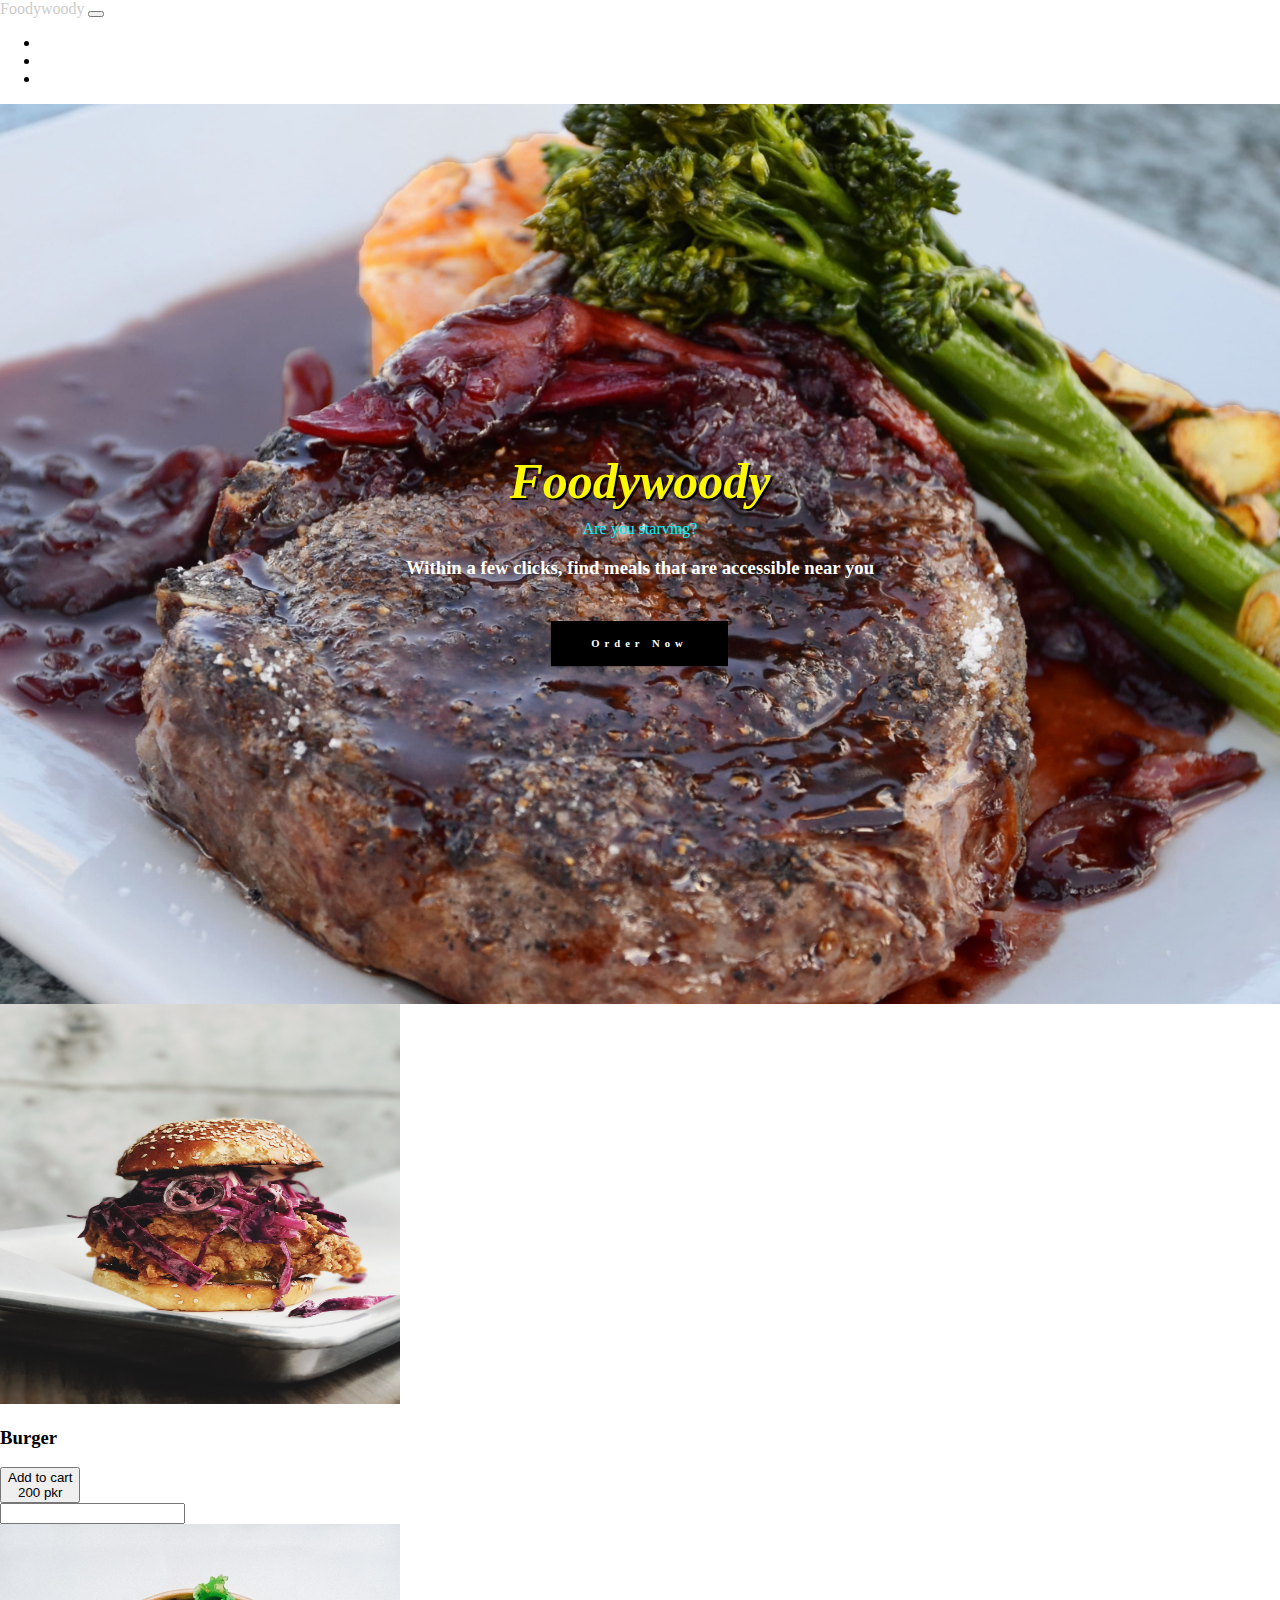
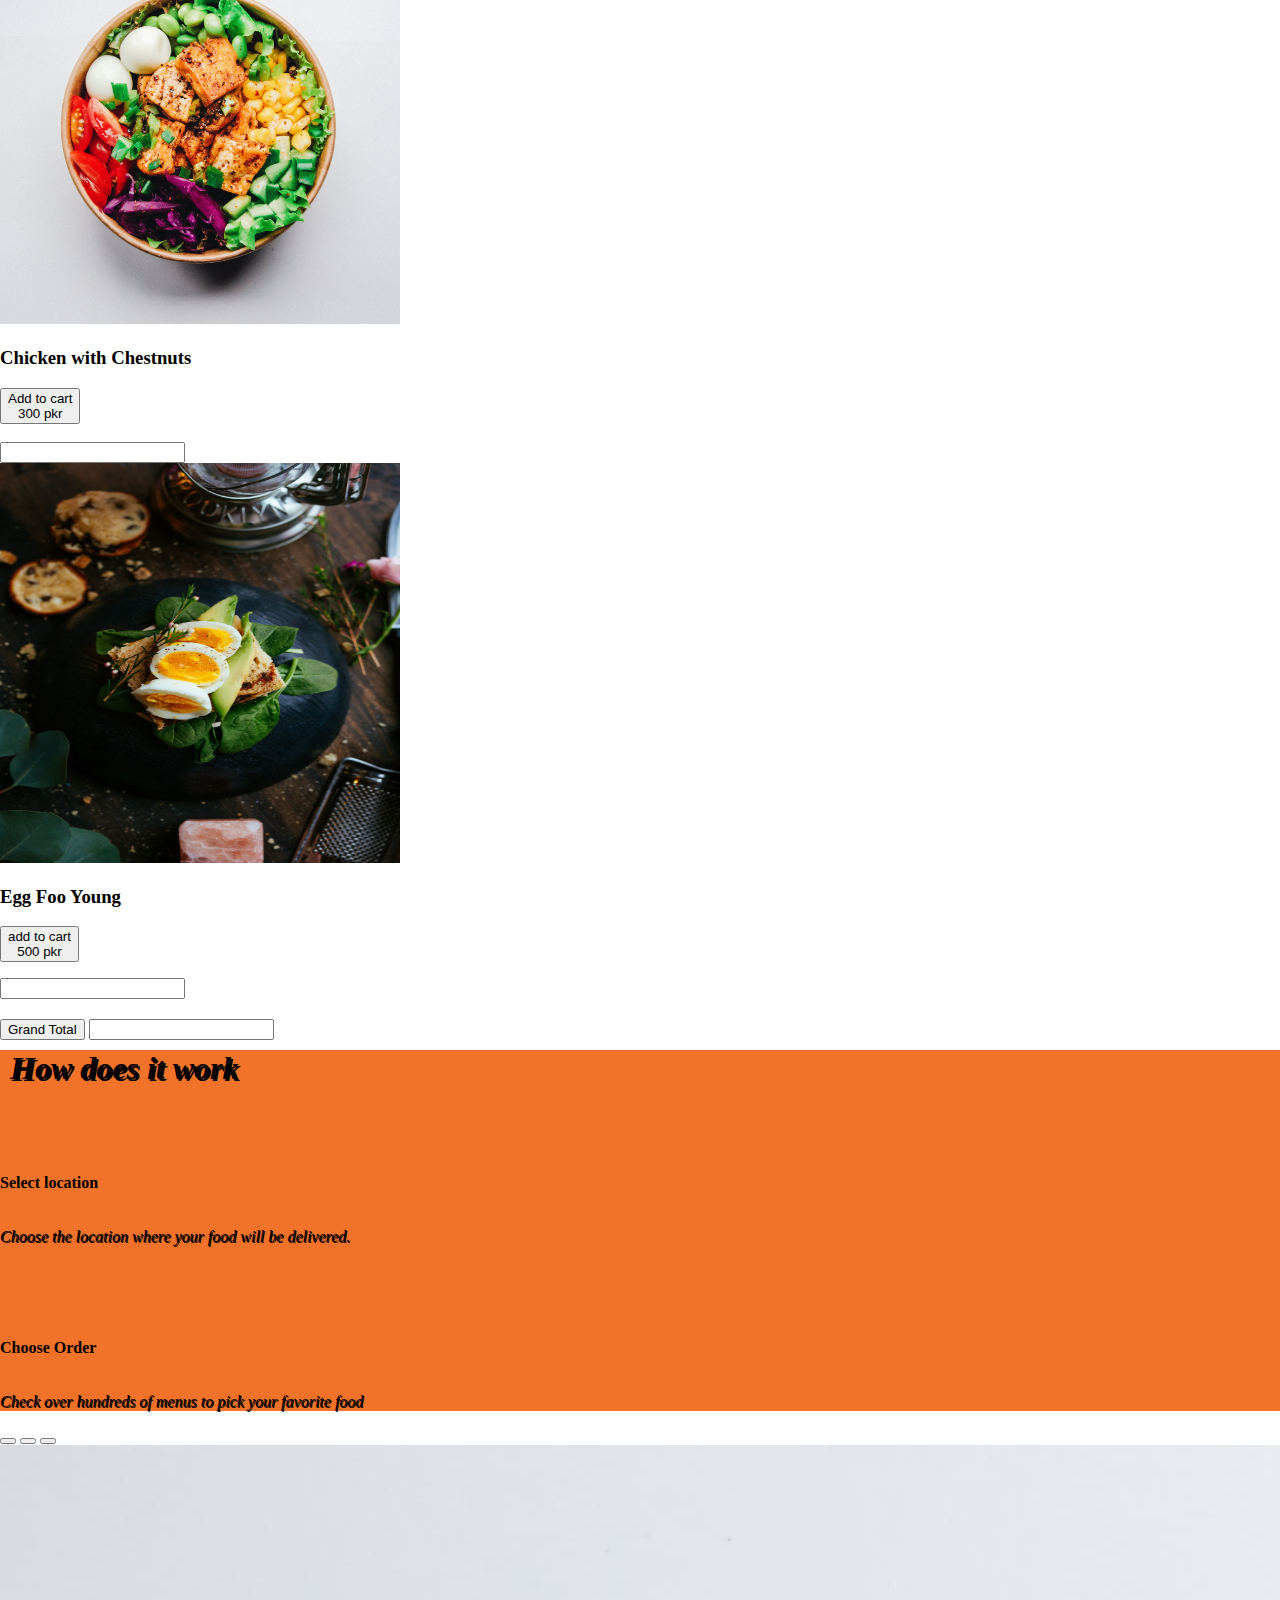
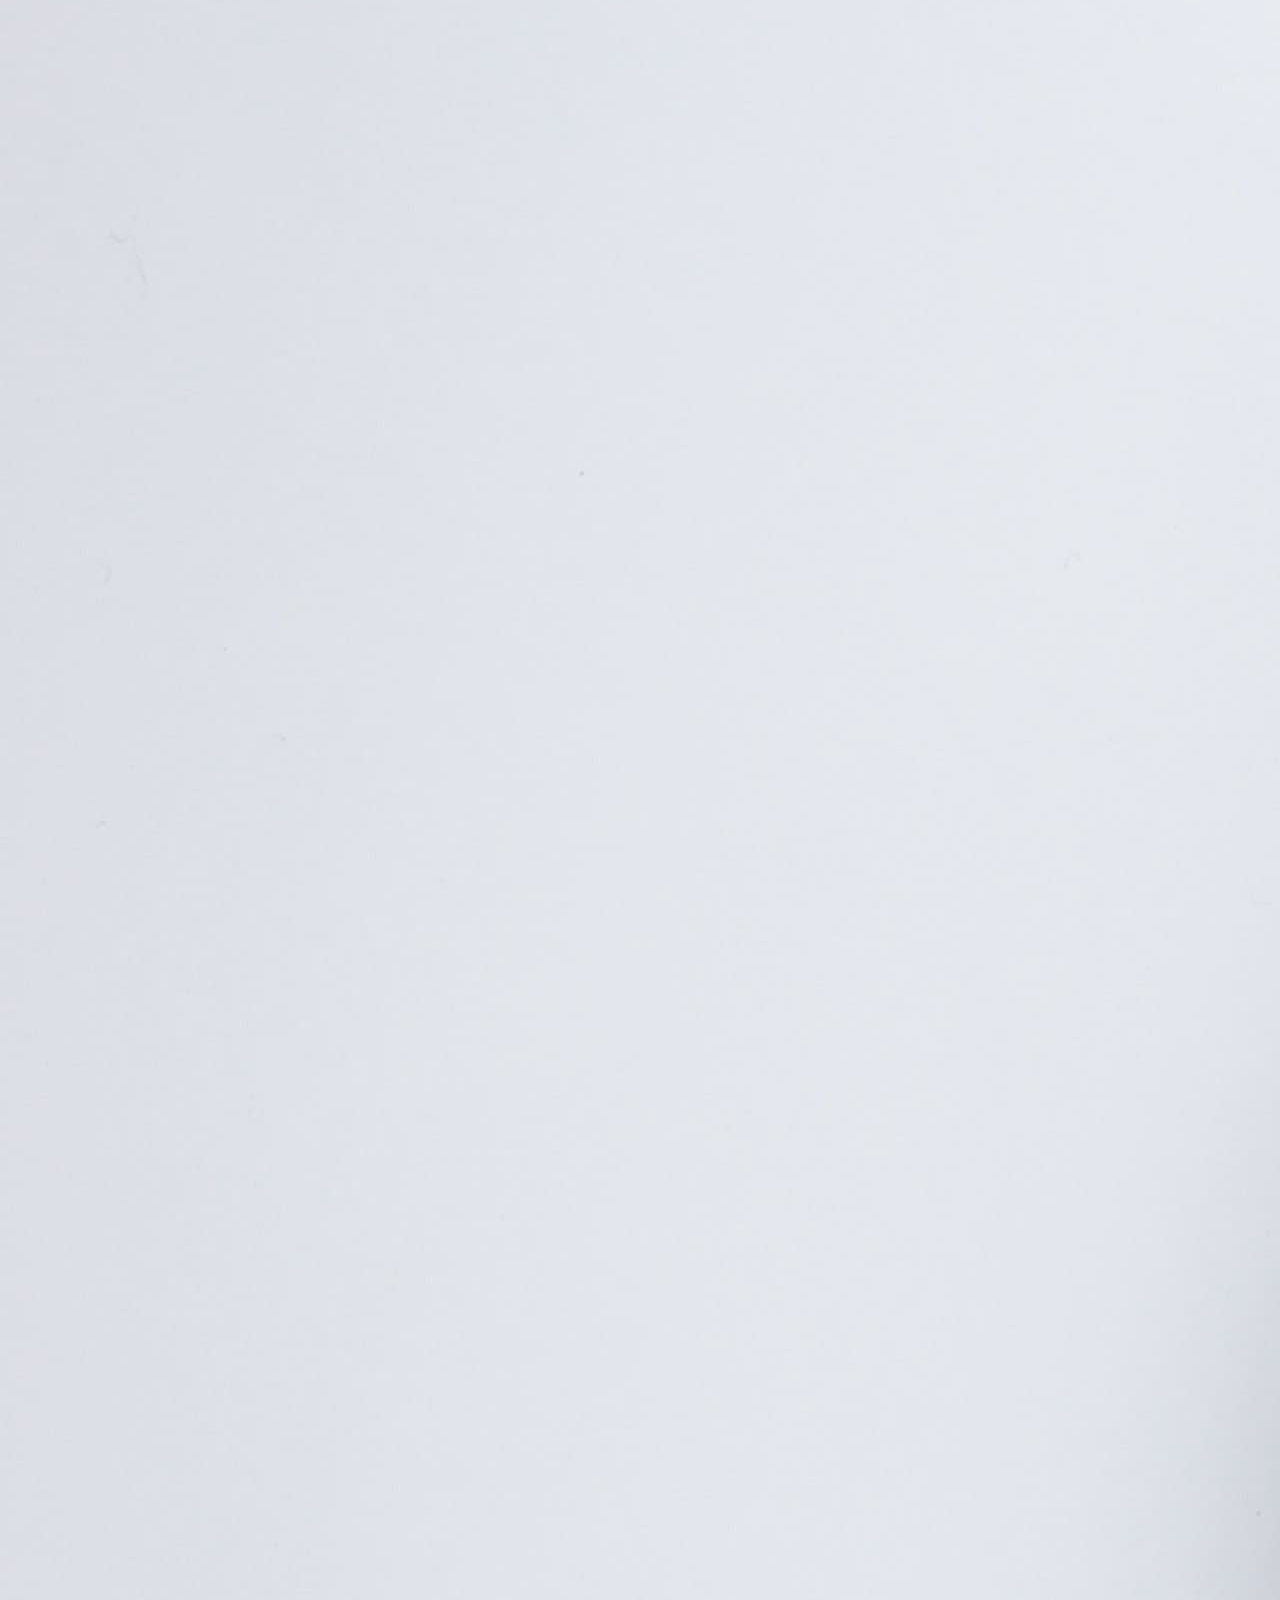
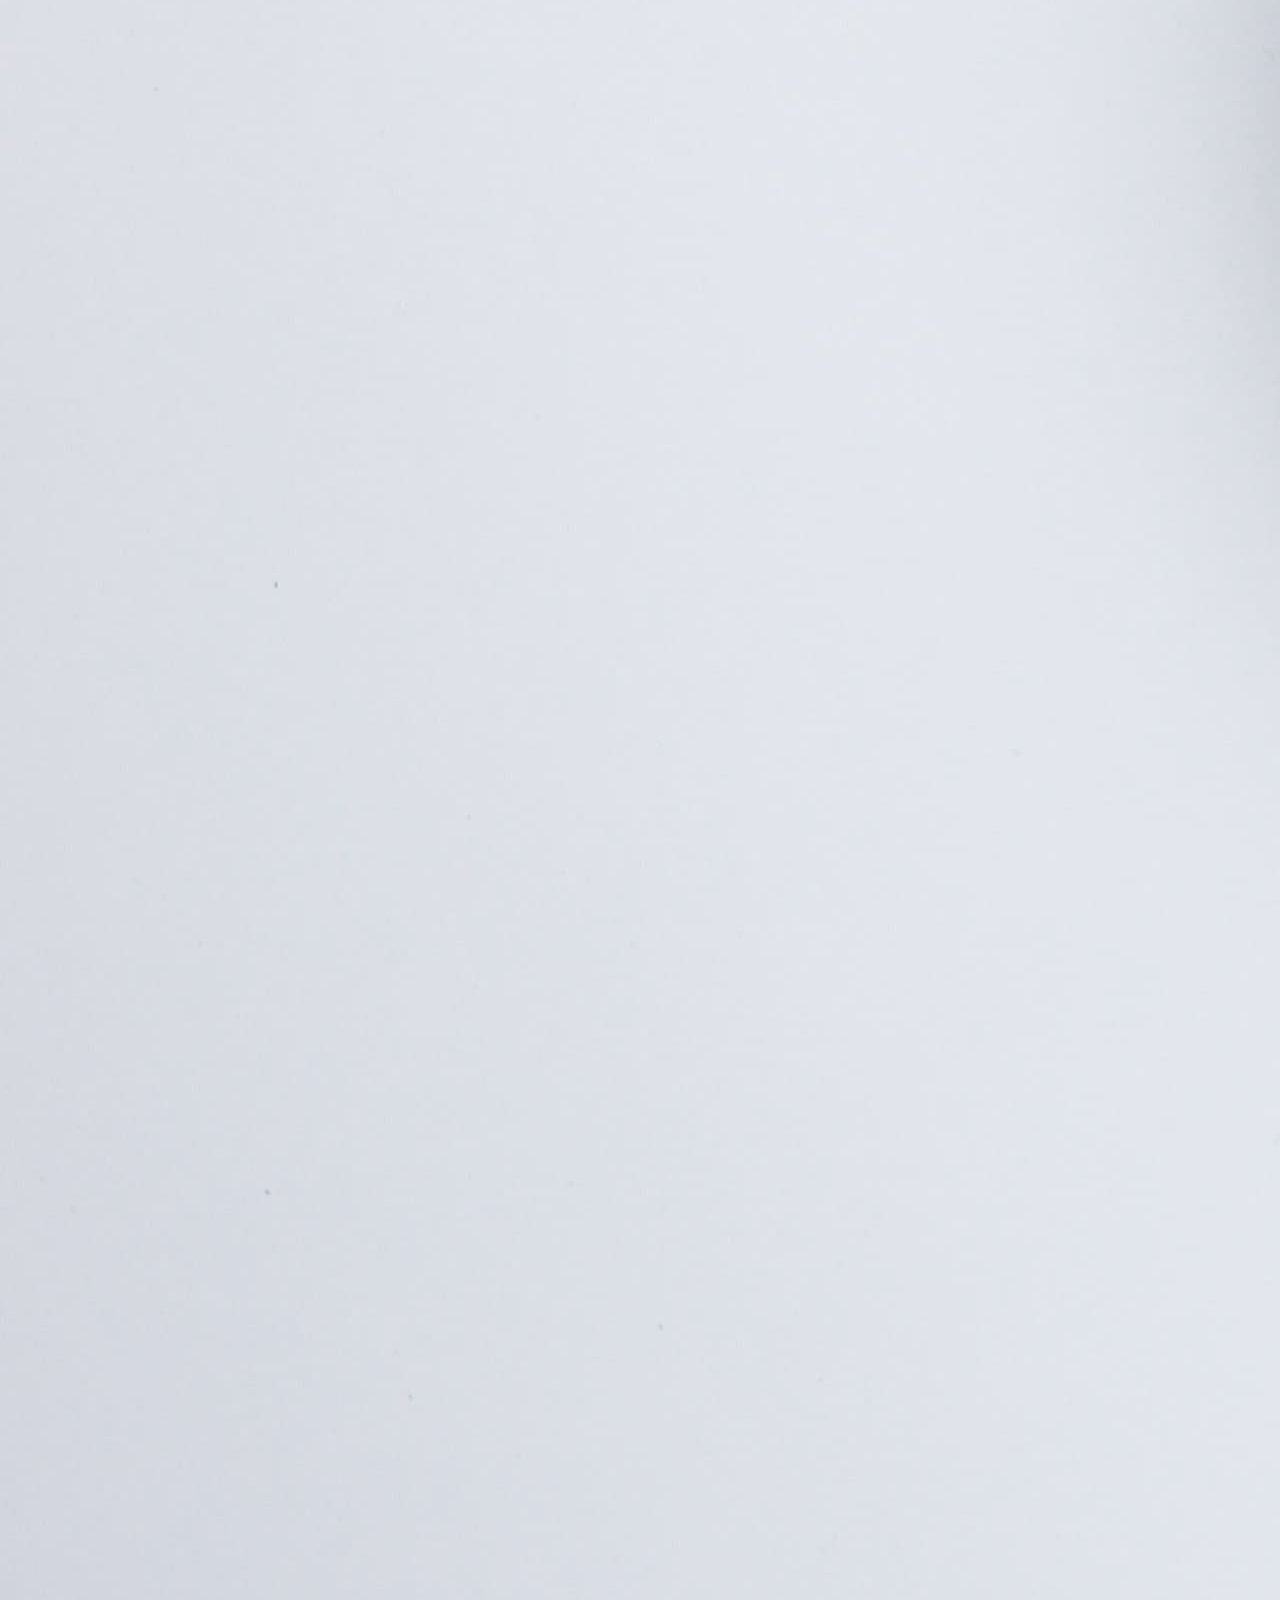
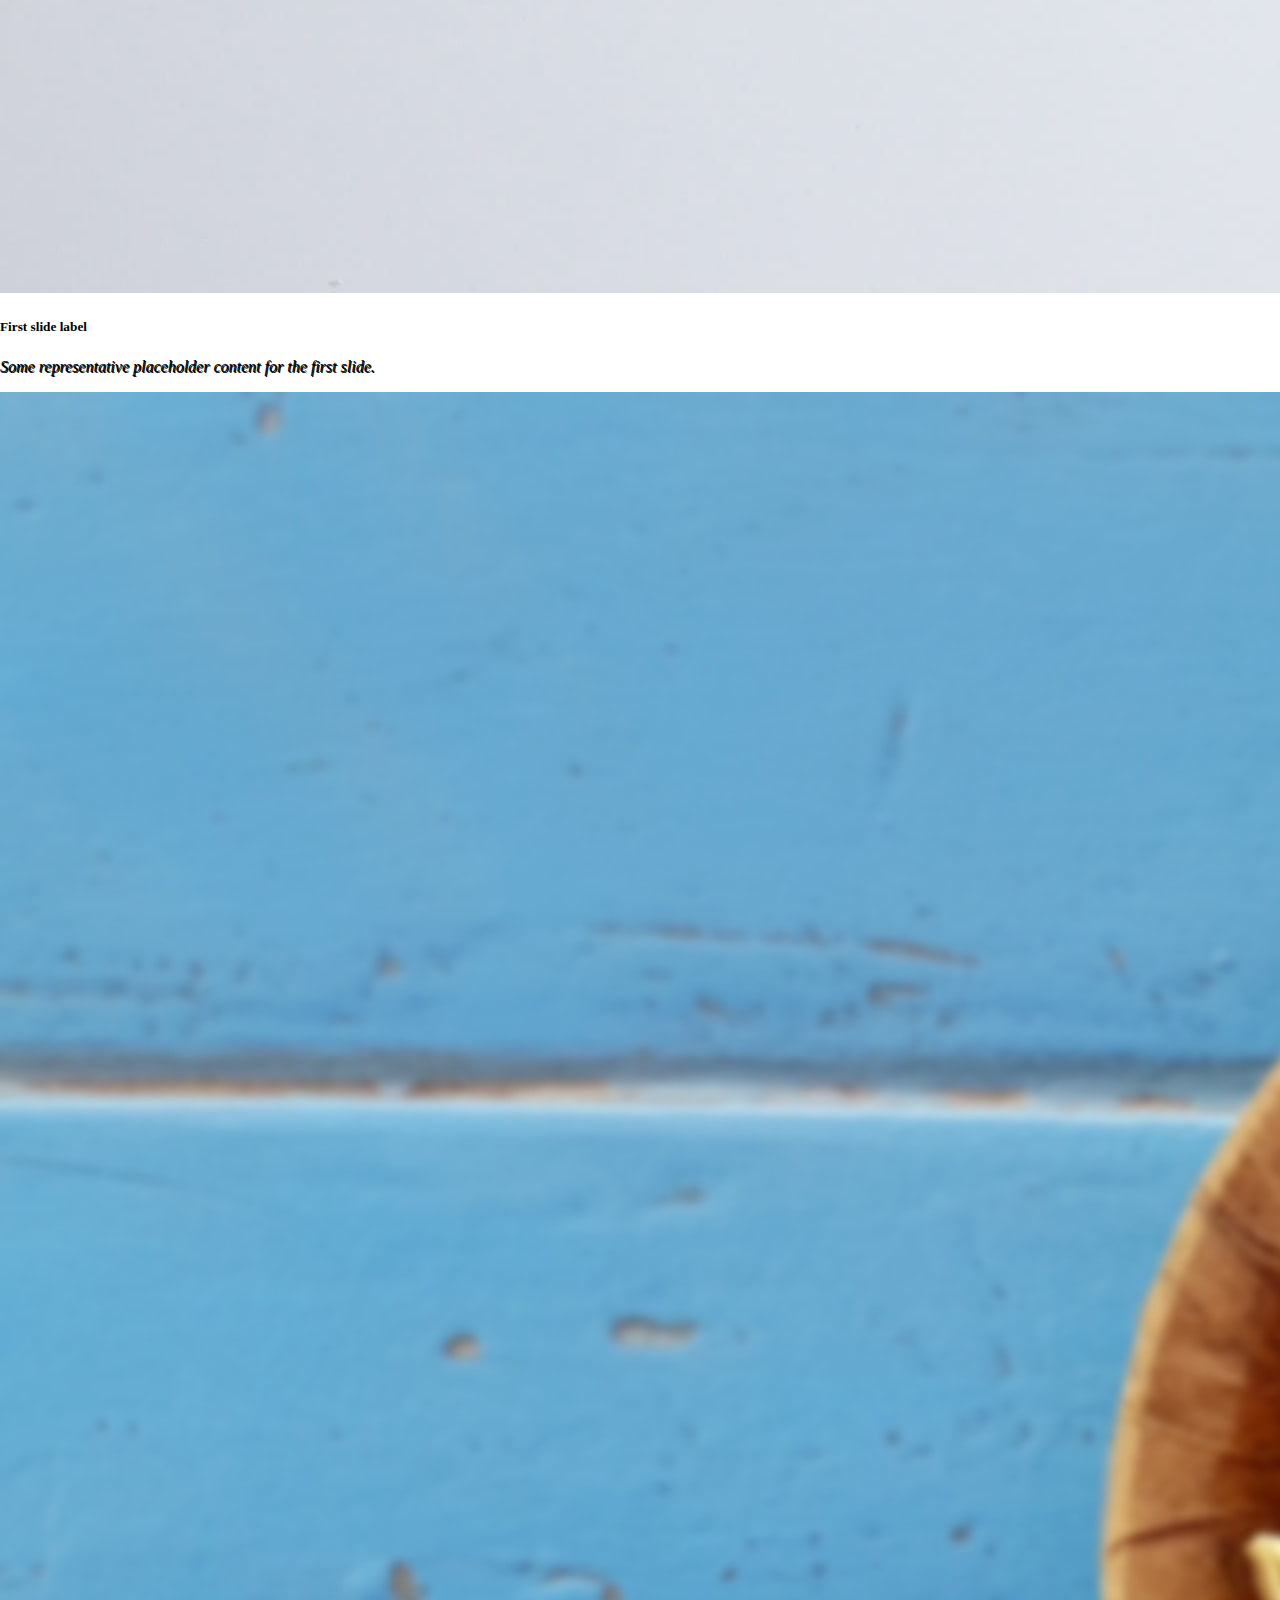
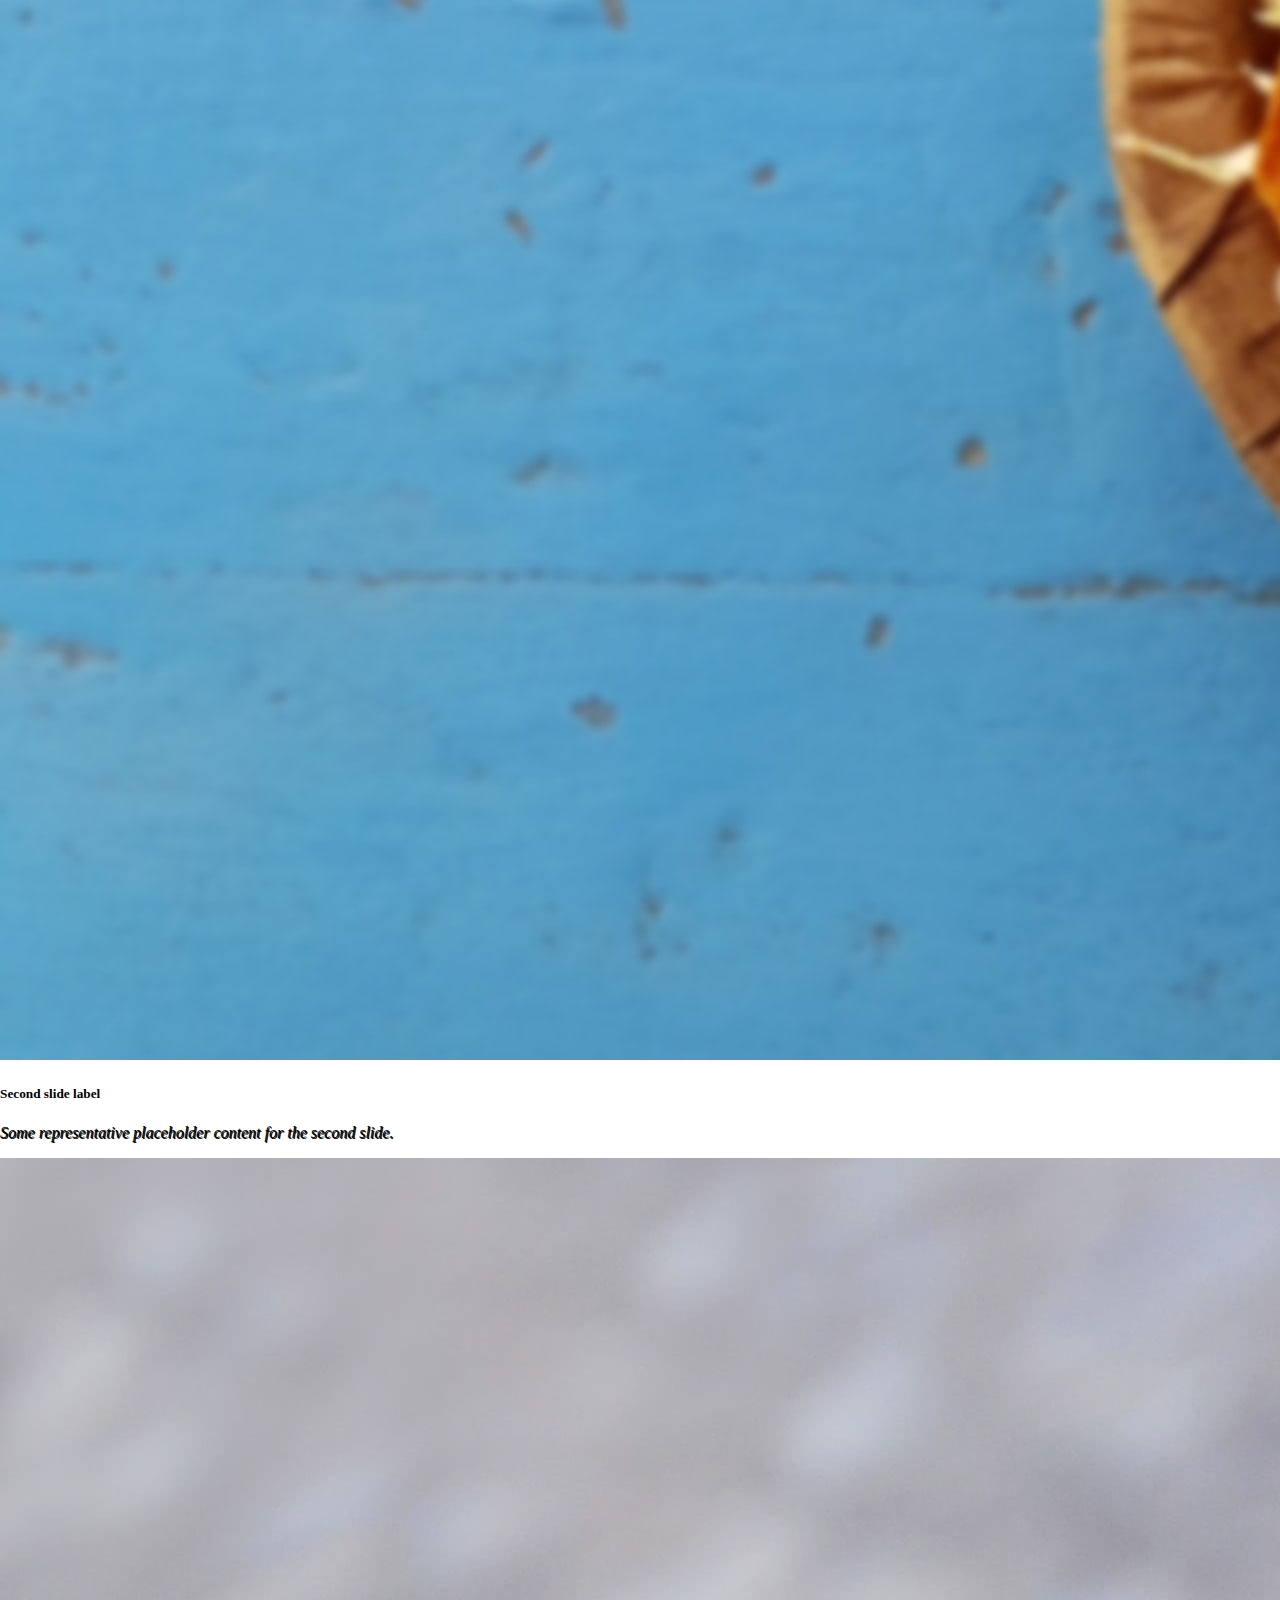
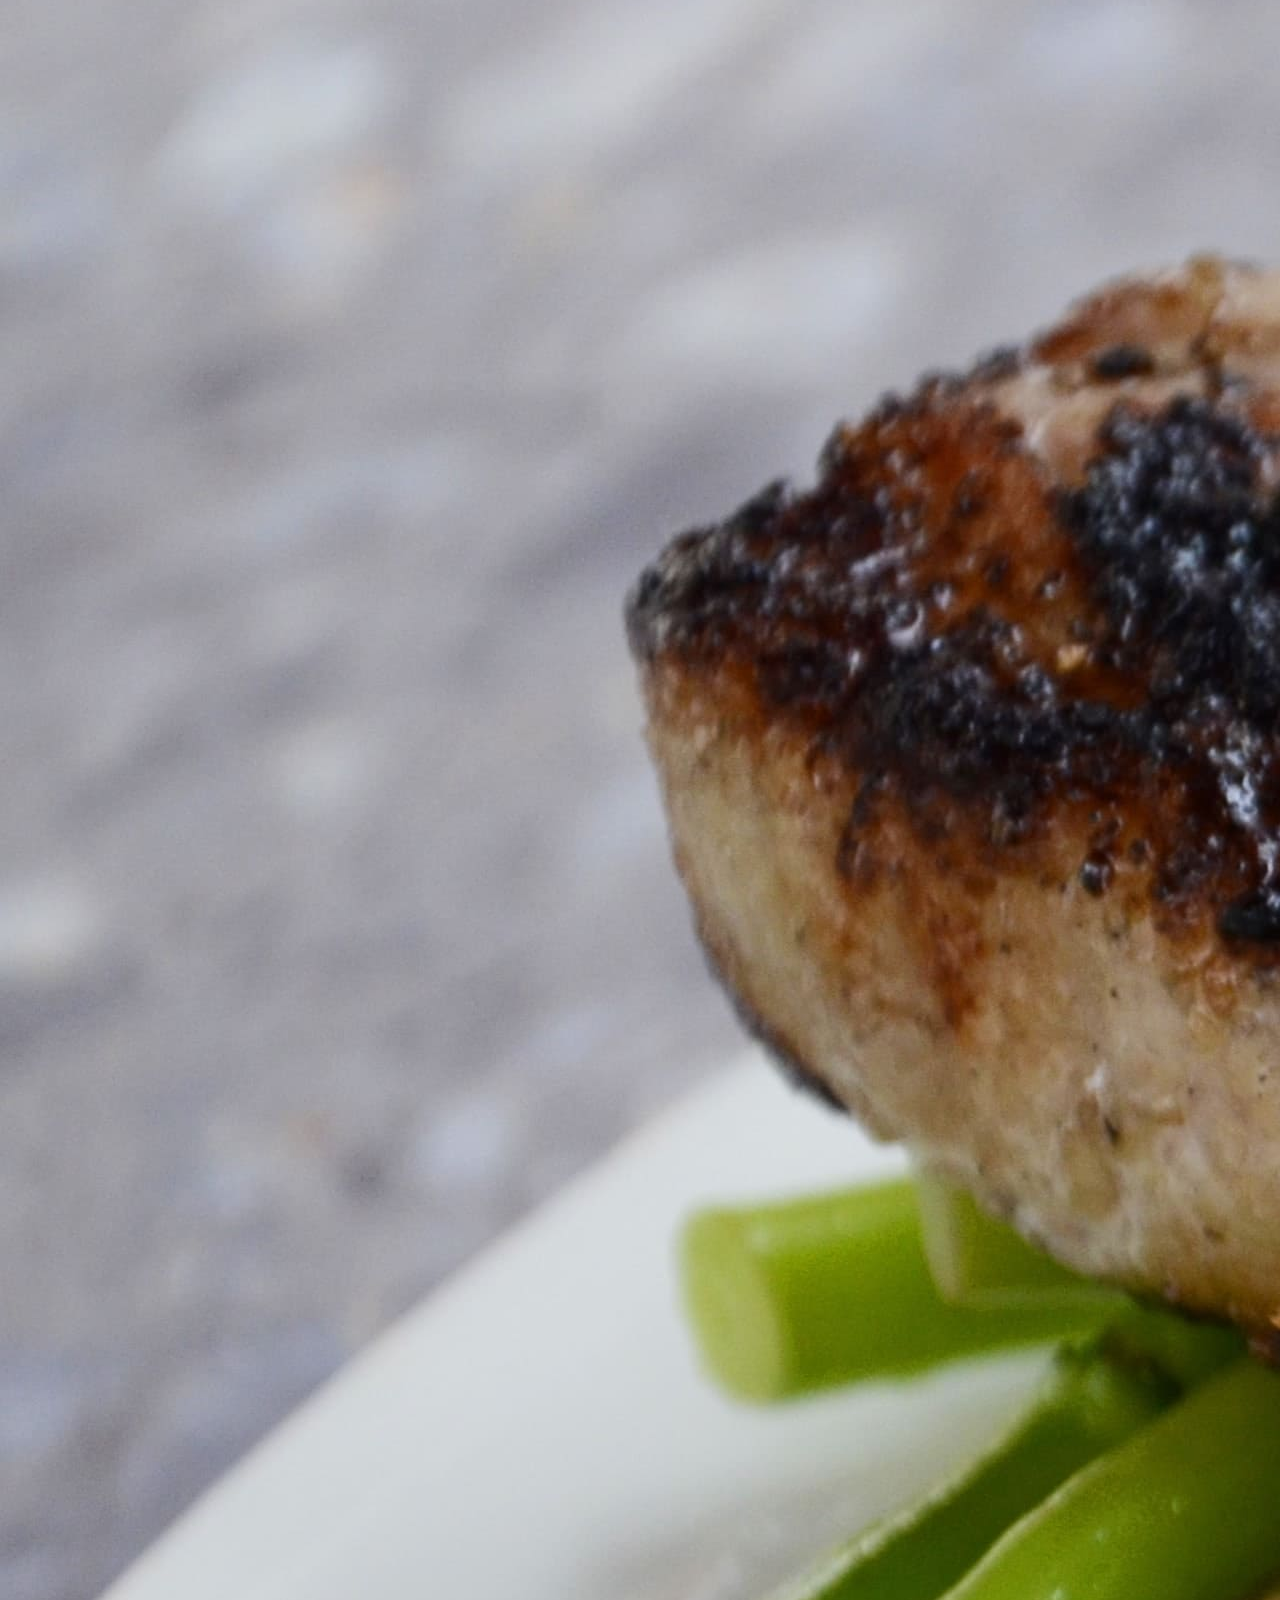
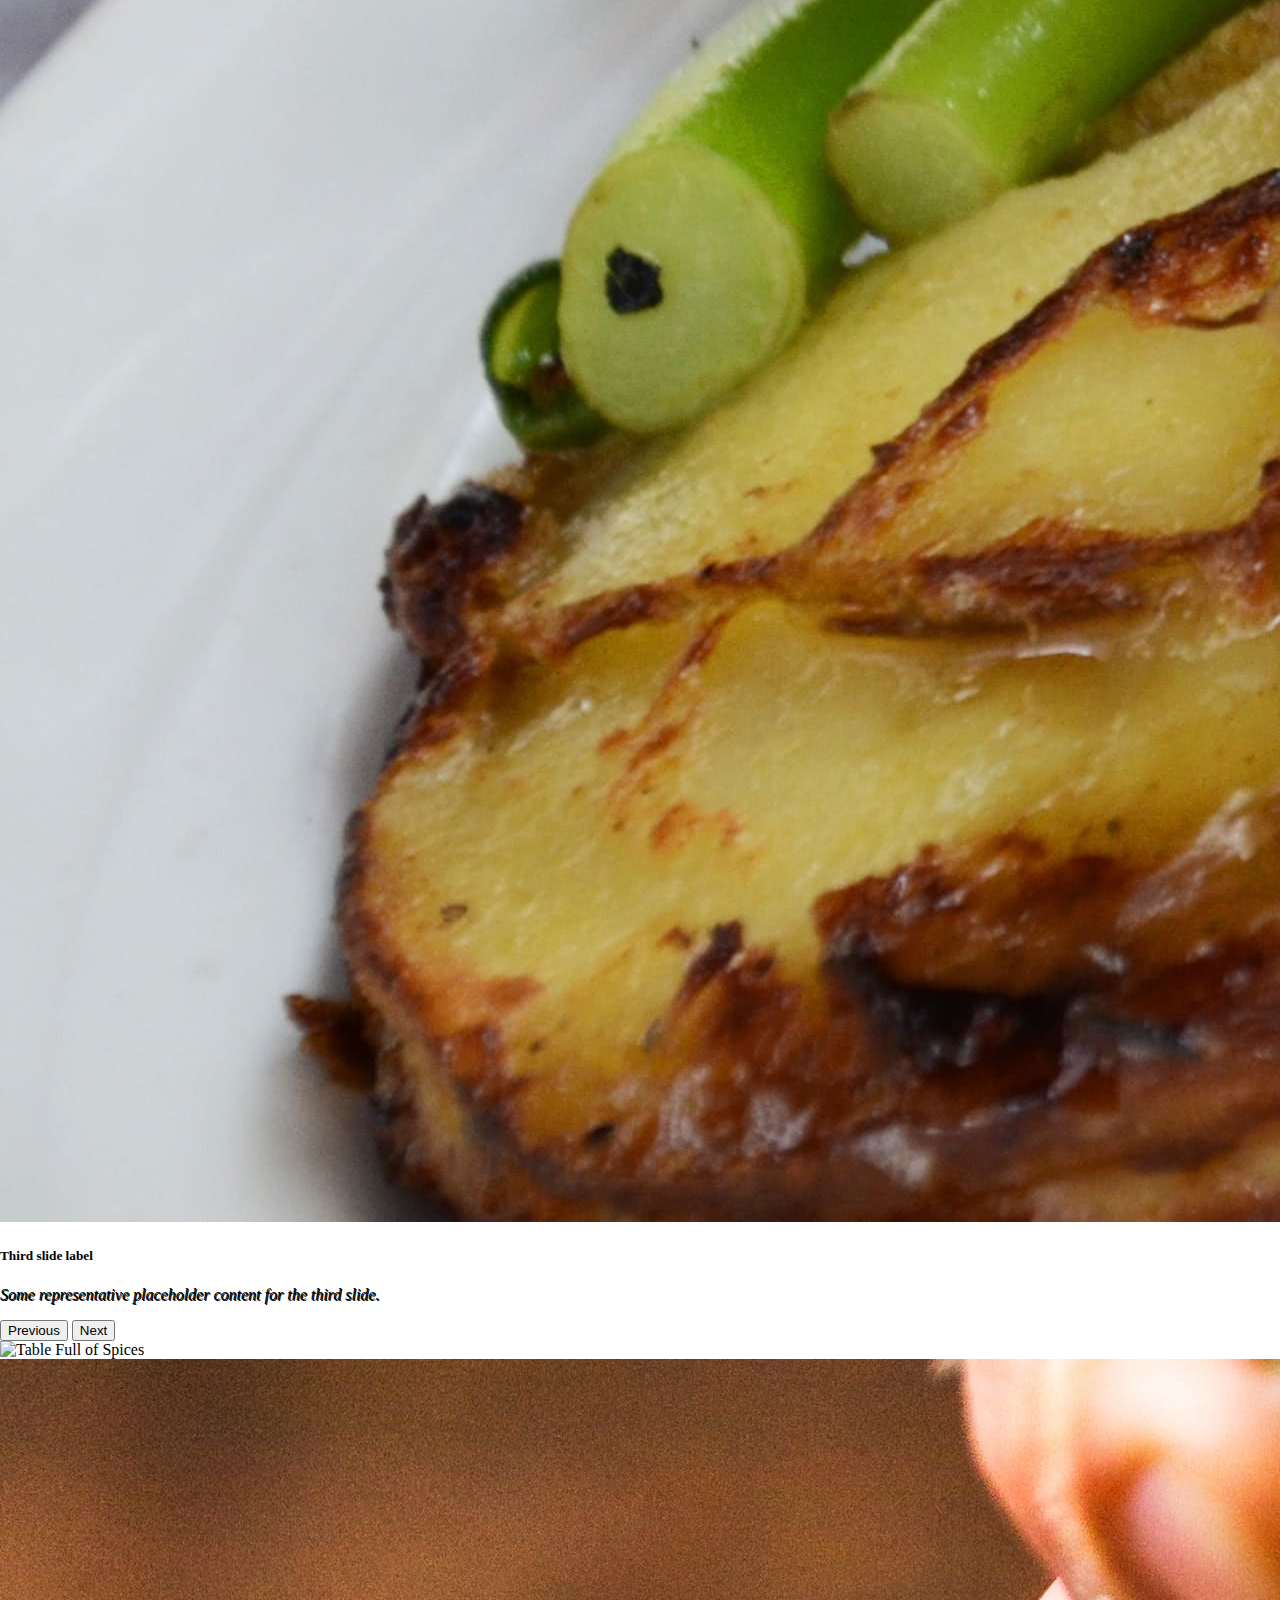
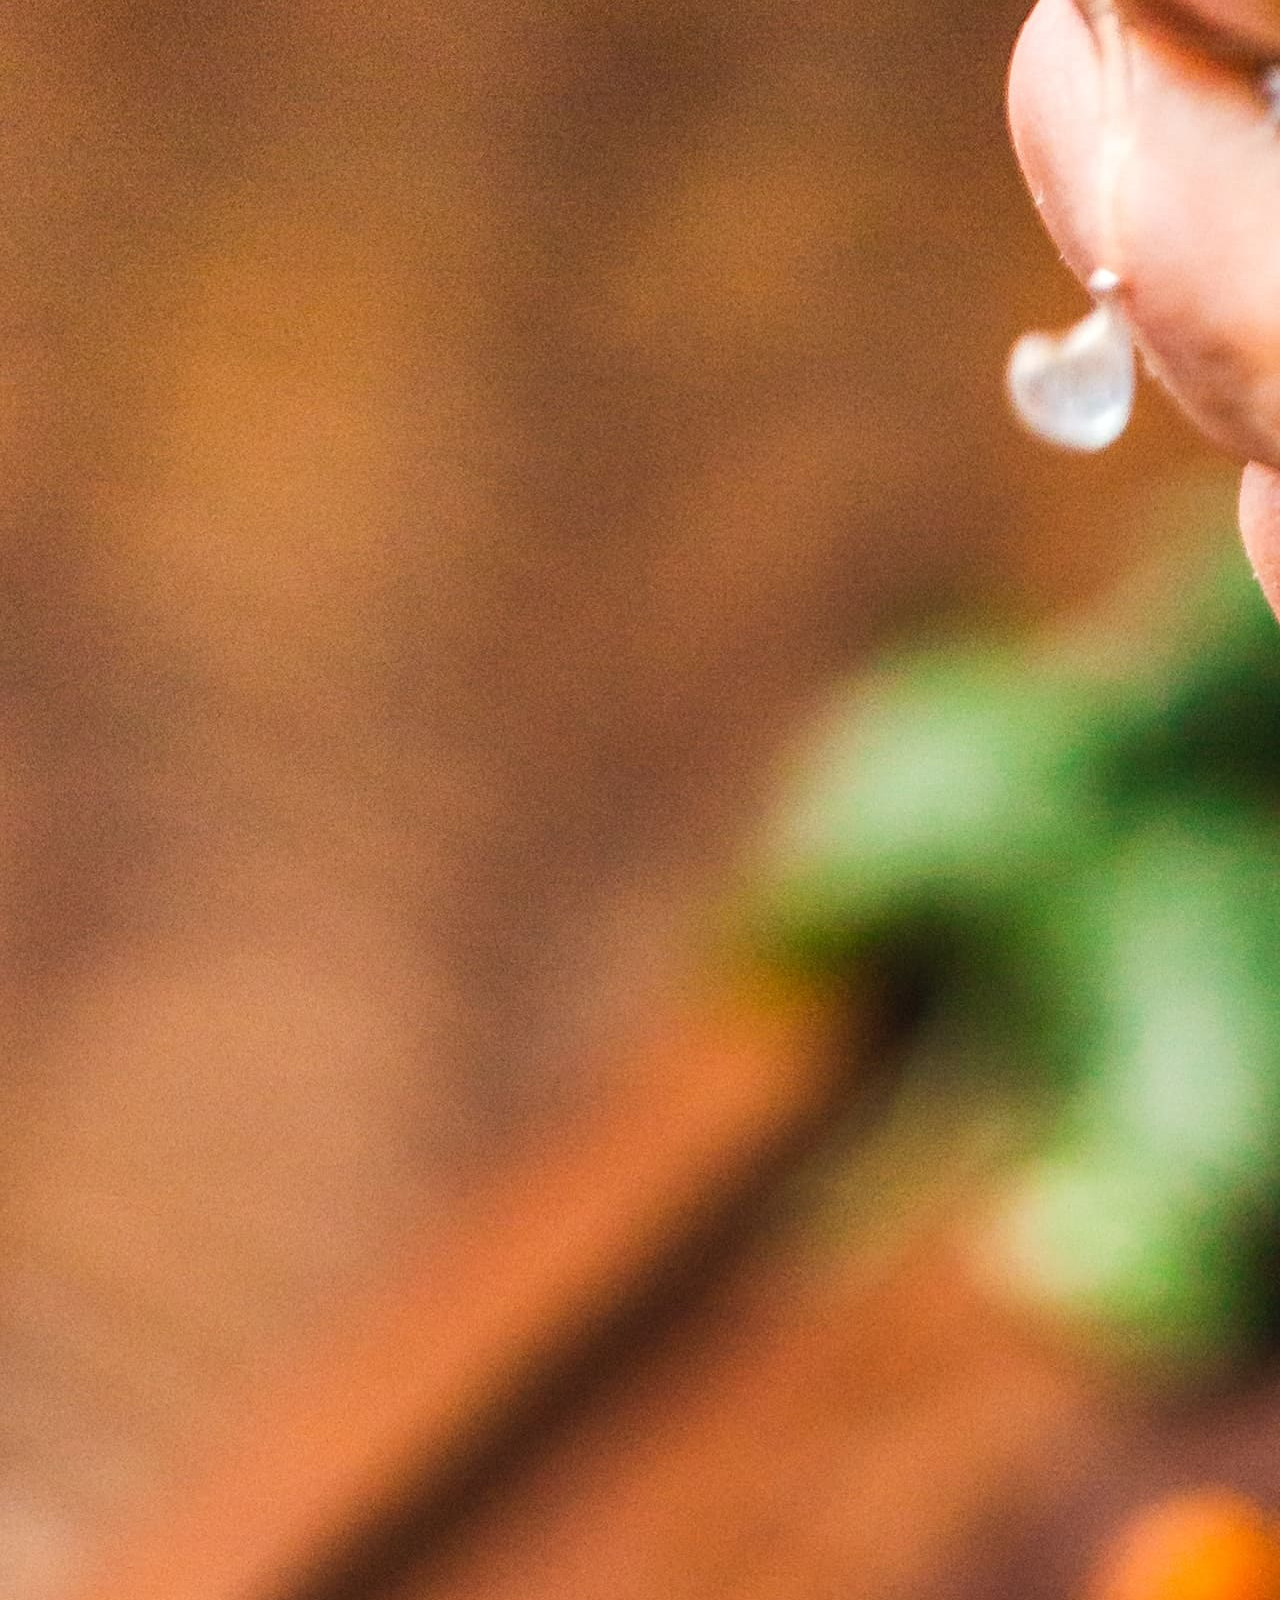
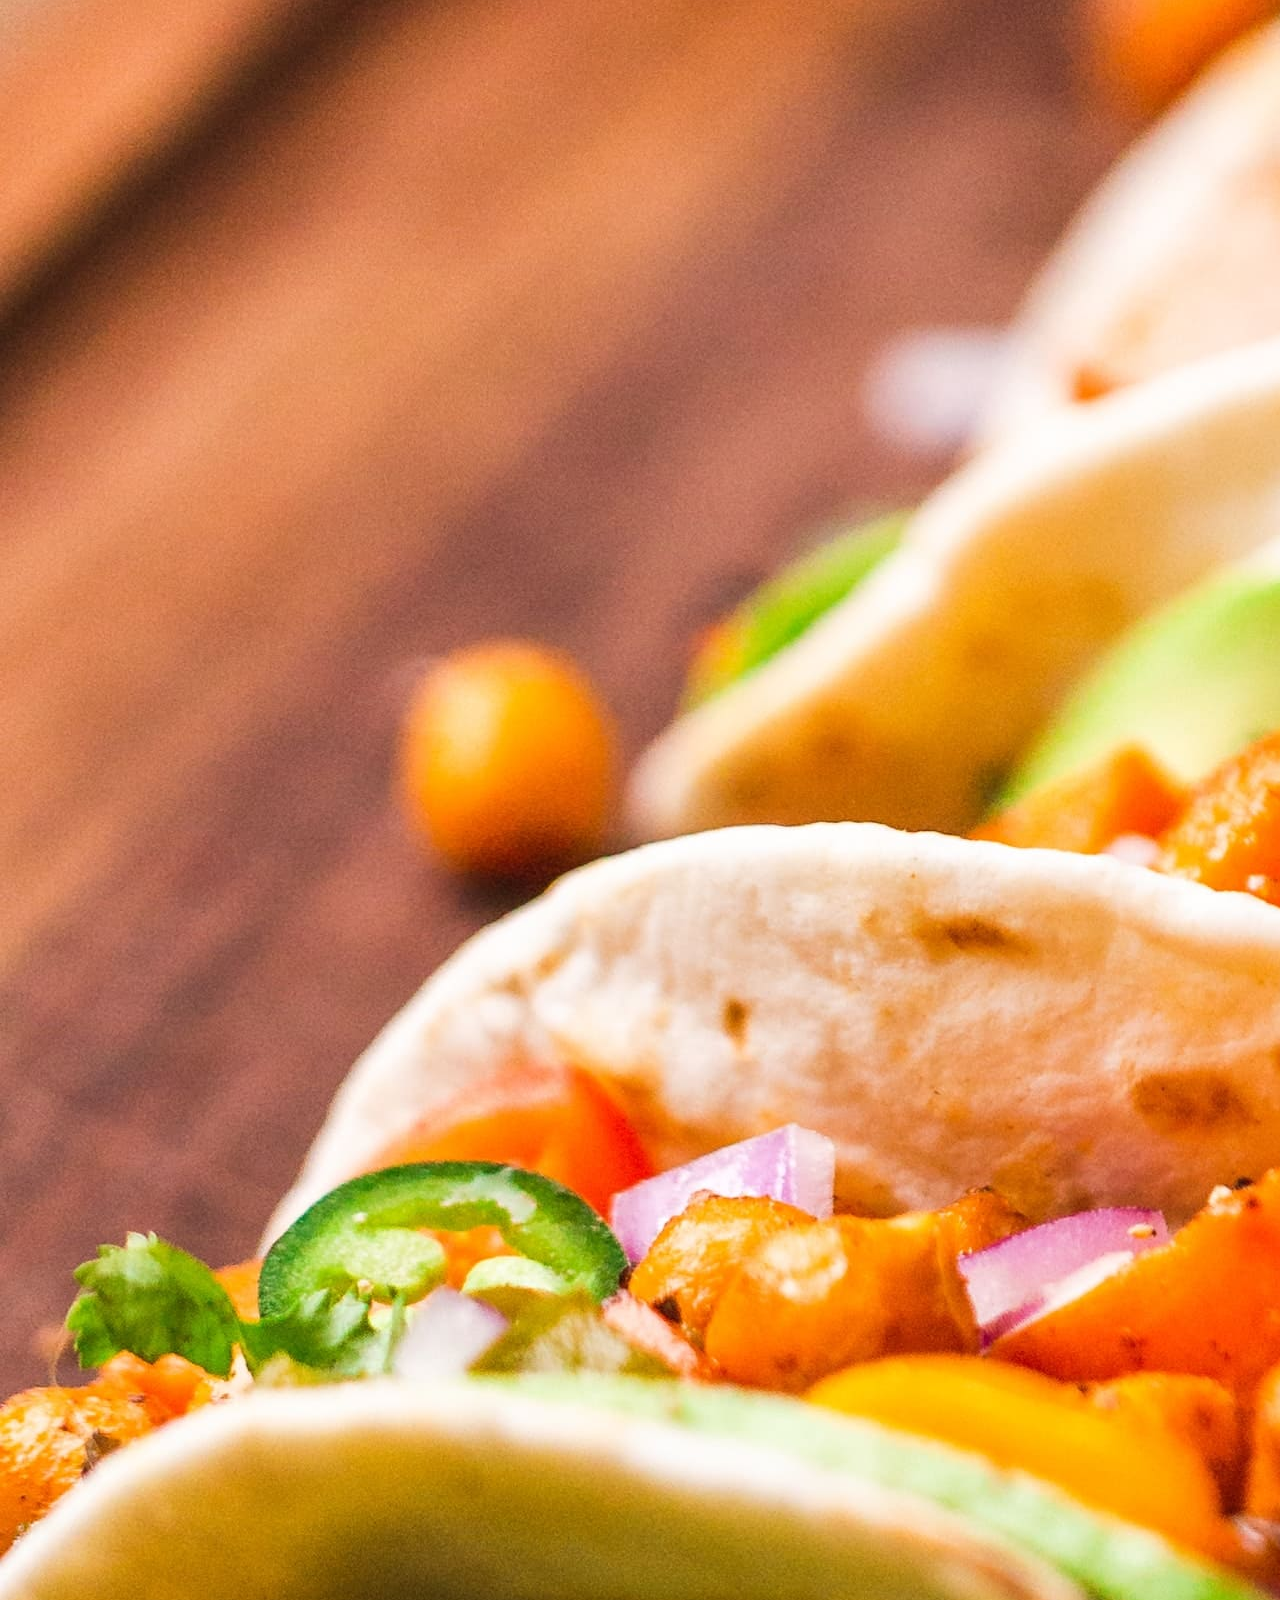
==== index.html @ 295890e5 "commit" ====
<!DOCTYPE html>
<html lang="en">
<head>
    <meta charset="UTF-8">
    <meta http-equiv="X-UA-Compatible" content="IE=edge">
    <meta name="viewport" content="width=device-width, initial-scale=1.0">
    <title>Foodywoody</title>
    <link rel="stylesheet" href="./style.css">
    <link href="https://cdn.jsdelivr.net/npm/bootstrap@5.0.2/dist/css/bootstrap.min.css" rel="stylesheet" integrity="sha384-EVSTQN3/azprG1Anm3QDgpJLIm9Nao0Yz1ztcQTwFspd3yD65VohhpuuCOmLASjC" crossorigin="anonymous">
    <script src="./js/foody.js"></script>
</head>
<body>
    <!-- Navbar -->
   <div class="container">
    <nav class="navbar navbar-expand-lg navbar-light shadow-lg fixed-top ">
        <div class="container-fluid">
          <a class="navbar-brand text-warning  " href="#">Foodywoody</a>
          <button class="navbar-toggler" type="button" data-bs-toggle="collapse" data-bs-target="#navbarSupportedContent" aria-controls="navbarSupportedContent" aria-expanded="false" aria-label="Toggle navigation">
            <span class="navbar-toggler-icon"></span>
          </button>
          <div class="collapse navbar-collapse" id="navbarSupportedContent">
            <ul class="navbar-nav ms-auto mb-2 mb-lg-0">
              <li class="nav-item">
                <a class="nav-link active text-dark " aria-current="page" href="#">Home</a>
              </li>
              <li class="nav-item">
                <a class="nav-link active  text-dark " aria-current="page" href="#">About</a>
              </li>
              <li class="nav-item">
                <a class="nav-link  text-dark " href="#">Login</a>
              </li>
             
          </div>
        </div>
      </nav>
   </div>
    <!-- Hero -->
    <!--Responsive Hero Image with CSS Text + Button + popup Full-Width. If you like my work, please credit author: www.action360.ca @action360ca Enjoy!-->

<meta name="viewport" content="width=device-width, initial-scale=1">

<link href="https://fonts.googleapis.com/css?family=Open+Sans:300,300i,400,700,800" rel="stylesheet">

<div class="hero-image" style="height: 100%;">
  <div class="hero-text">
    <h1 style="font-style: Georgia; color: rgb(252, 248, 0); font-size:50px;">Foodywoody</h1>
    <div class="display-3 ">Are you starving?</div>
    <h3 class=" mt-3 ">Within a few clicks, find meals that
        are accessible near you</h3>
        <button type="button" class="btn btn-primary">Order Now</button>
  </div>


  <div id="popup1" class="overlay">
    <div class="popup">
      <a class="close" href="#">&times;</a>
      <div class="content">
        <br><br>
        <h2>Promotional Information & Exclusions</h2>
        This is a list of exclusions
        <br><br><br>
      </div>
    </div>
  </div>
  <!--lightbox style popup goes here-->
</div>
<!-- card -->

  <div class="container mt-5">
    <div class="row">
        <div class="col-md-4"><div class="card shadow-lg " >
            <img src="./assects/8-min (1).jpg" class="card-img-top  " alt="Sunset Over the Sea"/>
            <div class="card-body">
              <h3 class=" my-2" >Burger</h3>
              <button type="button" class="btn btn-outline-primary my-3" onclick="GetButtonvalue1()" >Add to cart <br><span class="text-center value1" data-value="200"  >200 pkr</span></button> <br>                        
              <input type="text" name="" id="" class="one" placeholder=""  readonly>
              
              
            </div>
          </div></div>
        <div class="col-md-4"><div class="card shadow-lg " >
            <img src="./assects/3-min.jpg" class="card-img-top" alt="Sunset Over the Sea"/>
            <div class="card-body">
              <h3>Chicken with Chestnuts</h3>
              <button type="button" class="btn btn-outline-primary" onclick="GetButtonvalue2()" >Add to cart <br> <span class="text-center value2" data-value="300">300 pkr</span>  </button>
              <br><br>
              <input type="text" name="" id="" class="two" placeholder="" readonly>

            </div>
          </div></div>
        <div class="col-md-4"><div class="card shadow-lg " style="width: 18rem;">
            <img src="./assects/9-min.jpg" class="card-img-top" alt="Sunset Over the Sea"/>
            <div class="card-body">
              <h3>Egg Foo Young</h3>
              <button type="button" class="btn btn-outline-primary" onclick="GetButtonvalue3()">add to cart  <br><span class="text-center value3" data-value="500" >500 pkr</span></button>
              <p class="card-text"></p>
              <input type="text" name="" id="" class="three" placeholder="" readonly>
            </div>
          </div></div>
      
    </div>
  </div>
<div class="container">
  <section>  
    <button type="button" class="btn btn-outline-primary mx-auto" onclick="CalculatePrice()">Grand Total</button readonly>
    
    <input type="text" name="" id="" class="tenten" placeholder="" readonly>
 

  </section>
</div>
  <!-- next -->
  <footer>
    
  <div class="container mt-5">
    <div class="row " id="one">
       <h1 class="text-center" > How does it work</h1>
        <div class="col-md-6">
            <div class="card p-5 mt-5 shadow-lg ">
                <i class="fa-solid fa-location-dot text-center "></i>
                <strong class="text-center">Select location</strong>
                <p class="text-center">Choose the location where your food will be delivered.</p>
            </div>
        </div>
        <div class="col-md-6 p-5 ">
            <div class="card p-5 shadow-lg  ">
                <i class="fa-solid fa-bowl-food text-center "></i>
                <strong class="text-center mt-5" >Choose Order</strong>
                <p class="text-center mt-3">Check over hundreds of menus to pick your favorite food</p>
               
            </div>
        </div>
       
       
        </div>
    </div>
  </footer>
  </div>
  <!-- carousel -->
  <div class="container mt-5">
    <div id="carouselExampleCaptions" class="carousel slide" data-bs-ride="carousel">
        <div class="carousel-indicators">
          <button type="button" data-bs-target="#carouselExampleCaptions" data-bs-slide-to="0" class="active" aria-current="true" aria-label="Slide 1"></button>
          <button type="button" data-bs-target="#carouselExampleCaptions" data-bs-slide-to="1" aria-label="Slide 2"></button>
          <button type="button" data-bs-target="#carouselExampleCaptions" data-bs-slide-to="2" aria-label="Slide 3"></button>
        </div>
        <div class="carousel-inner">
          <div class="carousel-item active">
            <img src="./assects/7-min (1).jpg" class="d-block w-100" alt="...">
            <div class="carousel-caption d-none d-md-block">
              <h5>First slide label</h5>
              <p>Some representative placeholder content for the first slide.</p>
            </div>
          </div>
          <div class="carousel-item">
            <img src="./assects/4-min (1).jpg" class="d-block w-100  "   alt="...">
            <div class="carousel-caption d-none d-md-block">
              <h5>Second slide label</h5>
              <p>Some representative placeholder content for the second slide.</p>
            </div>
          </div>
          <div class="carousel-item">
            <img src="./assects/2-min.jpg" class="d-block w-100" alt="...">
            <div class="carousel-caption d-none d-md-block">
              <h5>Third slide label</h5>
              <p>Some representative placeholder content for the third slide.</p>
            </div>
          </div>
        </div>
        <button class="carousel-control-prev" type="button" data-bs-target="#carouselExampleCaptions" data-bs-slide="prev">
          <span class="carousel-control-prev-icon" aria-hidden="true"></span>
          <span class="visually-hidden">Previous</span>
        </button>
        <button class="carousel-control-next" type="button" data-bs-target="#carouselExampleCaptions" data-bs-slide="next">
          <span class="carousel-control-next-icon" aria-hidden="true"></span>
          <span class="visually-hidden">Next</span>
        </button>
      </div>
  </div>
  <header>
    <div class="container mt-5 ">
        <div class="lightbox  ">
            <div class="row     ">
              <div class="col-lg-6">
                <img
                  src="https://mdbcdn.b-cdn.net/img/Photos/Thumbnails/Slides/1.webp"
                  data-mdb-img="https://mdbcdn.b-cdn.net/img/Photos/Slides/1.webp"
                  alt="Table Full of Spices"
                  class="w-100 mb-2 mb-md-4 shadow-1-strong rounded"
                />
                <img
                  src="./assects/5-min.jpg"
                  data-mdb-img="https://mdbcdn.b-cdn.net/img/Photos/Square/1.webp"
                  alt="Coconut with Strawberries"
                  class="w-100 shadow-1-strong rounded  "
                />
              </div>
              <div class="col-lg-6">
                <img
                  src="./assects/6-min.jpg"
                  data-mdb-img="https://mdbcdn.b-cdn.net/img/Photos/Vertical/1.webp"
                  alt="Dark Roast Iced Coffee"
                  class="w-100 shadow-1-strong rounded"
                />
              </div>
            </div>
          </div>
         
      </div>
  </header>
  <!-- footer -->
  <footer class="bg-light text-center text-white">
    <!-- Grid container -->
    <div class="container-fluid p-4 pb-0">
      <!-- Section: Social media -->
      >
  
    <!-- Copyright -->
    <div class="text-center p-3" style="background-color: rgba(0, 0, 0, 0.913);">
     <div class="display-5" style=" color: rgb(252, 248, 0); ">FoodyWoody.com.pk</div>
   
    </div>
    <!-- Copyright -->
  </footer>
    
</body>



<script src="https://kit.fontawesome.com/e3aeb00768.js" crossorigin="anonymous"></script>
<script src="https://cdn.jsdelivr.net/npm/bootstrap@5.0.2/dist/js/bootstrap.bundle.min.js" integrity="sha384-MrcW6ZMFYlzcLA8Nl+NtUVF0sA7MsXsP1UyJoMp4YLEuNSfAP+JcXn/tWtIaxVXM" crossorigin="anonymous"></script>
</html>
---- style.css ----
body,
html {
  height: 100%;
  margin: 0;
}

h1 {
  font-family: Georgia;
  font-weight: bold;
  font-style: italic;
  margin: 10px;
  text-shadow: 2px 2px #000;
}

p {
  font-family: Georgia;
  font-style: italic;
  text-shadow: 1px 1px #000;
}

.exclusions {
  font-family: Georgia;
  font-size: 8pt;
  letter-spacing: 1px;
  text-shadow: none;
  font-style: normal;
}

.hero-image {
  background-image: url("./assects/1-min.jpg");
  height: 30%;
  background-position: center;
  background-repeat: no-repeat;
  background-size: cover;
  position: relative;
}

.hero-text {
  text-align: center;
  position: absolute;
  top: 50%;
  left: 50%;
  transform: translate(-50%, -50%);
  color: white;
}

.hero-exclusions {
  position: fixed;
  text-align: center;
  top: 88%;
  left: 50%;
  transform: translate(-50%, -50%);
  color: white;
}

.hero-text button {
  border: none;
  outline: 0;
  display: inline-block;
  padding: 12px 35px;
  color: white;
  background-color: #000;
  text-align: center;
  cursor: pointer;
  border: 5px solid black;
  margin-left: -1px;
  margin-top: 5%;
  font-size: 8pt;
  letter-spacing: 5px;
  font-weight: bold;
  font-family: Geogia;
  font-syle: italic;
}

.hero-text button:hover {
  background-color: transparent;
  color: white;
  border: 5px solid black;
  text-shadow: 2px 2px #000;
}

/*start of popup*/
.exclusions {
  font-family: Georgia;
  font-size: 8pt;
  letter-spacing: 1px;
  text-shadow: none;
  font-style: normal;
}

.box {
  width: 40%;
  margin: 0 auto;
  background: rgba(255, 255, 255, 0.2);
  padding: 35px;
  border: 2px solid #fff;
  border-radius: 20px/50px;
  background-clip: padding-box;
  text-align: center;
}

/*.button {
  font-size: 1em;
  padding: 10px;
  color: #fff;
  border: 2px solid #06D85F;
  border-radius: 20px/50px;
  text-decoration: none;
  cursor: pointer;
  transition: all 0.3s ease-out;
}
.button:hover {
  background: #06D85F;
}*/


.overlay {
  position: fixed;
  top: 0;
  bottom: 0;
  left: 0;
  right: 0;
  background: rgba(0, 0, 0, 0.7);
  transition: opacity 500ms;
  visibility: hidden;
  opacity: 0;
}
.overlay:target {
  visibility: visible;
  opacity: 1;
}

.popup {
  margin: 70px auto;
  padding: 20px;
  background: #fff;
  border-radius: 2px;
  width: 60%;
  position: relative;
  transition: all 5s ease-in-out;
}

.popup h2 {
  margin-top: 0;
  color: #333;
  font-family: Georgia, sans-serif;
  font-style: italic;
}

.popup .close {
  position: fixed;
  top: 90px;
  left: 50%;
  transition: all 200ms;
  font-size: 30px;
  font-weight: bold;
  text-decoration: none;
  color: #333;
}
.popup .close:hover {
  color: #a6a6a6;
}
.popup .content {
  max-height: 30%;
  overflow: auto;
  padding-top: 30px;
}

@media screen and (max-width: 700px) {
  .box {
    width: 70%;
  }
  .popup {
    width: 70%;
  }
}

/* unvisited link */
a:link {
  color: #fff;
  text-decoration: none;
}

/* visited link */
a:visited {
  color: #fff;
}

/* mouse over link */
a:hover {
  color: #ccc;
  text-decoration: none;
}

/* selected link */
a:active {
  color: #fff;
}

.nav-item:hover{
background-color: rgb(255, 208, 0); 
border-radius: 10px 10px  10px 10px;
transition: 1.0s all;
}
.display-3{
    color: rgb(0, 242, 255);
}
.fa-location-dot{
    height: 200px;
    font-size:100px ;
    color: rgba(222, 0, 0, 0.7);
}
.fa-bowl-food{
    height: 100px;
    font-size: 100px;
    color: rgb(255, 242, 0);
}
footer{
    background-color:#F17228;
}
.card-img-top{
  width: 400px;
  height: 400px;
}
section{

margin-top: 20px;

  
}
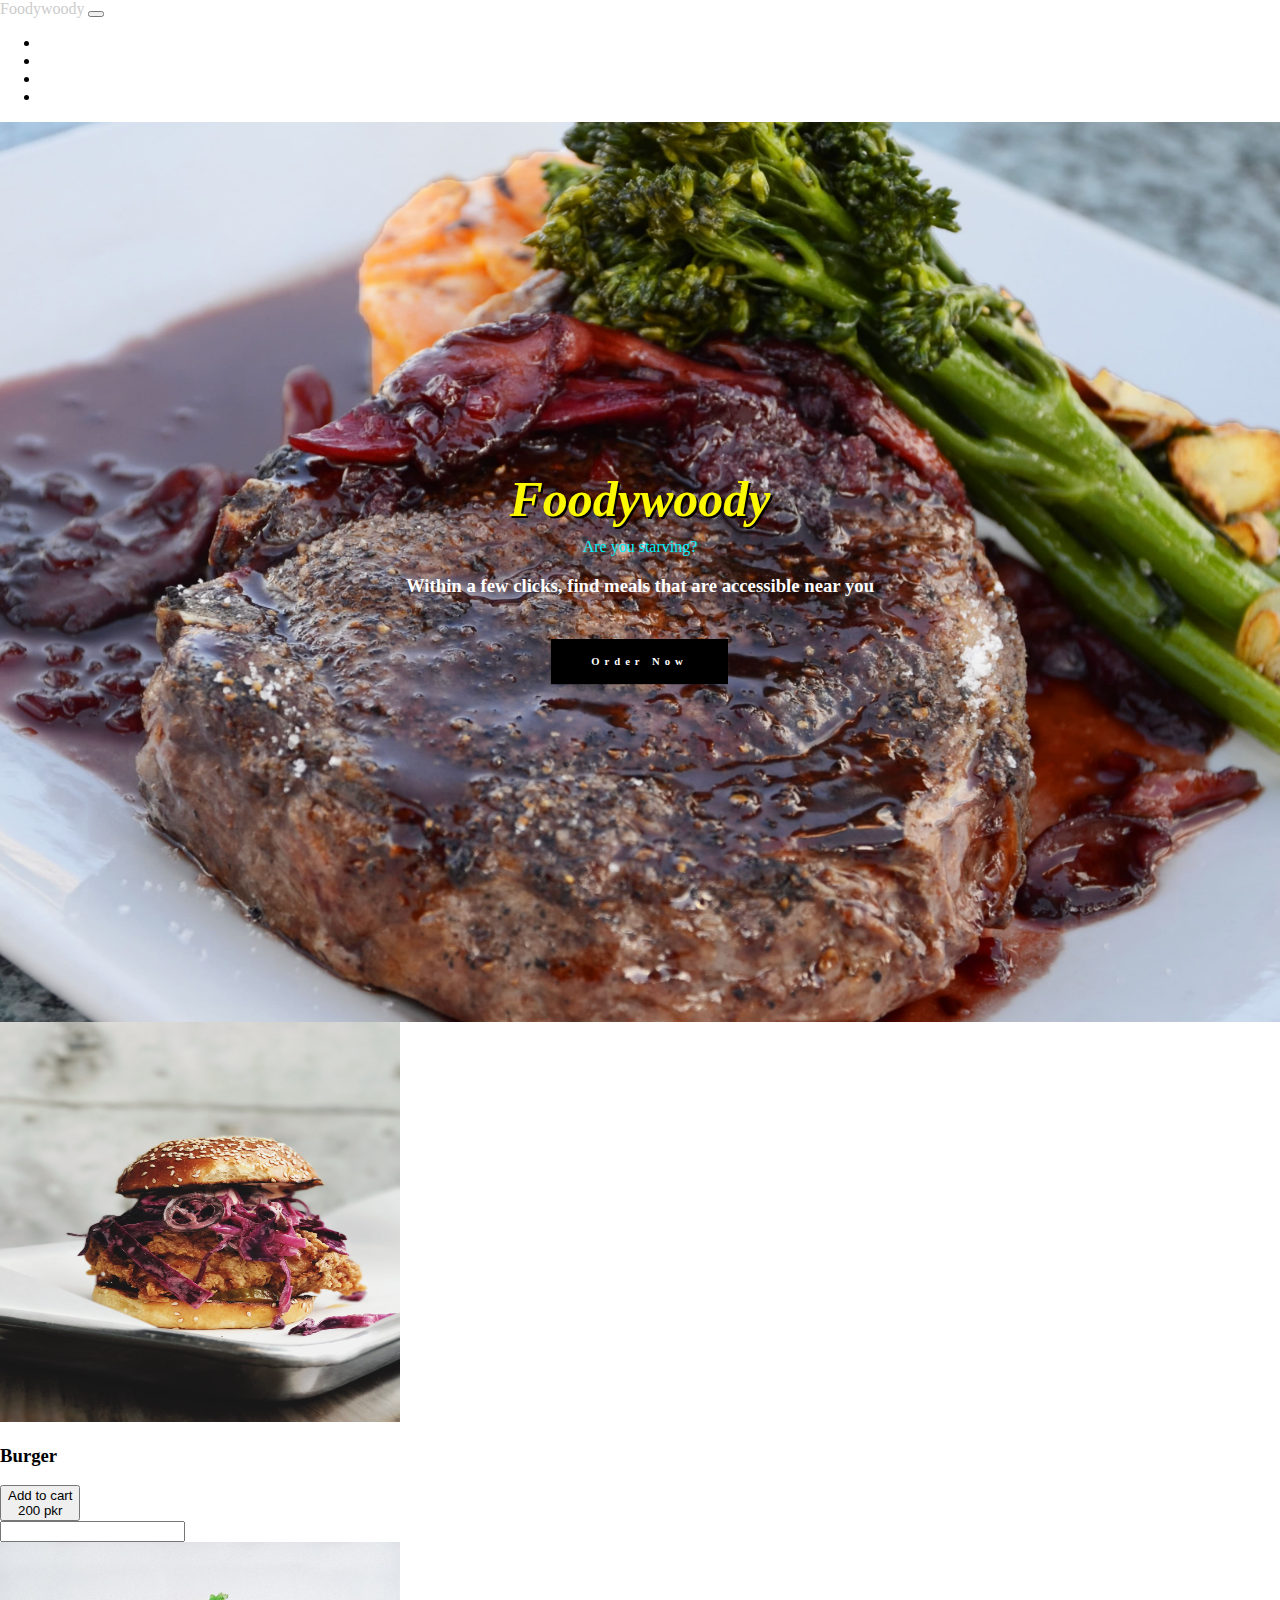
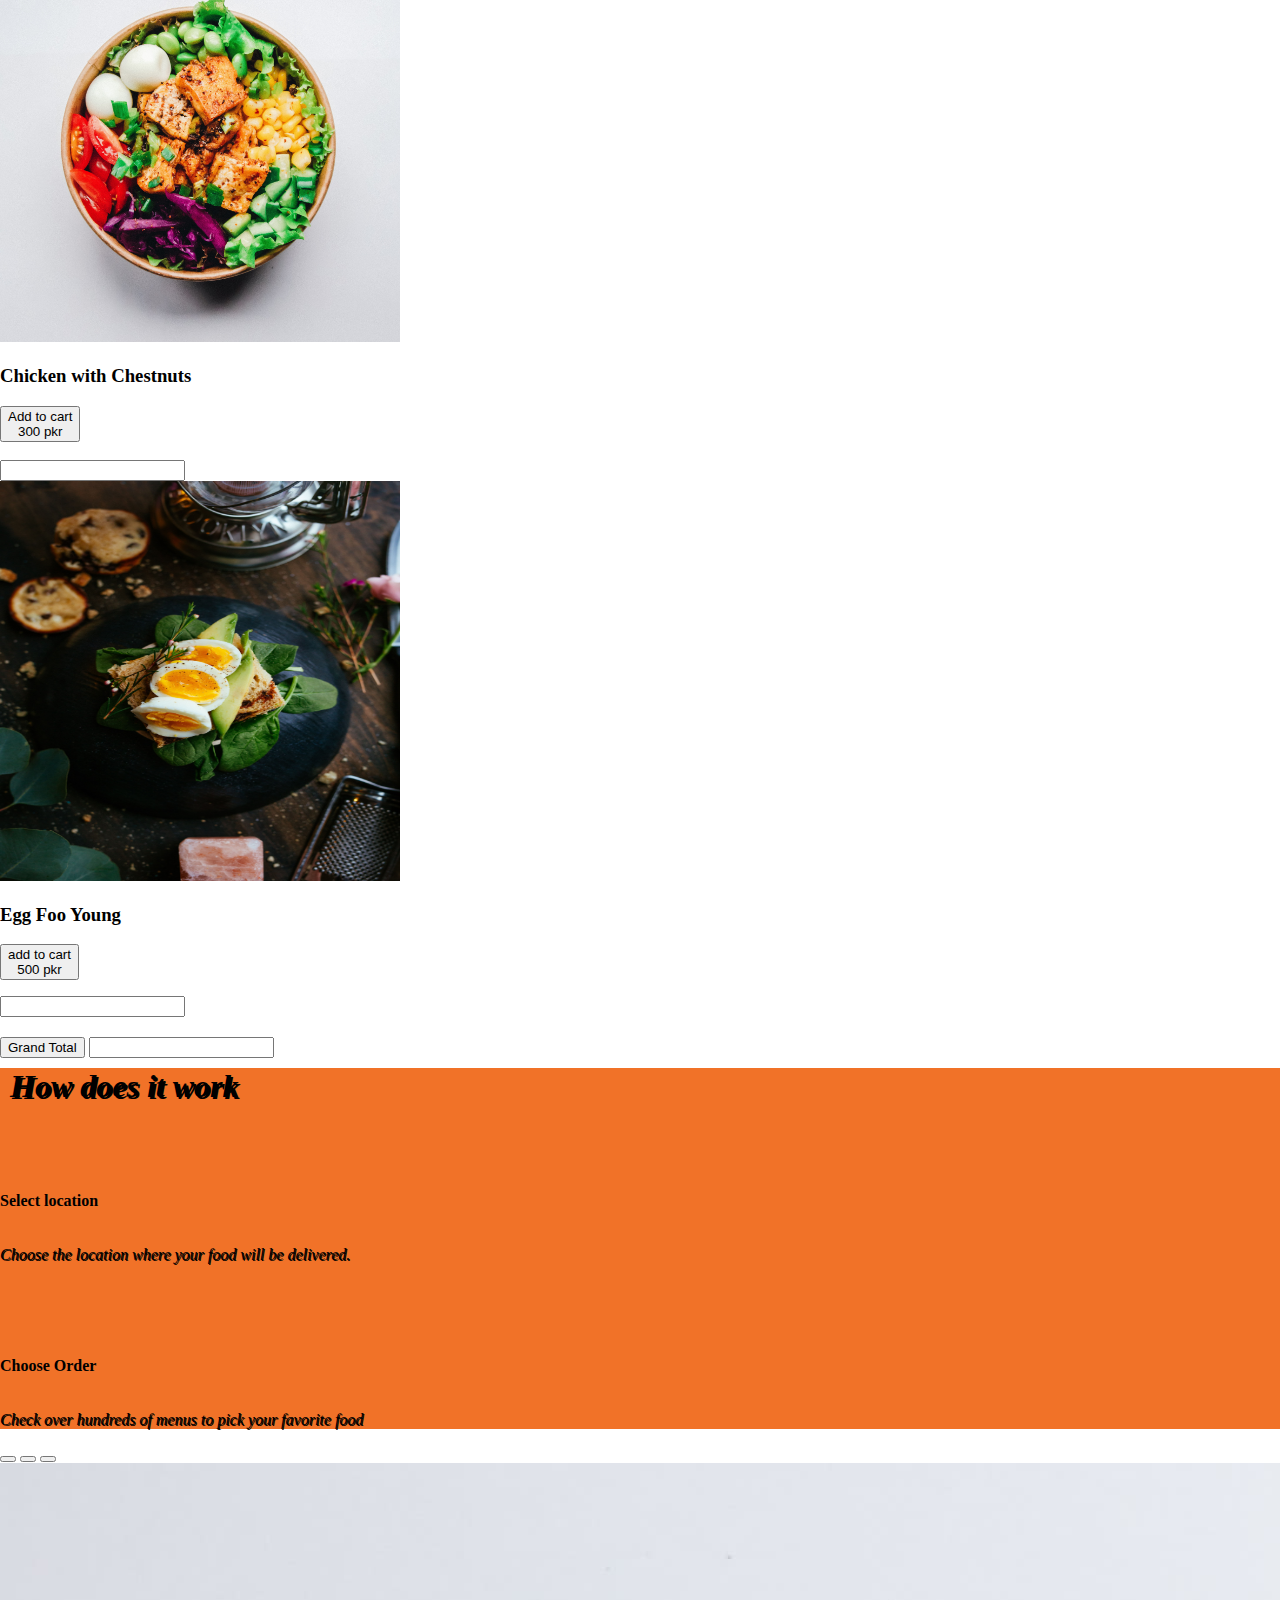
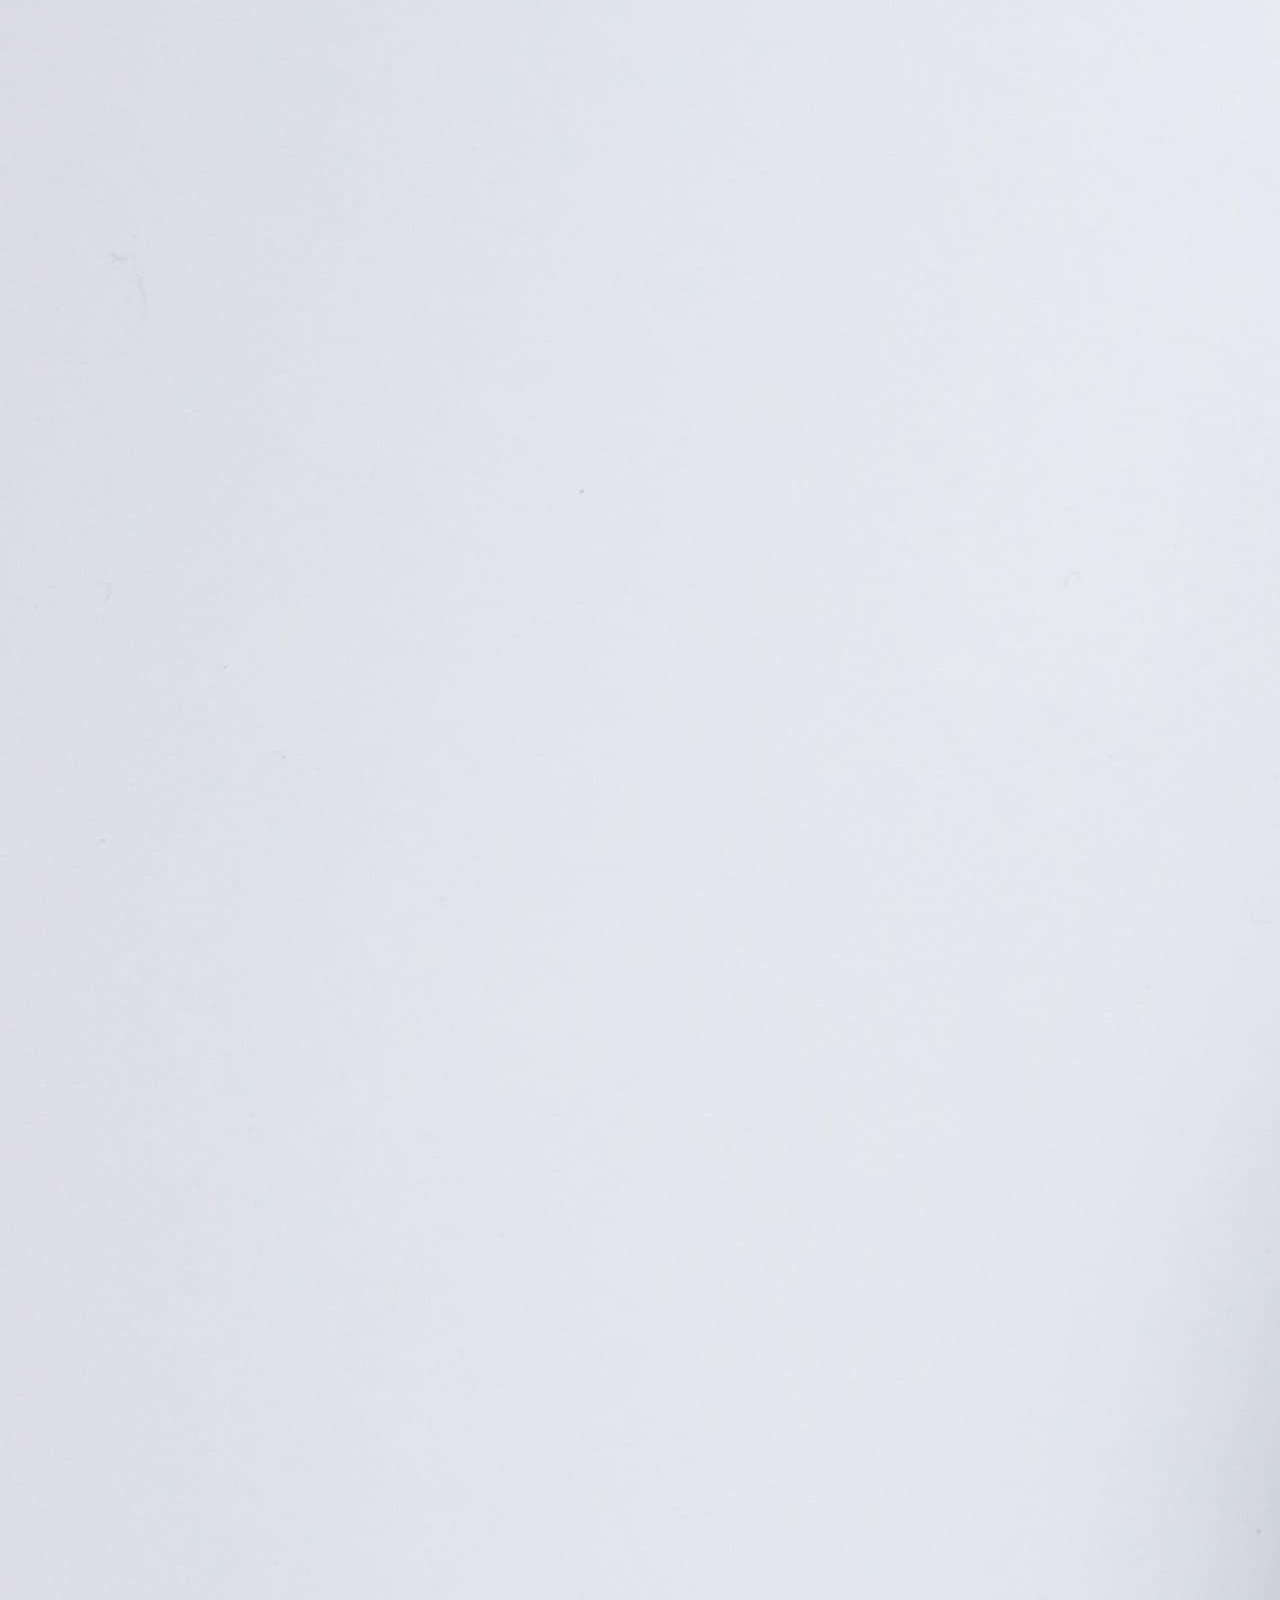
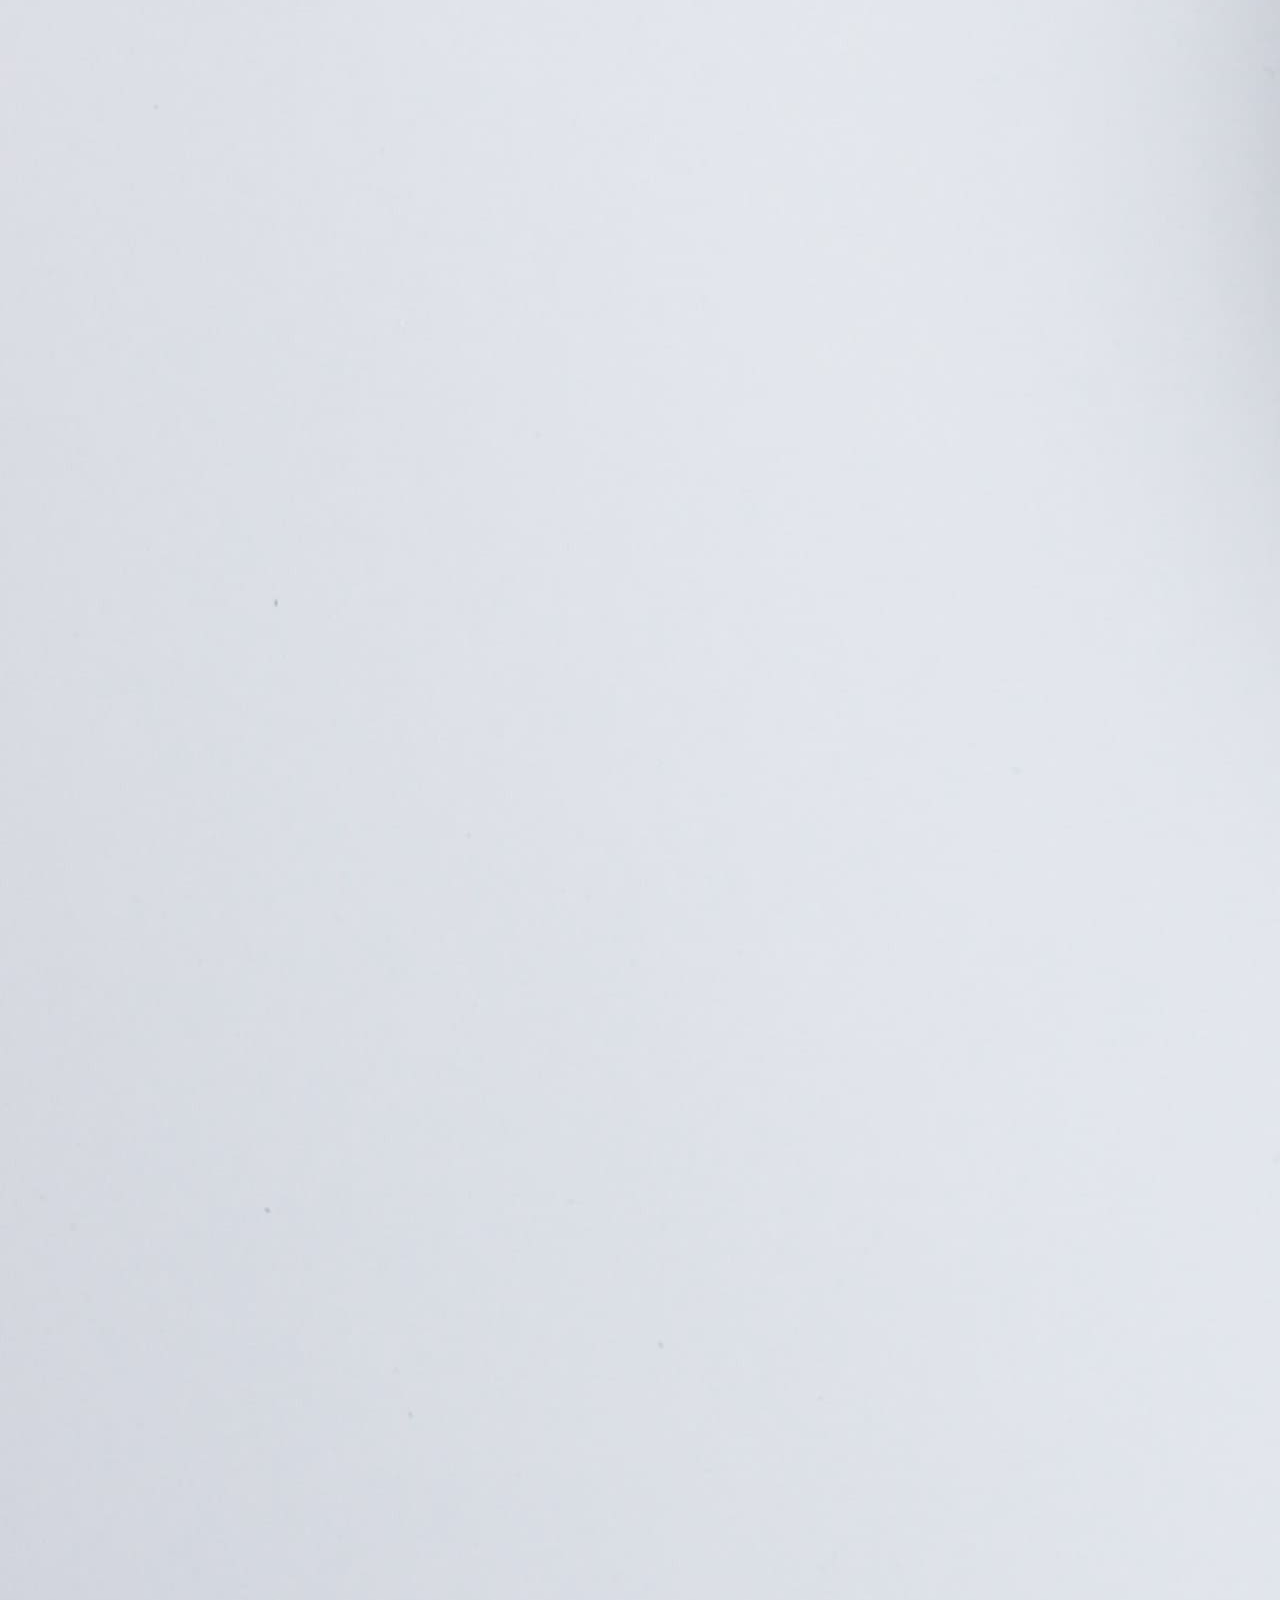
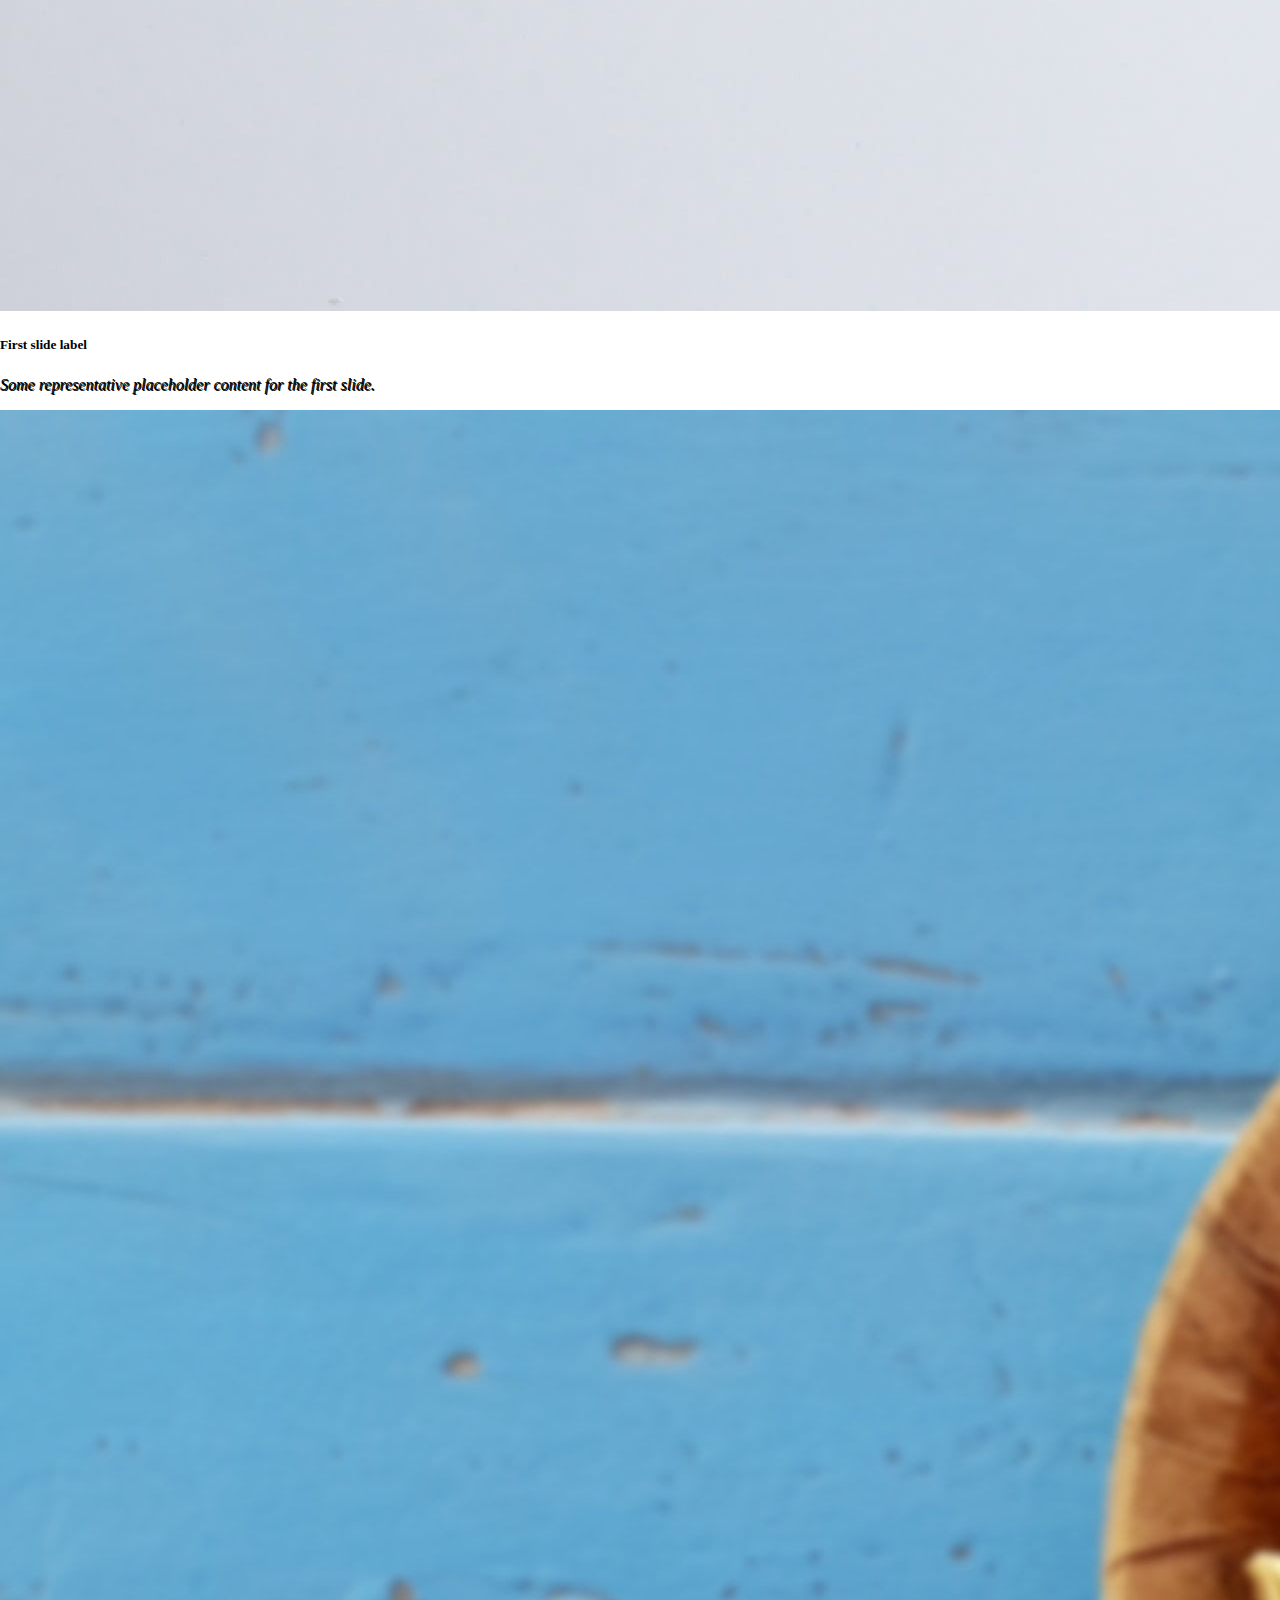
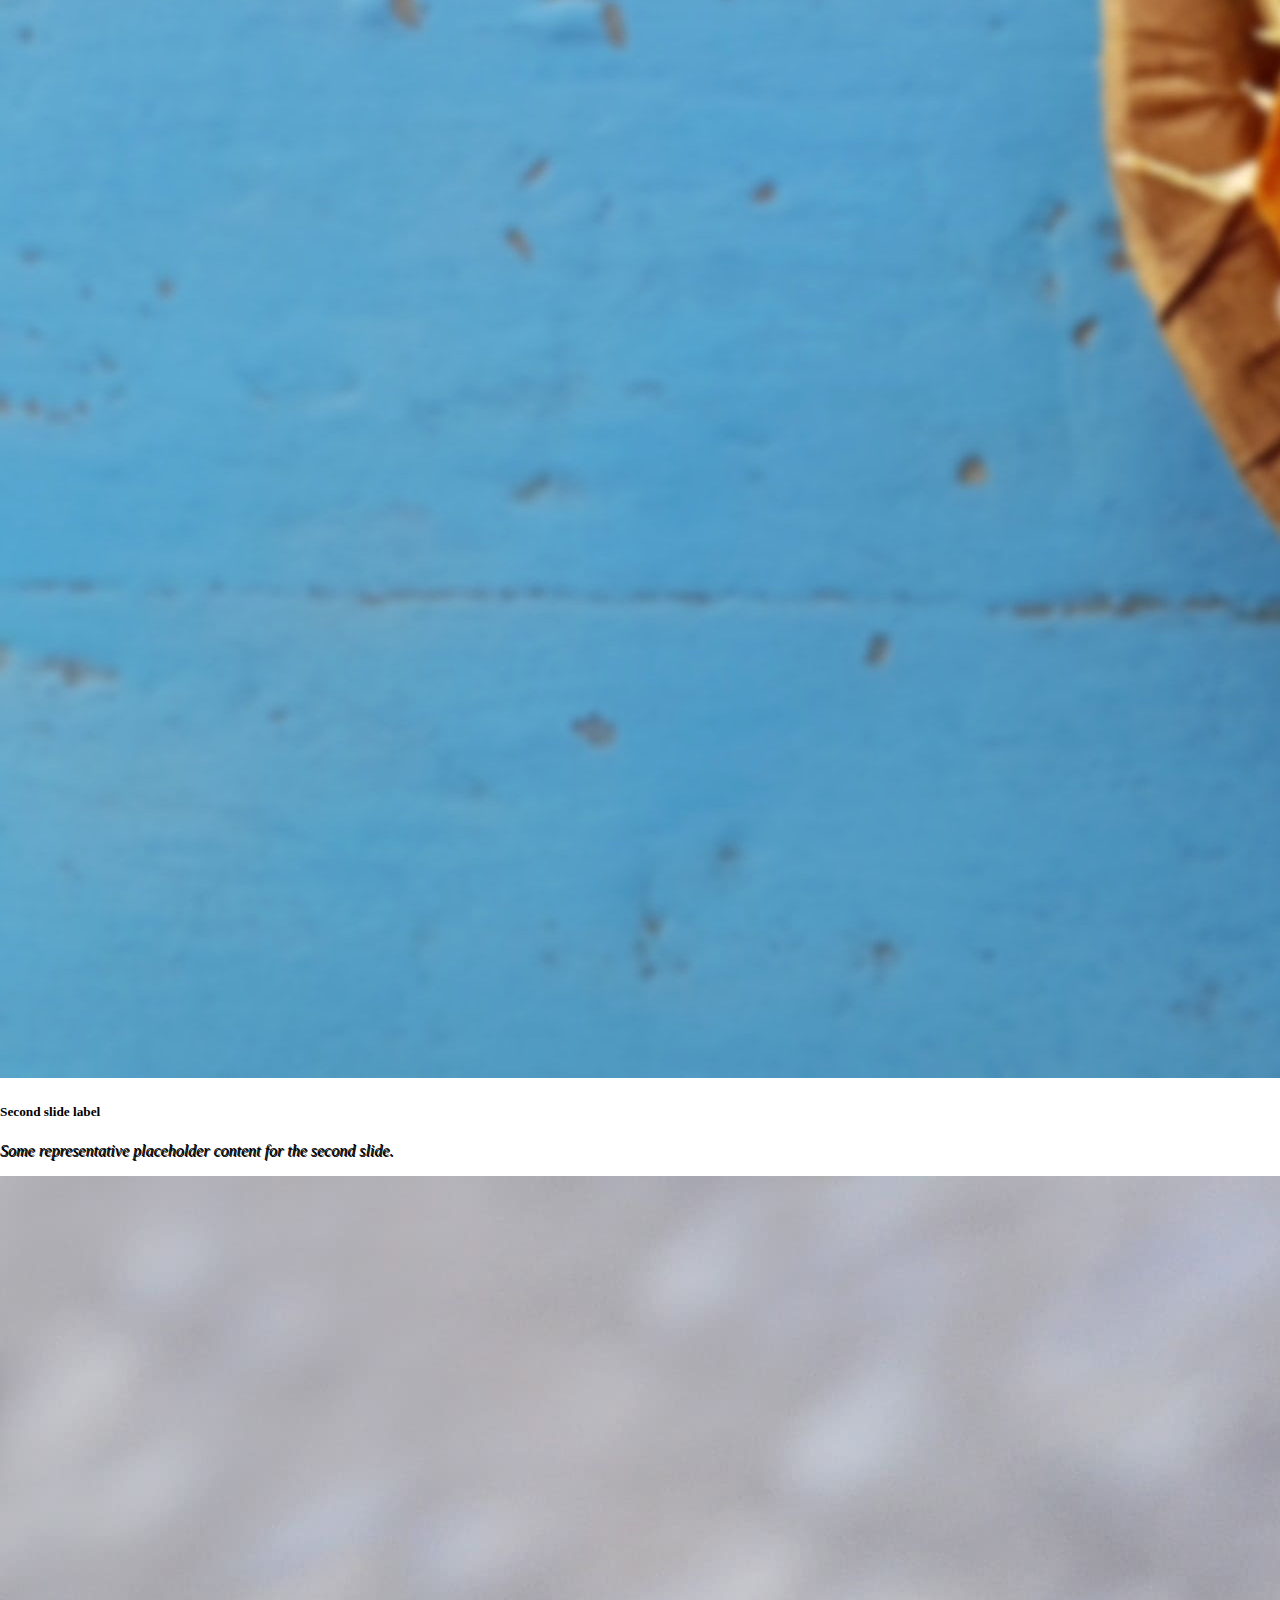
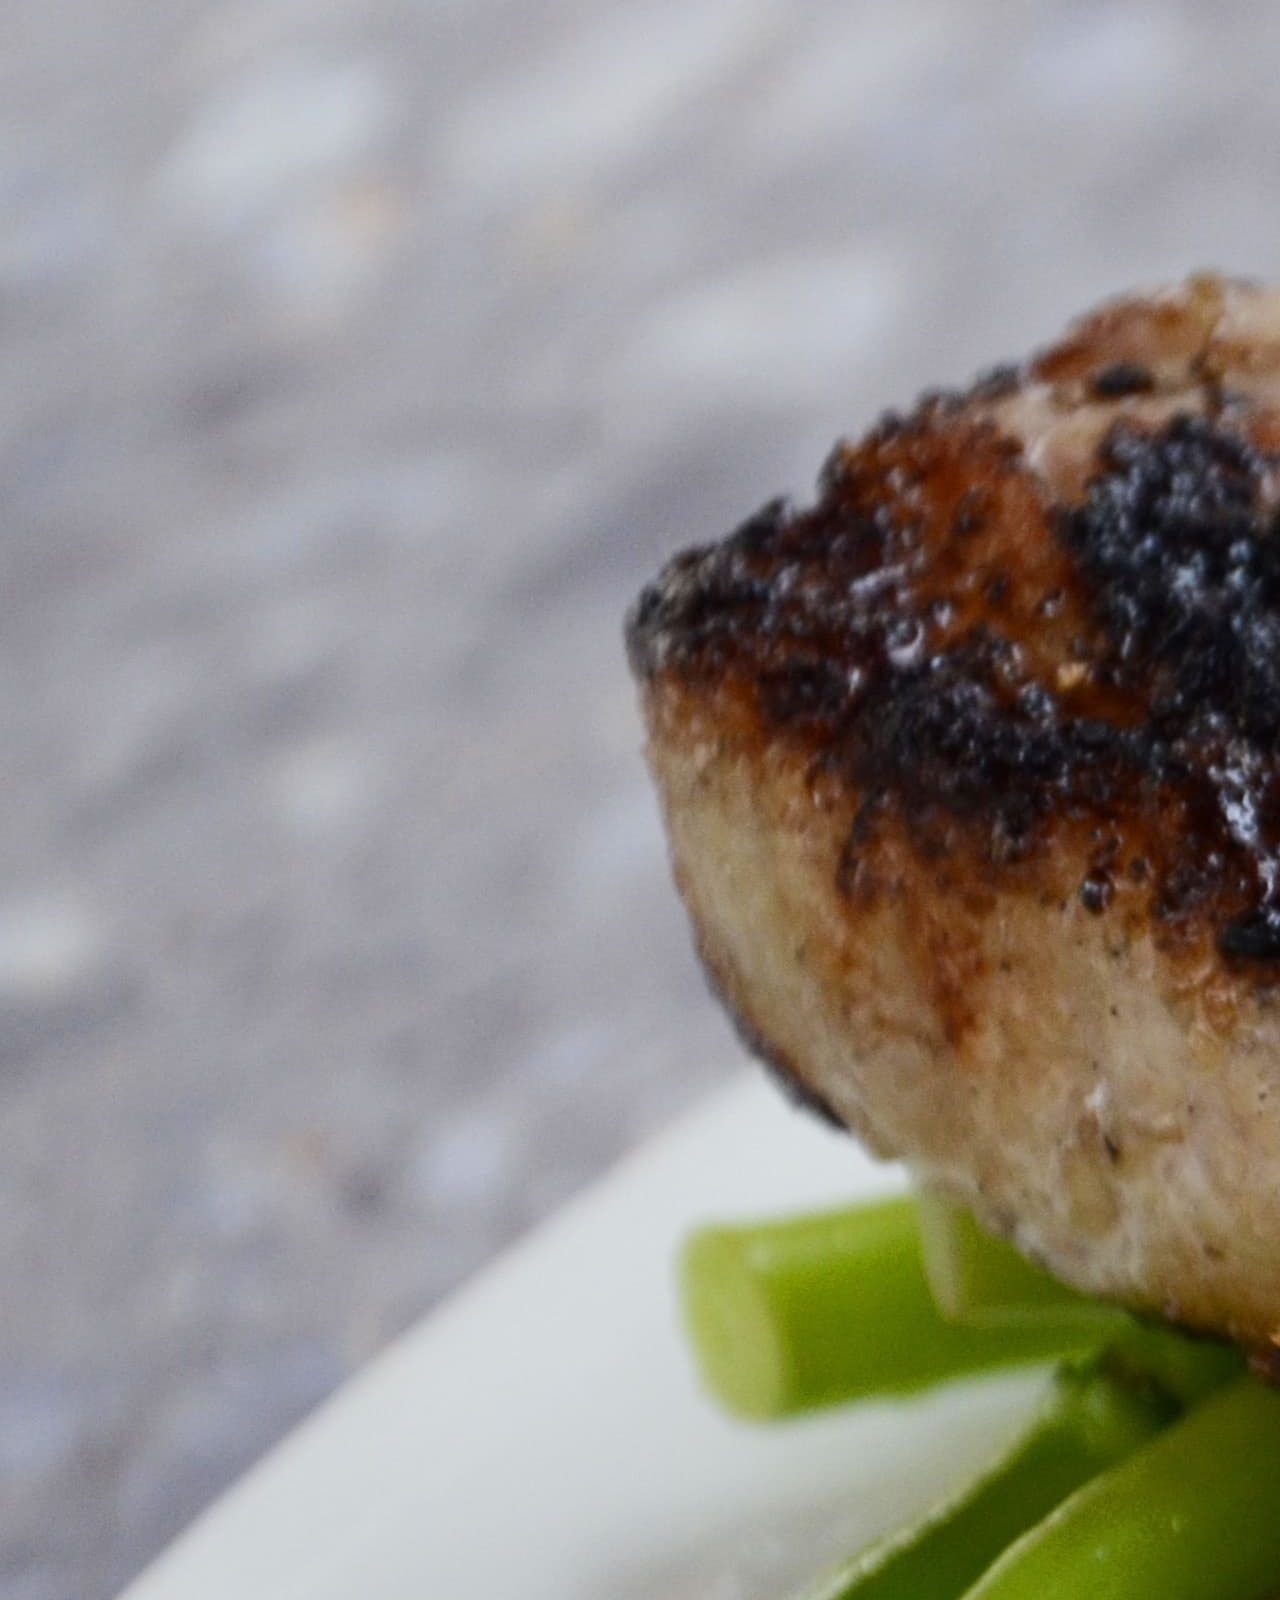
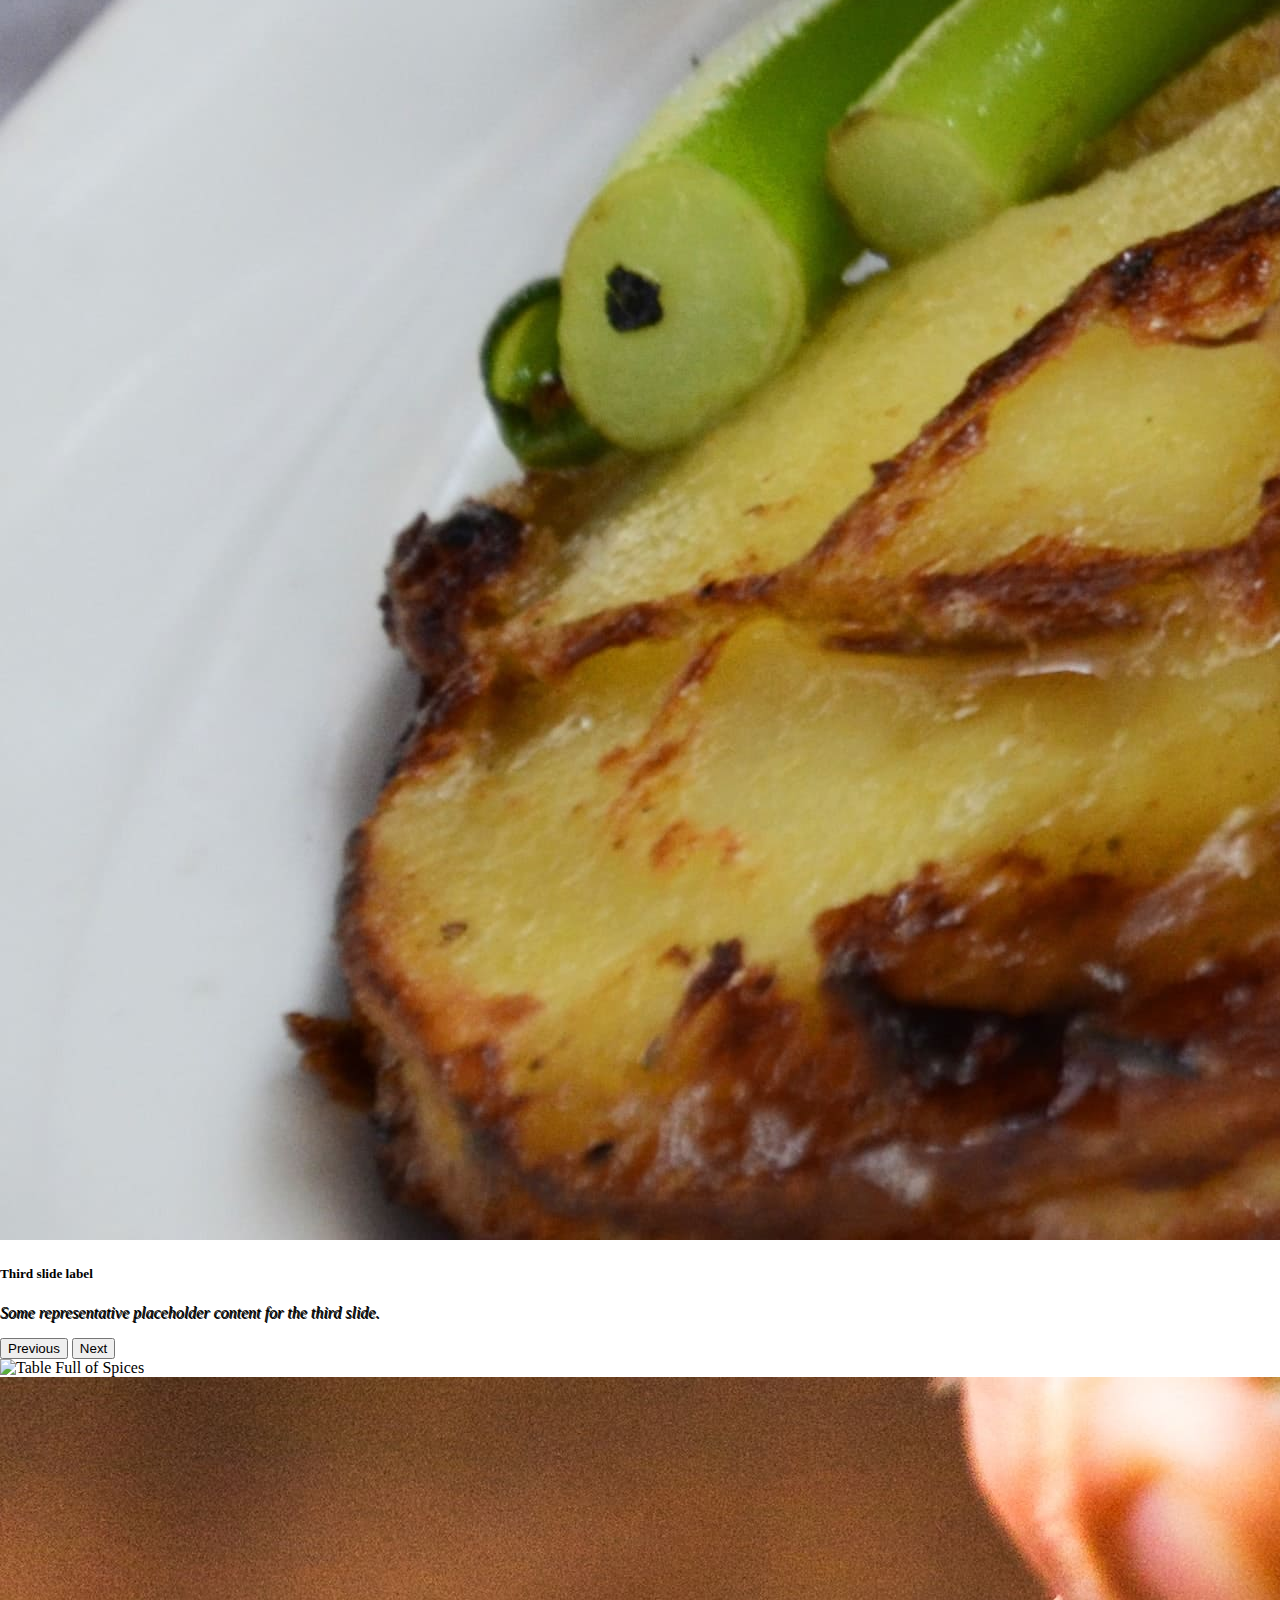
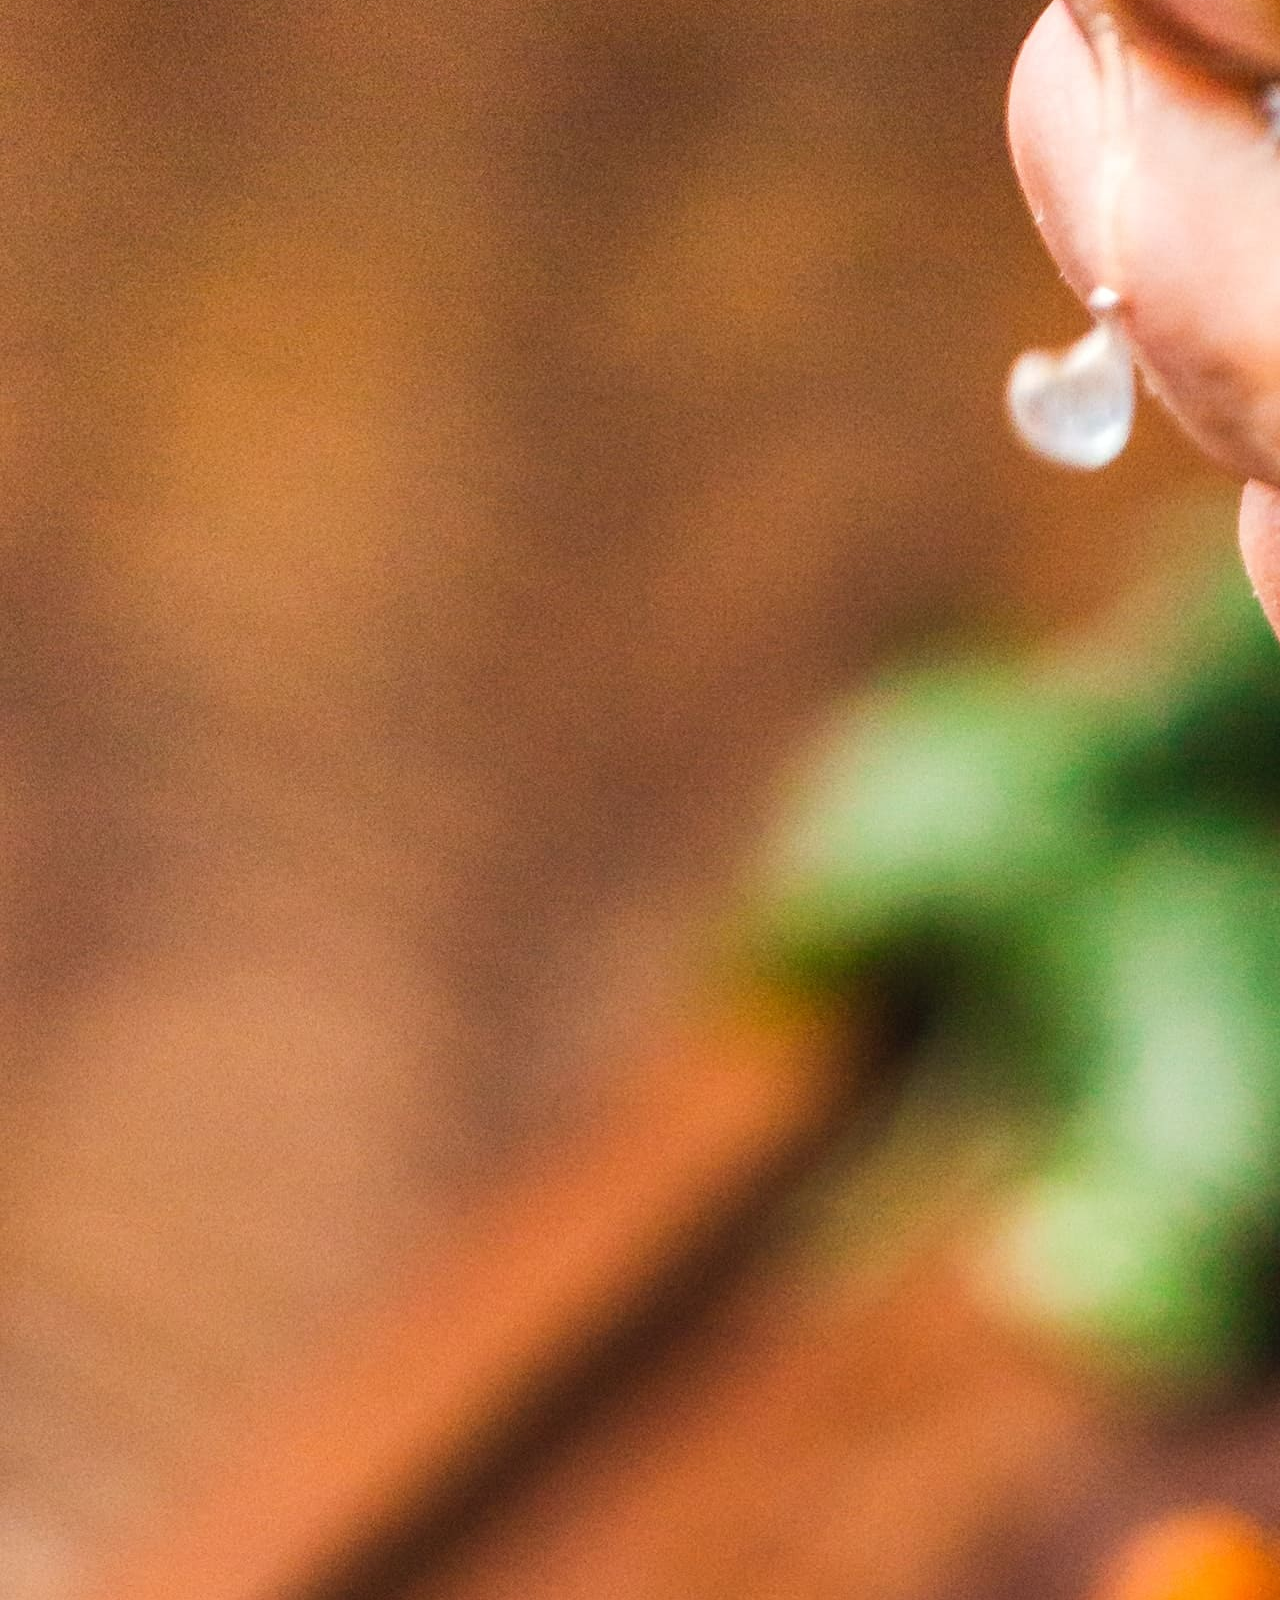
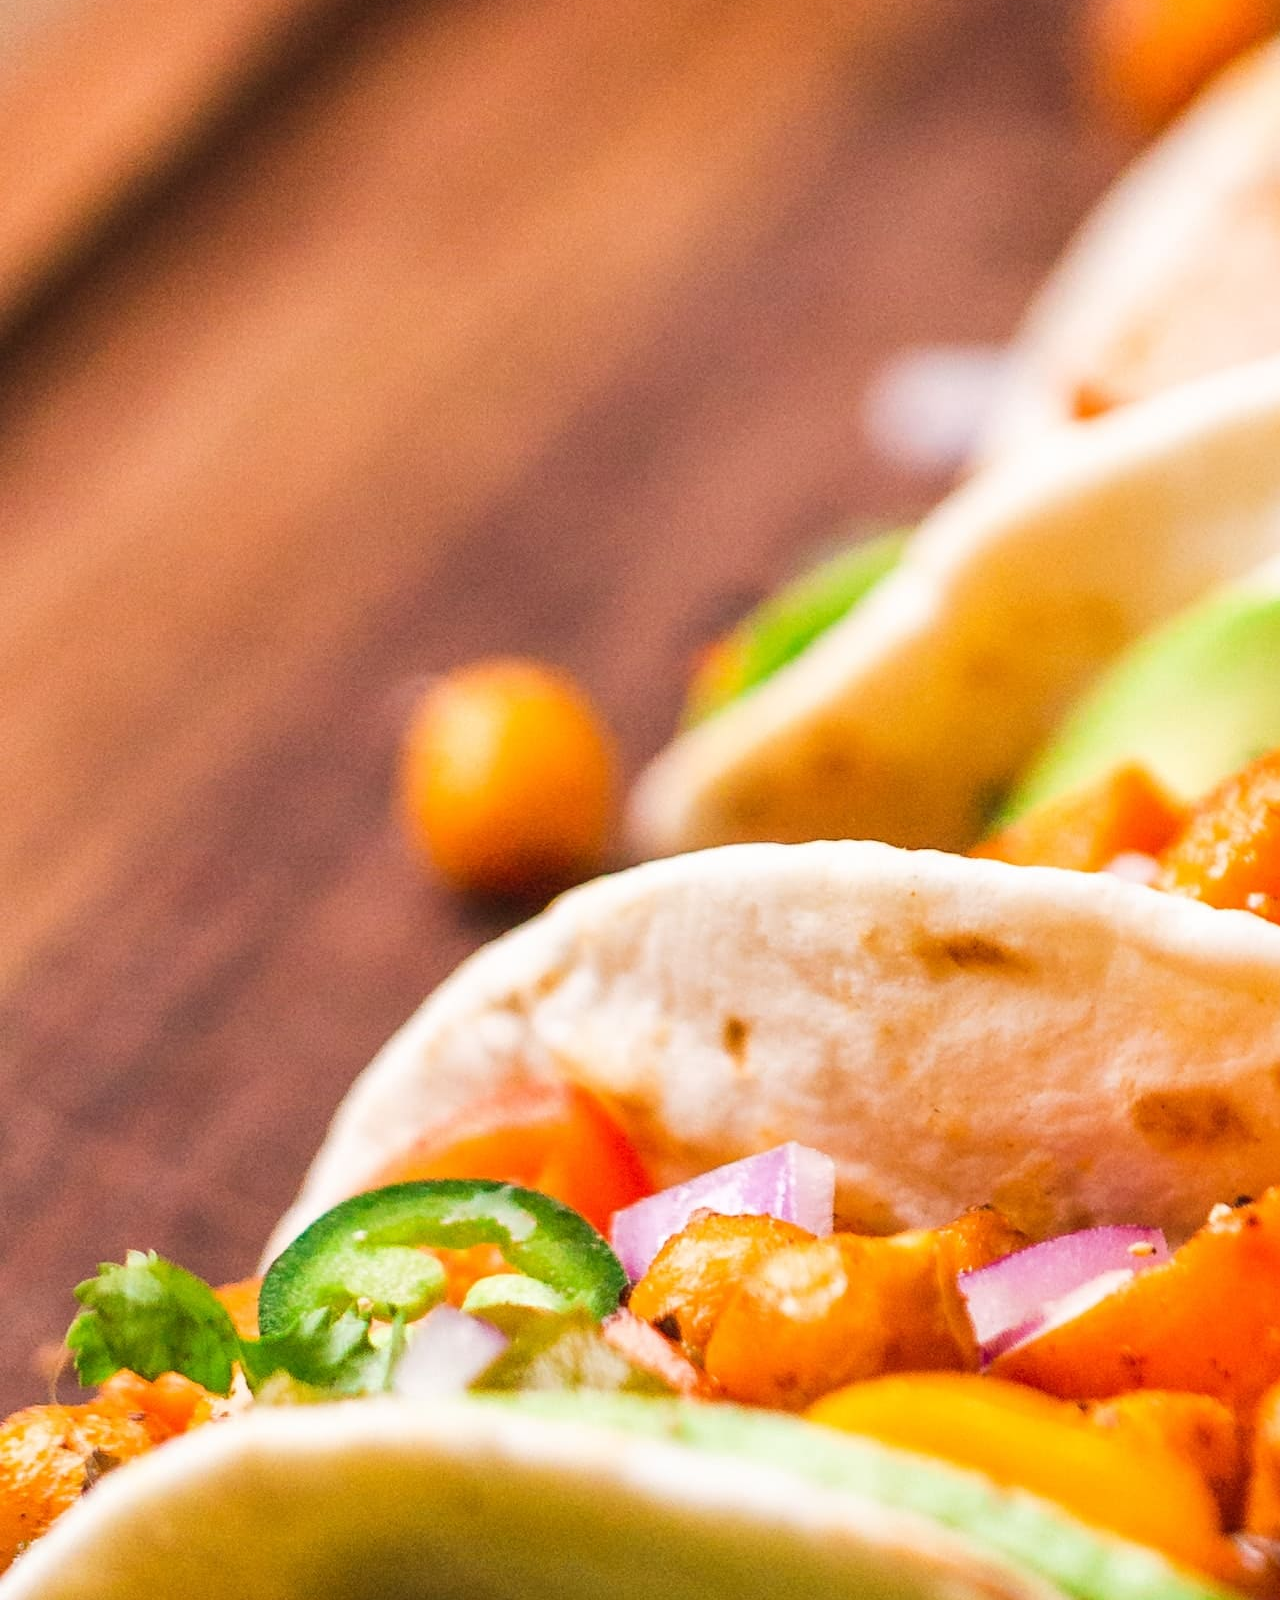
==== commit b94edc34: "sas" ====
--- a/index.html
+++ b/index.html
@@ -14,17 +14,20 @@
    <div class="container">
     <nav class="navbar navbar-expand-lg navbar-light shadow-lg fixed-top ">
         <div class="container-fluid">
-          <a class="navbar-brand text-warning  " href="#">Foodywoody</a>
+          <a class="navbar-brand text-warning  " href="./index.html">Foodywoody</a>
           <button class="navbar-toggler" type="button" data-bs-toggle="collapse" data-bs-target="#navbarSupportedContent" aria-controls="navbarSupportedContent" aria-expanded="false" aria-label="Toggle navigation">
             <span class="navbar-toggler-icon"></span>
           </button>
           <div class="collapse navbar-collapse" id="navbarSupportedContent">
             <ul class="navbar-nav ms-auto mb-2 mb-lg-0">
               <li class="nav-item">
-                <a class="nav-link active text-dark " aria-current="page" href="#">Home</a>
+                <a class="nav-link active text-dark " aria-current="page" href="./index.html">Home</a>
+              </li>  <li class="nav-item">
+                <a class="nav-link active  text-dark " aria-current="page" href="./product/product.html">Product</a>
               </li>
+
               <li class="nav-item">
-                <a class="nav-link active  text-dark " aria-current="page" href="#">About</a>
+                <a class="nav-link active  text-dark " aria-current="page" href="./About/About.html">About</a>
               </li>
               <li class="nav-item">
                 <a class="nav-link  text-dark " href="#">Login</a>
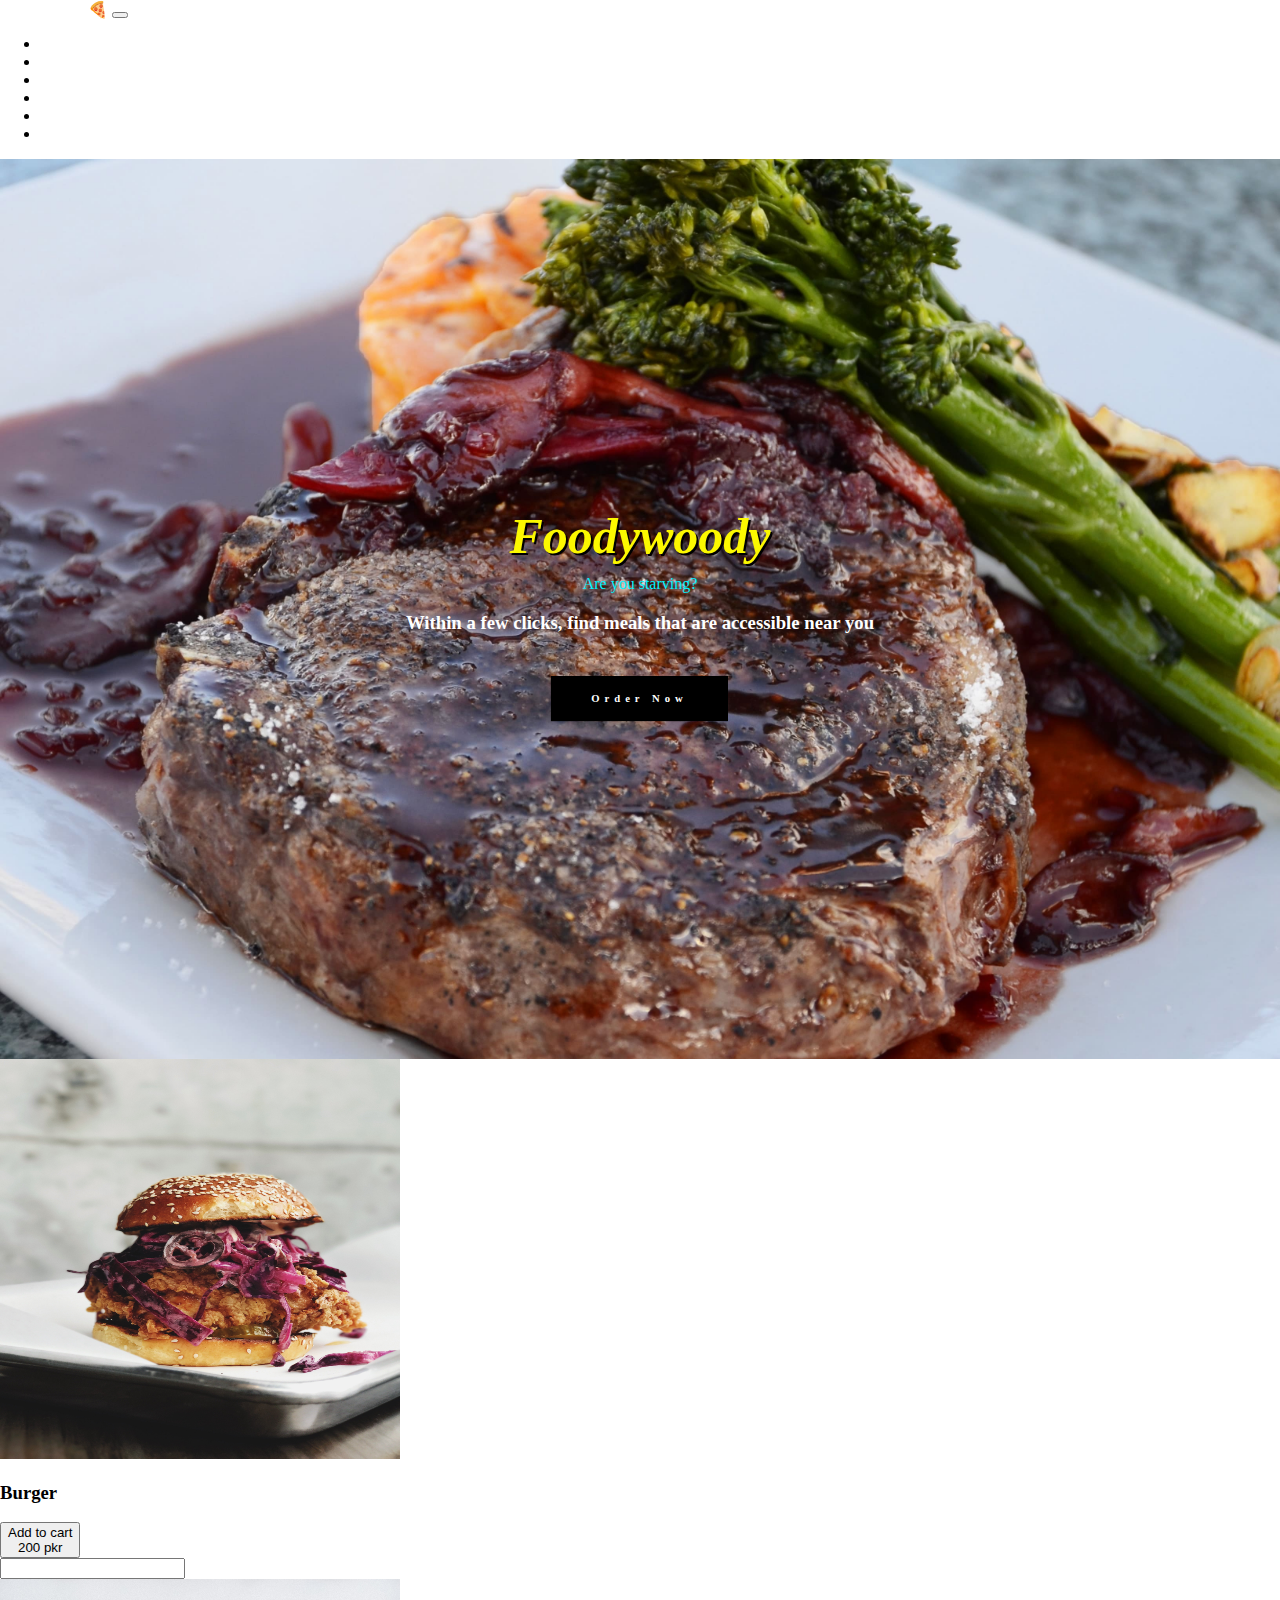
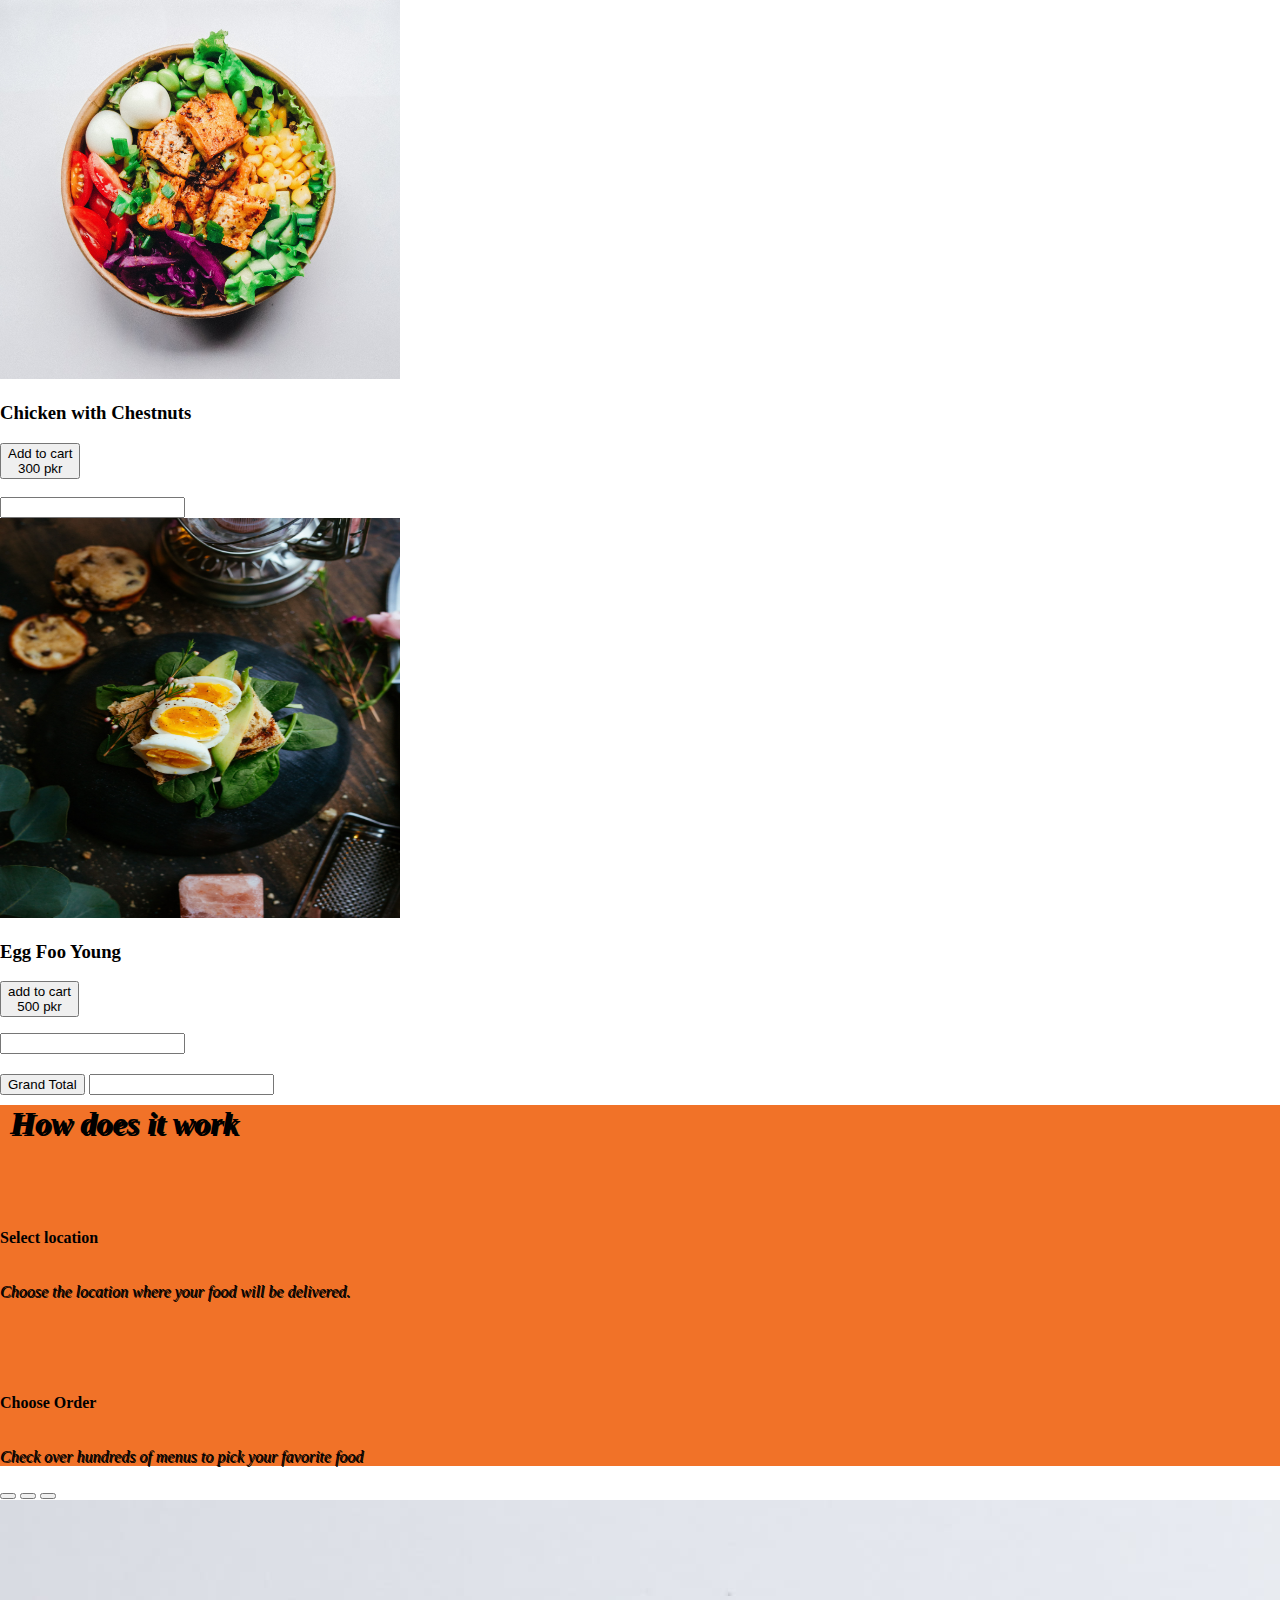
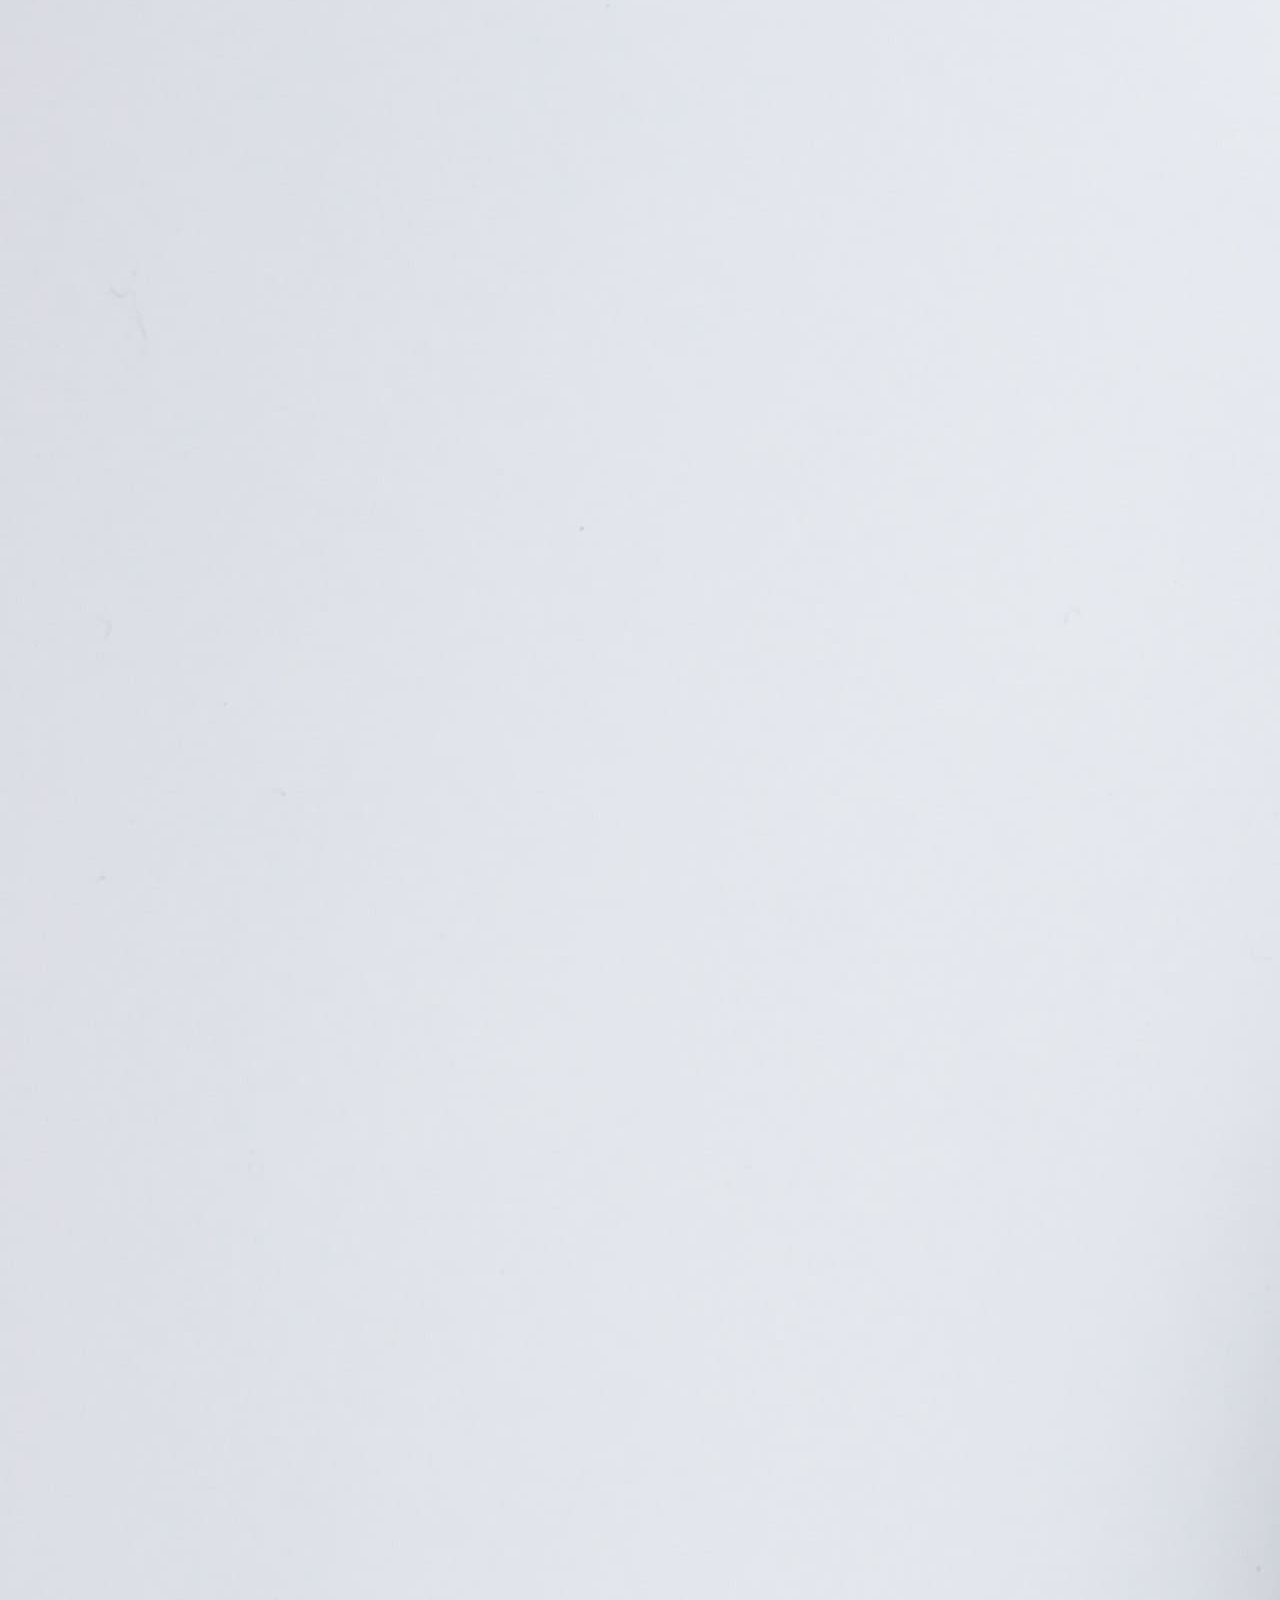
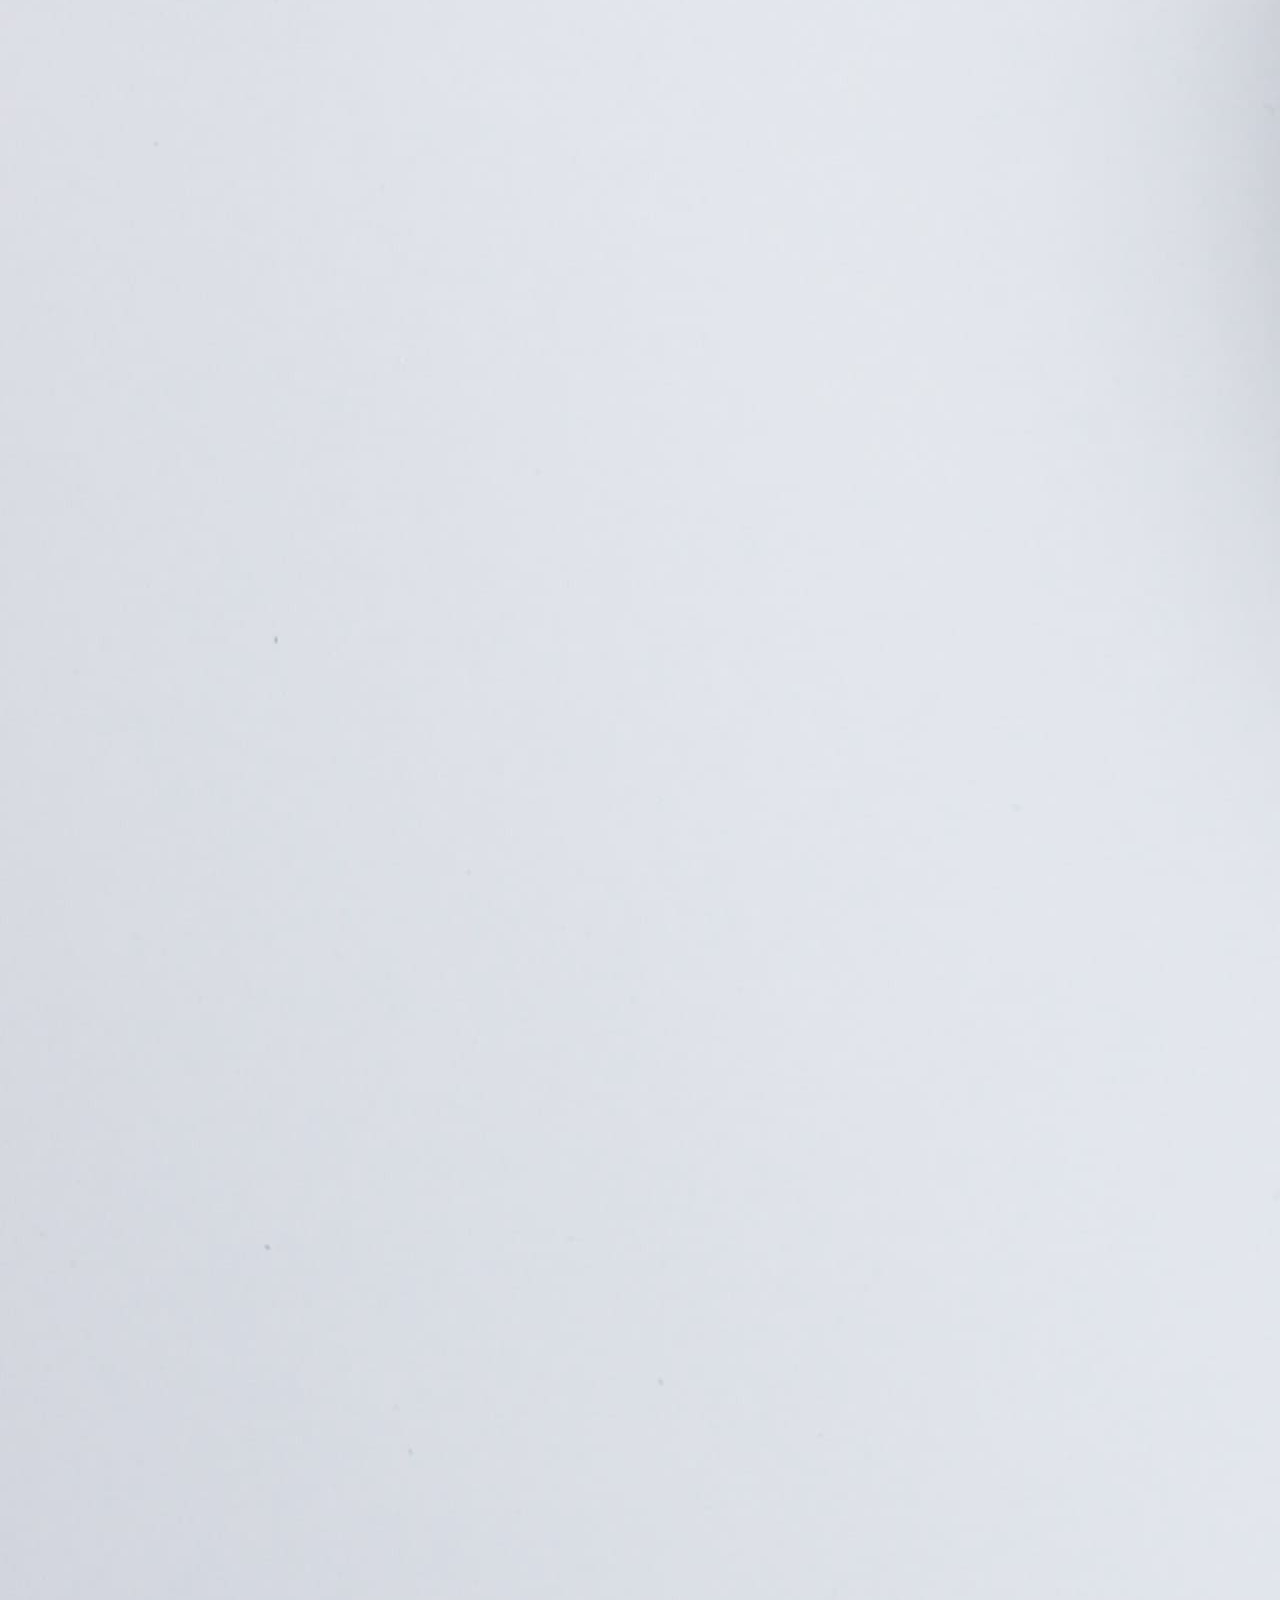
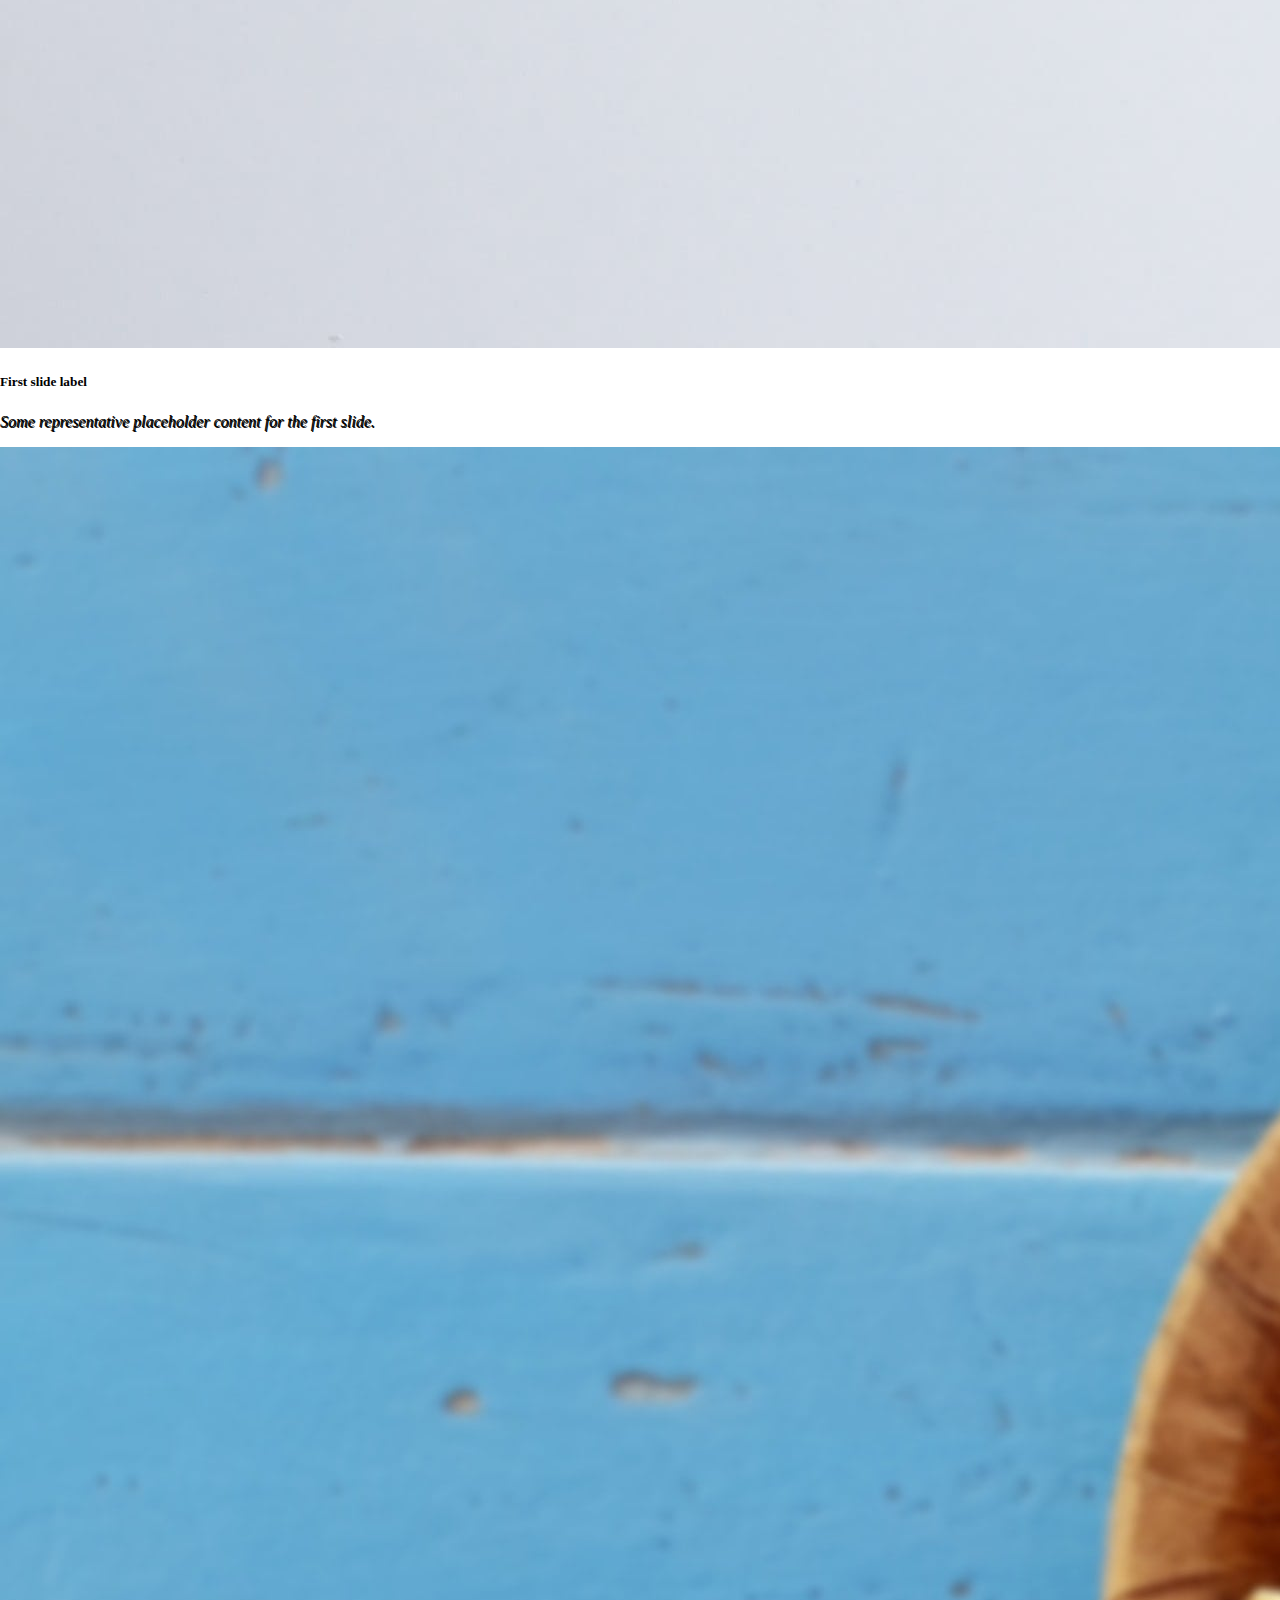
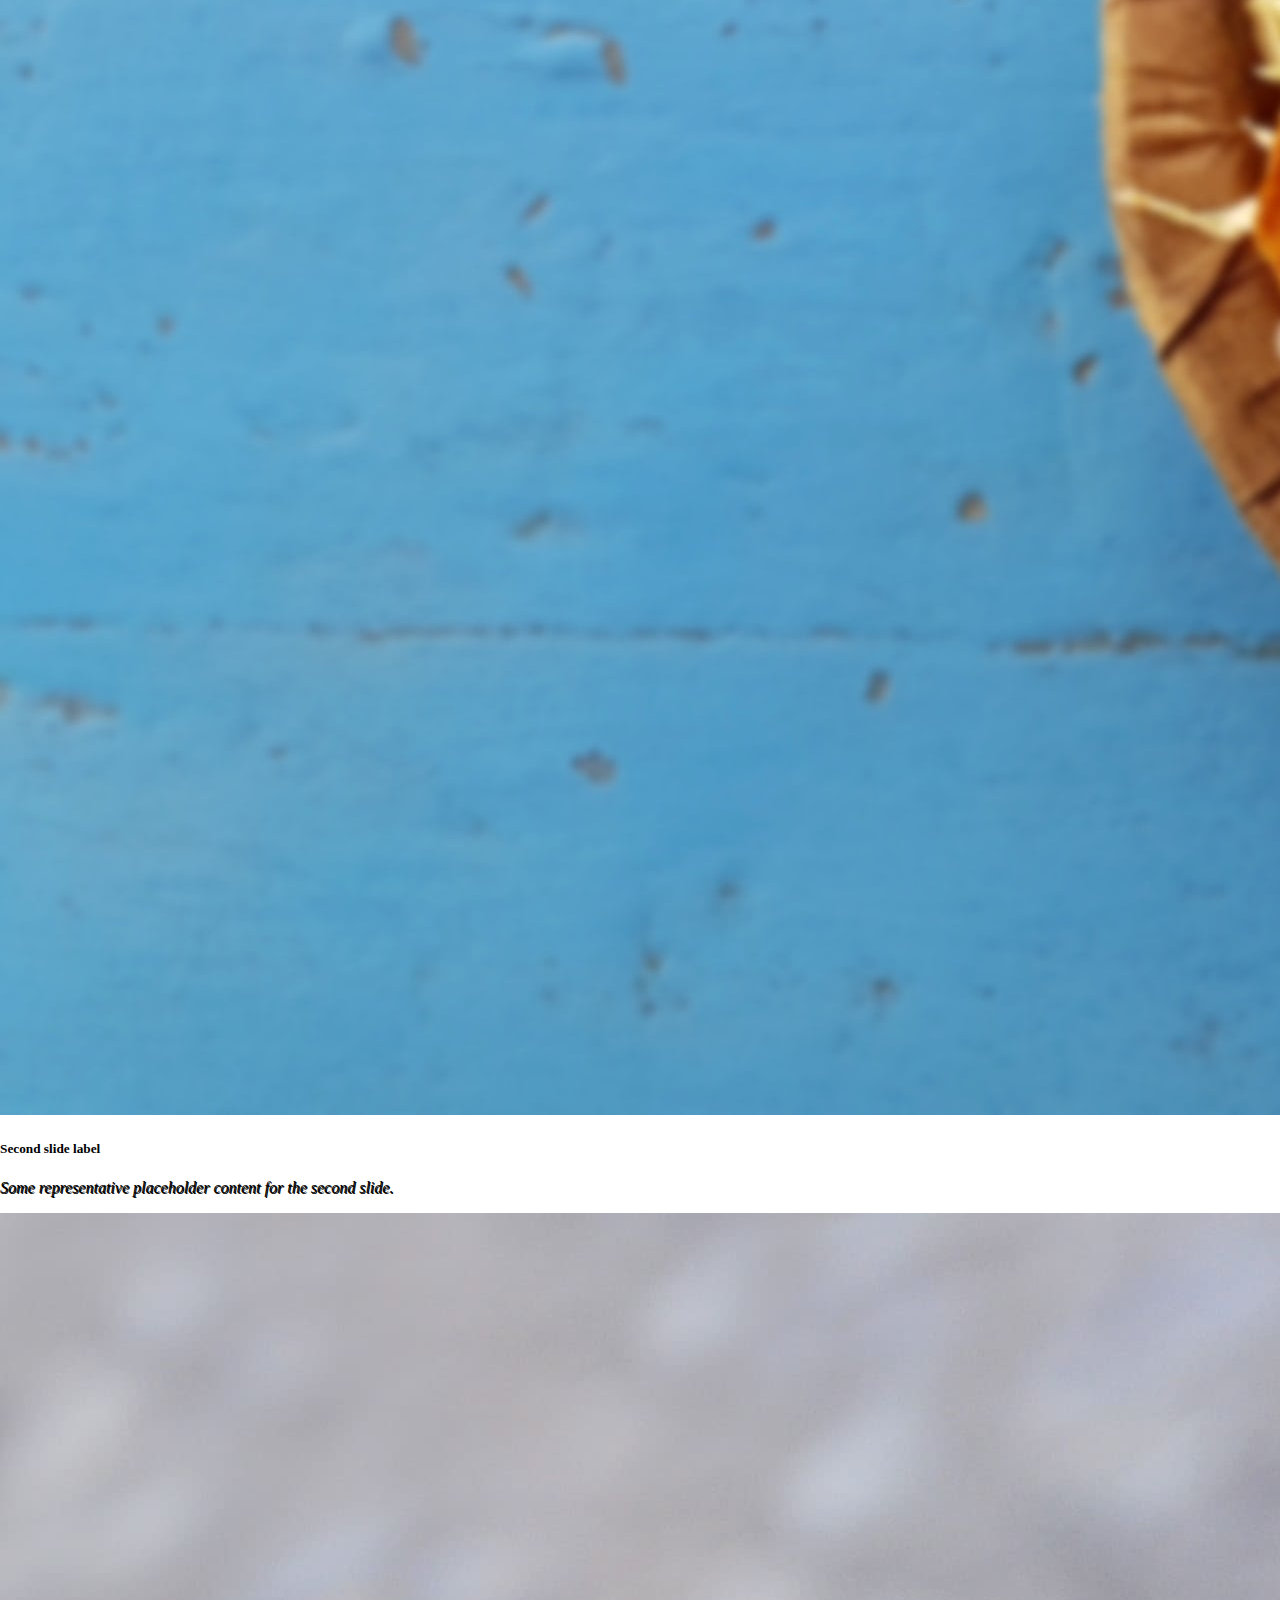
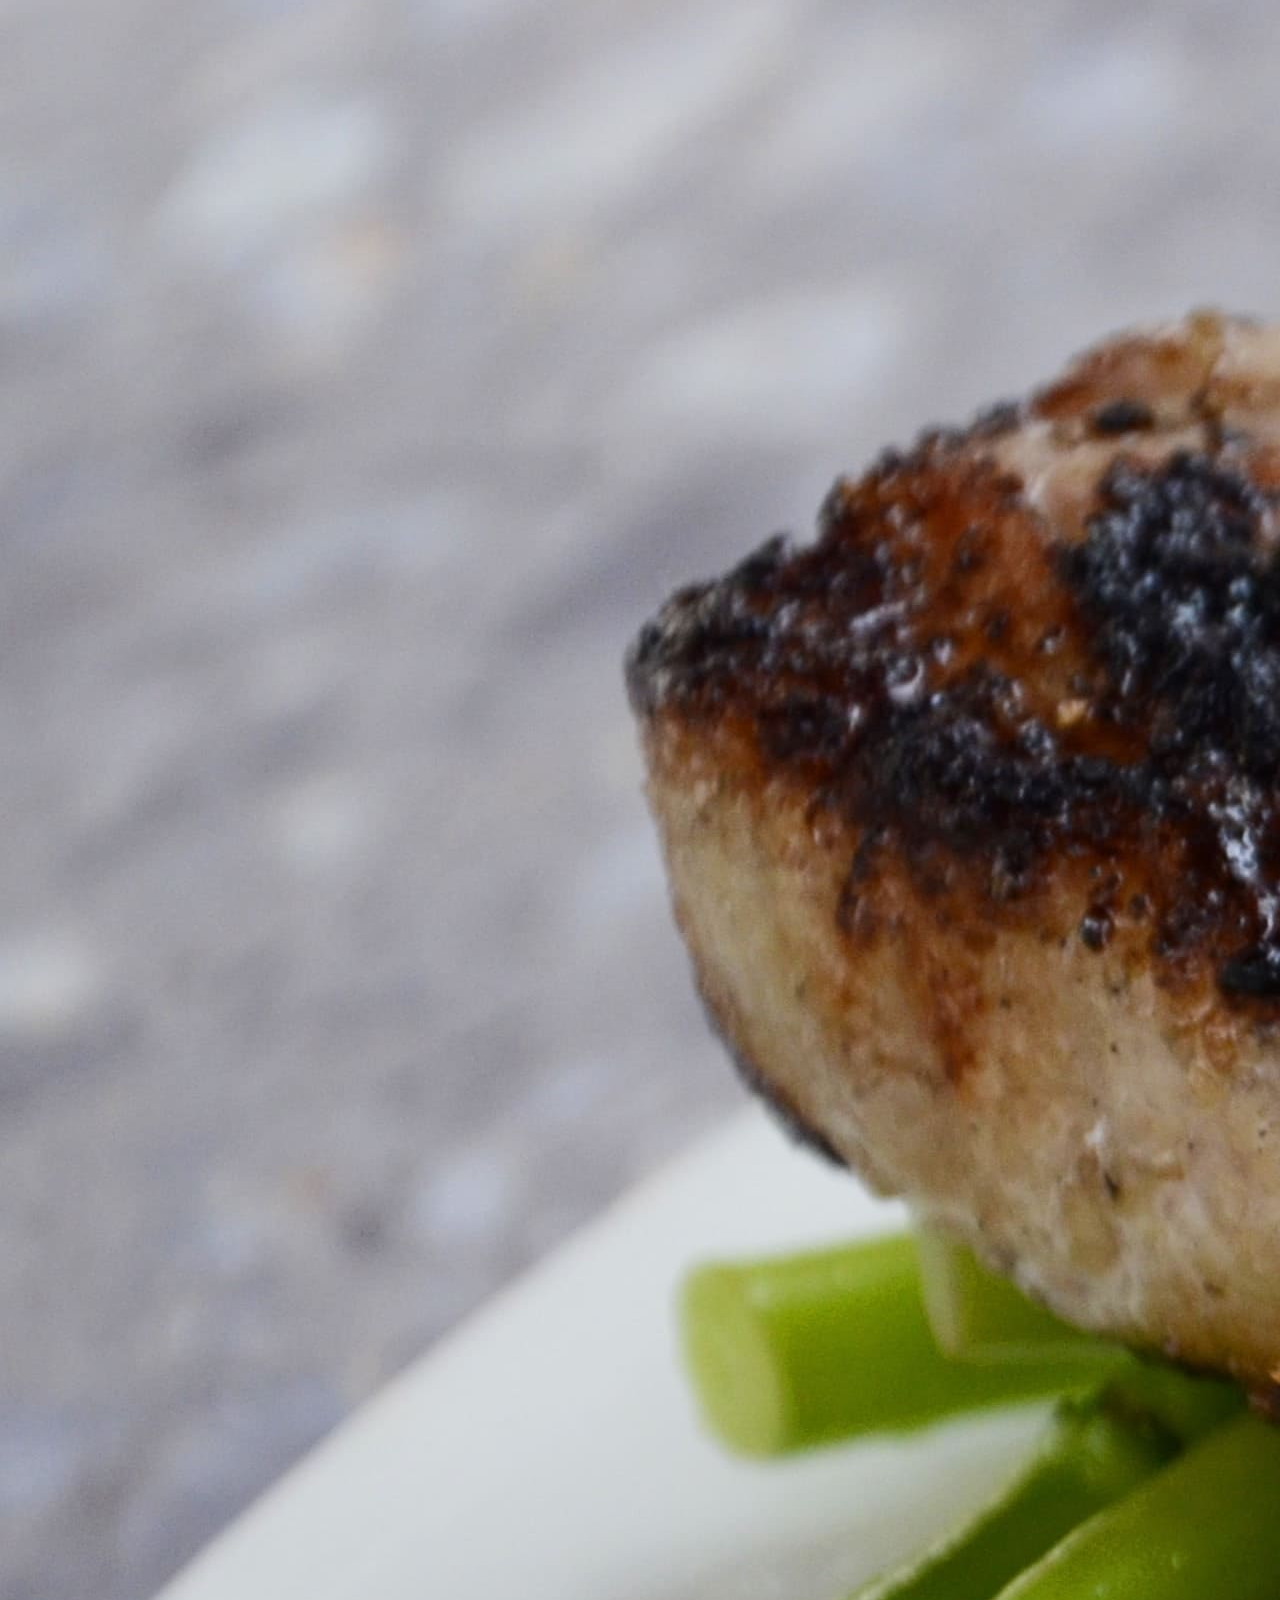
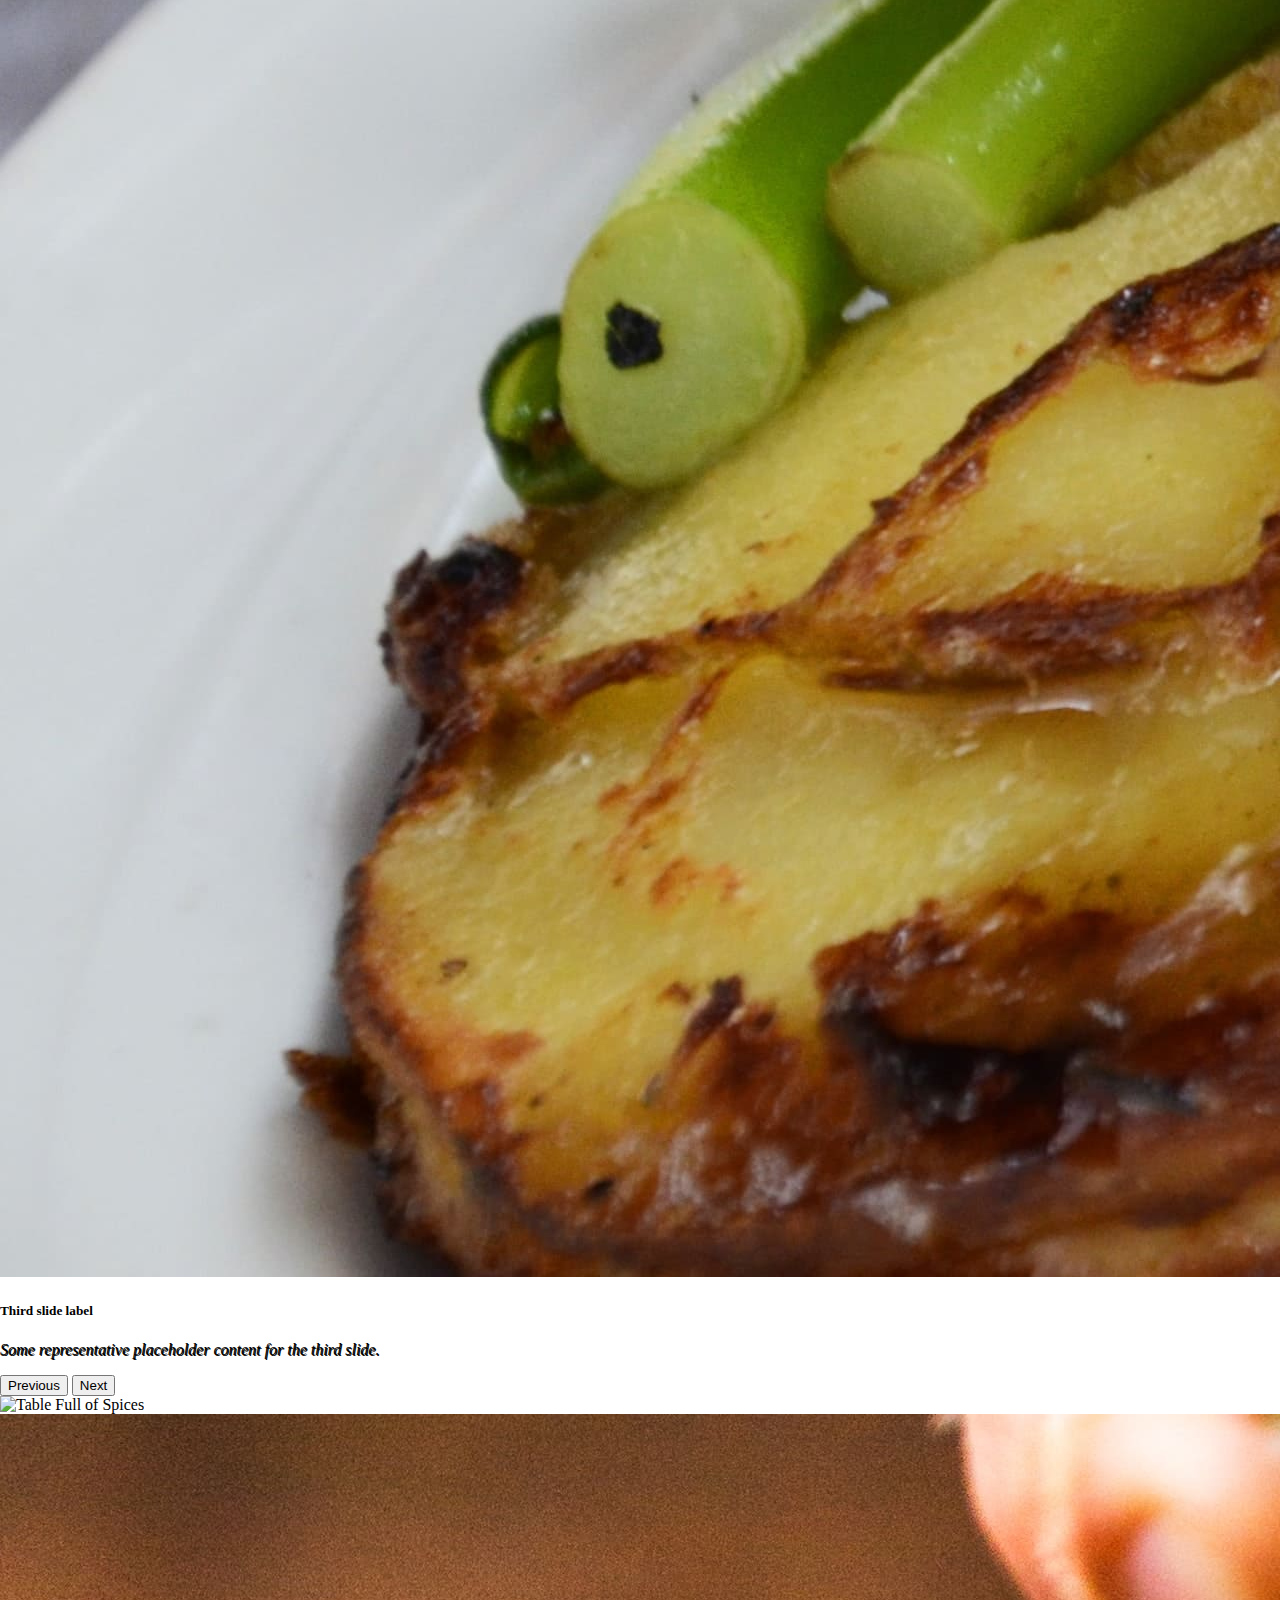
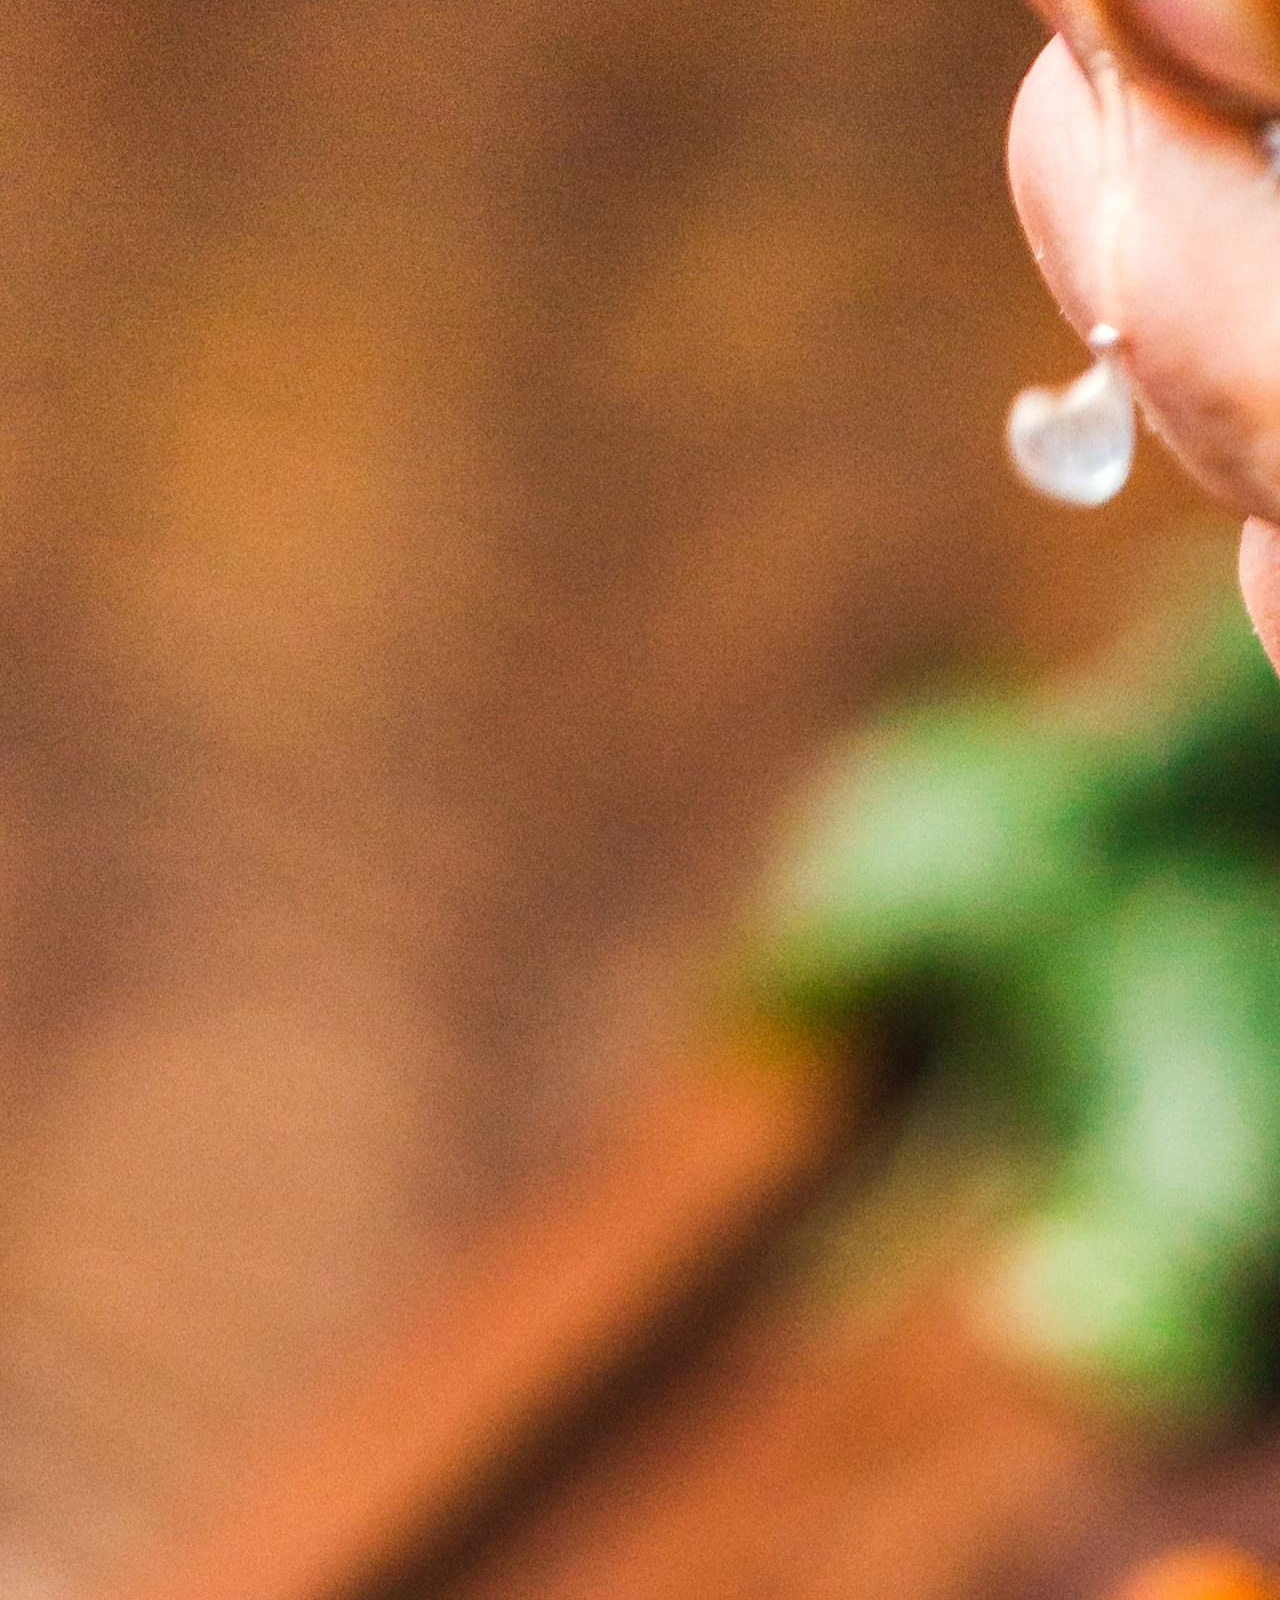
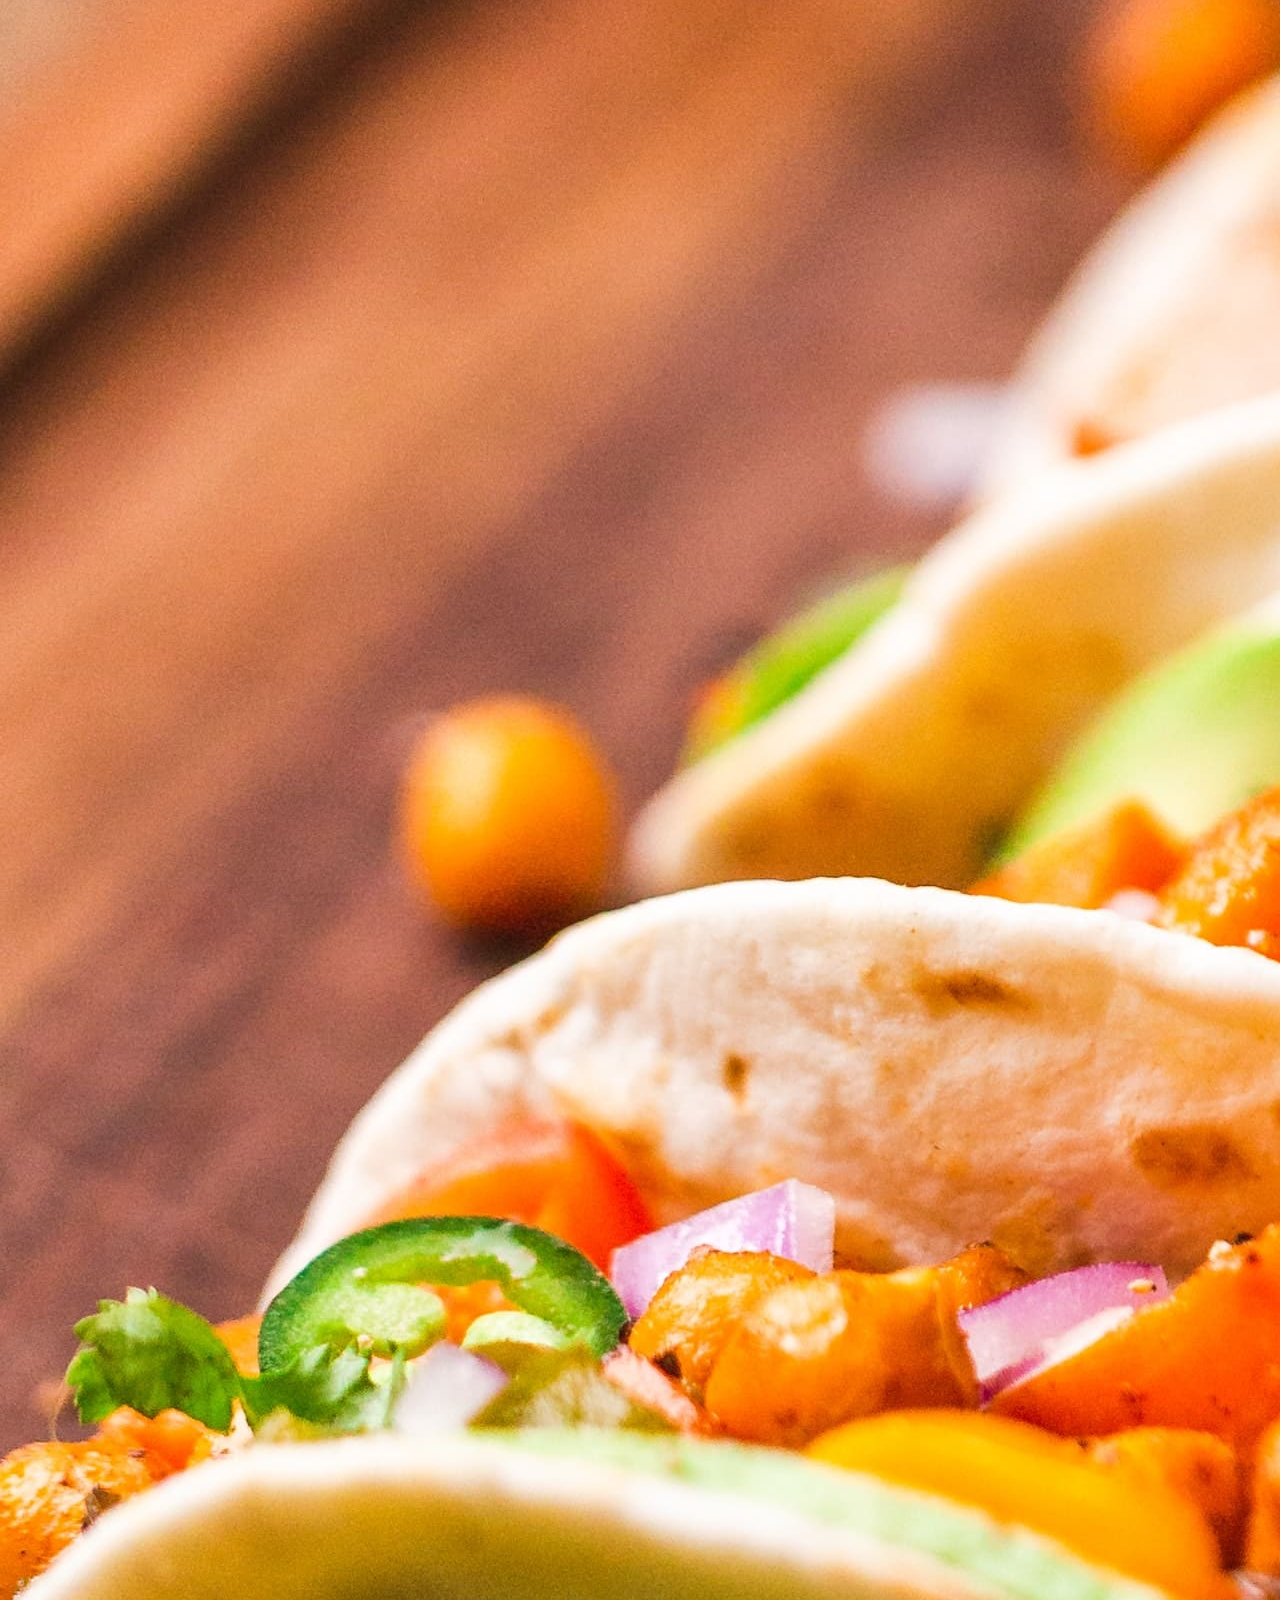
==== commit 40eb3510: "chass agye" ====
--- a/index.html
+++ b/index.html
@@ -14,7 +14,7 @@
    <div class="container">
     <nav class="navbar navbar-expand-lg navbar-light shadow-lg fixed-top ">
         <div class="container-fluid">
-          <a class="navbar-brand text-warning  " href="./index.html">Foodywoody</a>
+          <a class="navbar-brand text-warning  " href="./index.html">Foodywoody  🍕 </a>
           <button class="navbar-toggler" type="button" data-bs-toggle="collapse" data-bs-target="#navbarSupportedContent" aria-controls="navbarSupportedContent" aria-expanded="false" aria-label="Toggle navigation">
             <span class="navbar-toggler-icon"></span>
           </button>
@@ -30,7 +30,10 @@
                 <a class="nav-link active  text-dark " aria-current="page" href="./About/About.html">About</a>
               </li>
               <li class="nav-item">
-                <a class="nav-link  text-dark " href="#">Login</a>
+                <a class="nav-link active text-dark " aria-current="page" href="./Contact us/Contact-us.html">Contact </a>
+              </li>  <li class="nav-item">
+              <li class="nav-item">
+                <a class="nav-link  text-dark " href="./login/login.html">Login</a>
               </li>
              
           </div>
@@ -75,8 +78,8 @@
             <img src="./assects/8-min (1).jpg" class="card-img-top  " alt="Sunset Over the Sea"/>
             <div class="card-body">
               <h3 class=" my-2" >Burger</h3>
-              <button type="button" class="btn btn-outline-primary my-3" onclick="GetButtonvalue1()" >Add to cart <br><span class="text-center value1" data-value="200"  >200 pkr</span></button> <br>                        
-              <input type="text" name="" id="" class="one" placeholder=""  readonly>
+              <button type="button" class="btn btn-outline-primary my-3" >Add to cart <br><span class="text-center value1" data-value="200"  >200 pkr</span></button> <br>                        
+              <input type="text" name="" id="" class="one" placeholder=""  >
               
               
             </div>
@@ -85,9 +88,9 @@
             <img src="./assects/3-min.jpg" class="card-img-top" alt="Sunset Over the Sea"/>
             <div class="card-body">
               <h3>Chicken with Chestnuts</h3>
-              <button type="button" class="btn btn-outline-primary" onclick="GetButtonvalue2()" >Add to cart <br> <span class="text-center value2" data-value="300">300 pkr</span>  </button>
+              <button type="button" class="btn btn-outline-primary"  >Add to cart <br> <span class="text-center value2" data-value="300">300 pkr</span>  </button>
               <br><br>
-              <input type="text" name="" id="" class="two" placeholder="" readonly>
+              <input type="text" name="" id="" class="two" placeholder="" >
 
             </div>
           </div></div>
@@ -95,9 +98,9 @@
             <img src="./assects/9-min.jpg" class="card-img-top" alt="Sunset Over the Sea"/>
             <div class="card-body">
               <h3>Egg Foo Young</h3>
-              <button type="button" class="btn btn-outline-primary" onclick="GetButtonvalue3()">add to cart  <br><span class="text-center value3" data-value="500" >500 pkr</span></button>
+              <button type="button" class="btn btn-outline-primary" >add to cart  <br><span class="text-center value3" data-value="500" >500 pkr</span></button>
               <p class="card-text"></p>
-              <input type="text" name="" id="" class="three" placeholder="" readonly>
+              <input type="text" name="" id="" class="three" placeholder="" >
             </div>
           </div></div>
       
@@ -105,9 +108,9 @@
   </div>
 <div class="container">
   <section>  
-    <button type="button" class="btn btn-outline-primary mx-auto" onclick="CalculatePrice()">Grand Total</button readonly>
+    <button type="button" class="btn btn-outline-primary mx-auto" >Grand Total</button readonly>
     
-    <input type="text" name="" id="" class="tenten" placeholder="" readonly>
+    <input type="text" name="" id="" class="tenten" placeholder="" >
  
 
   </section>
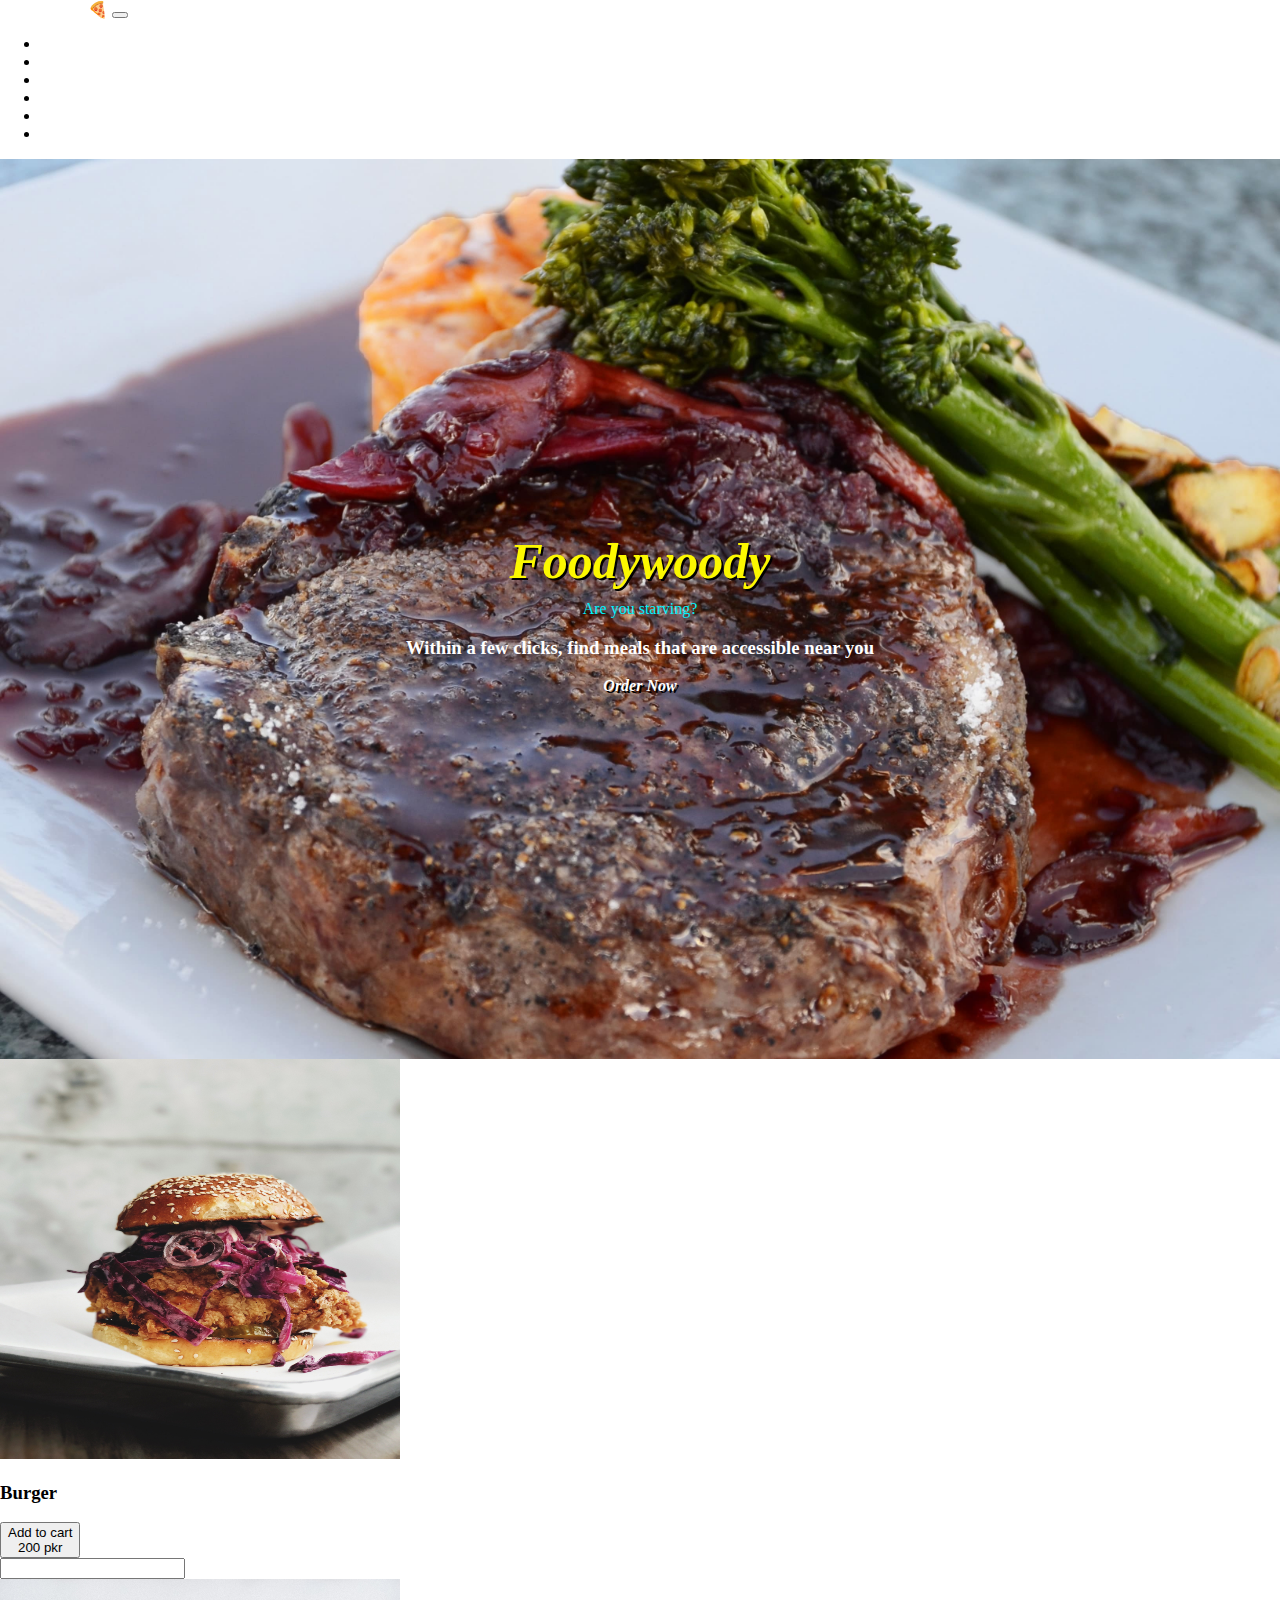
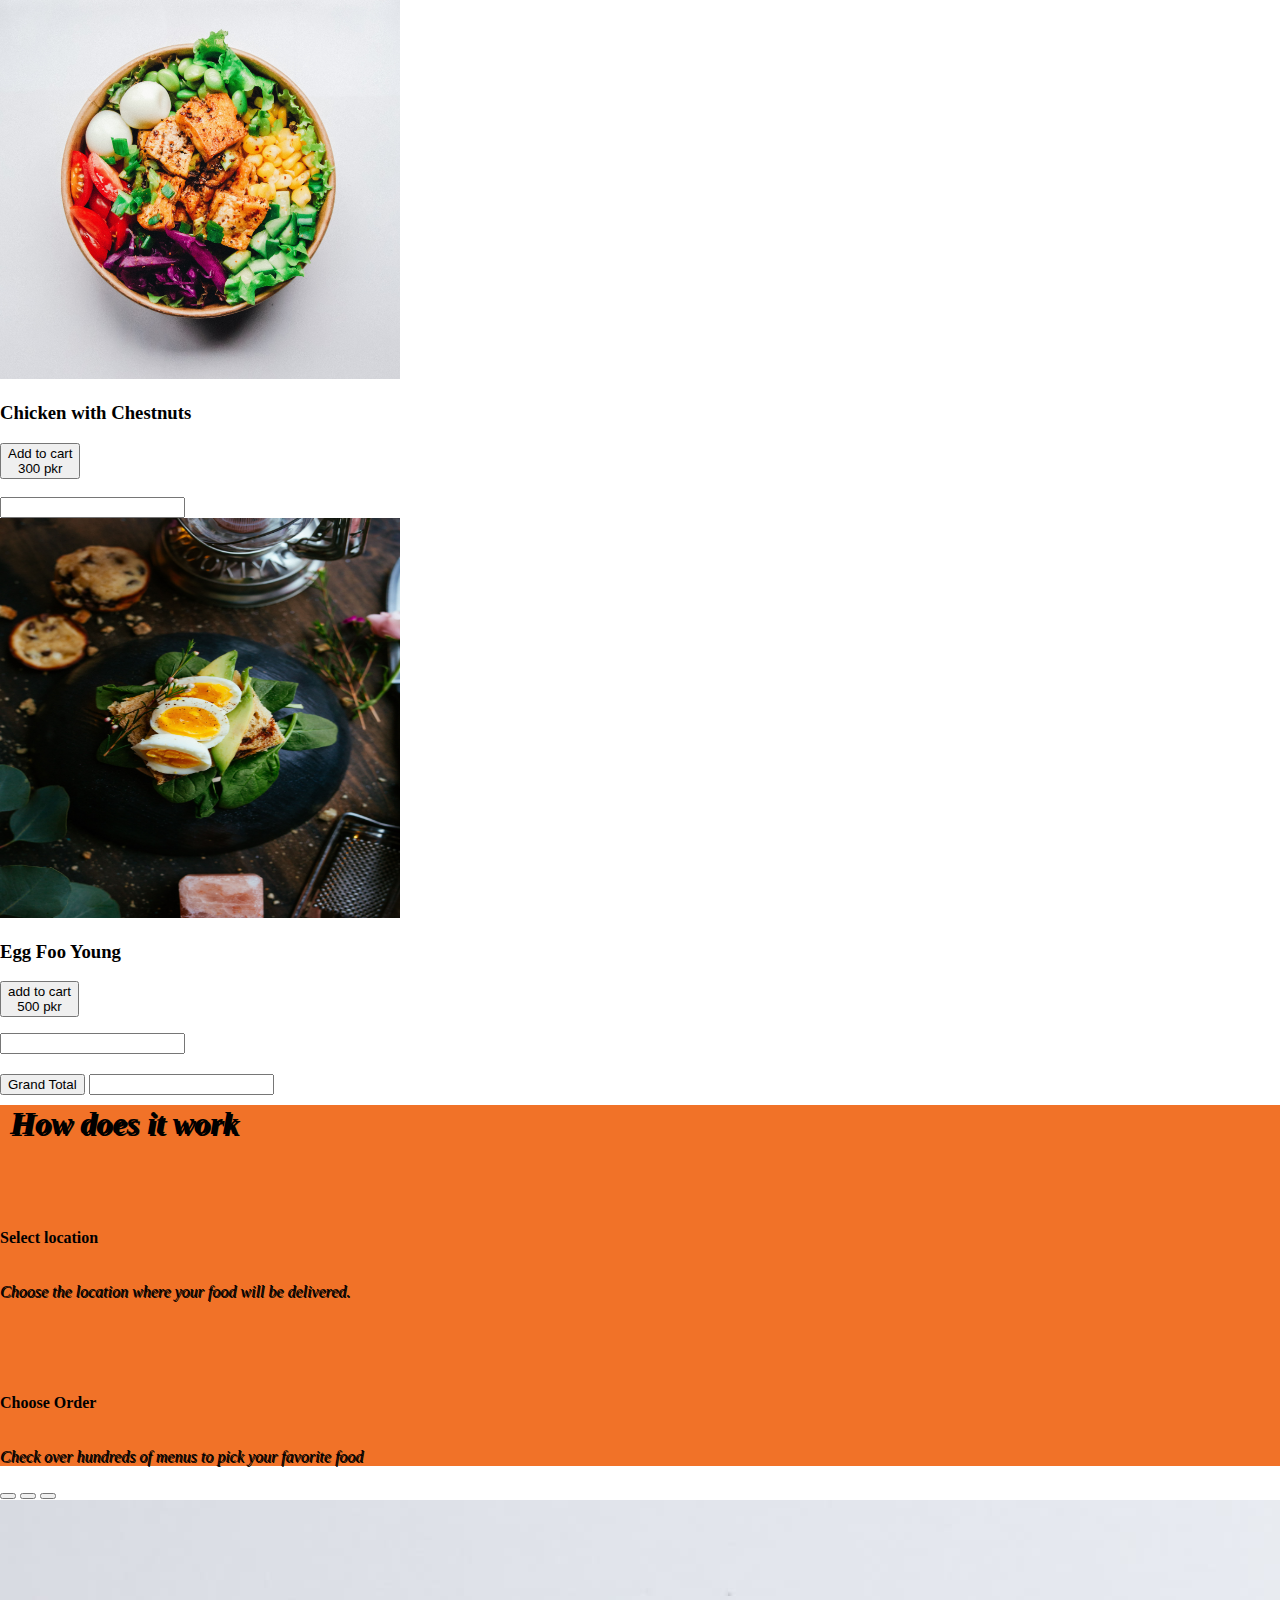
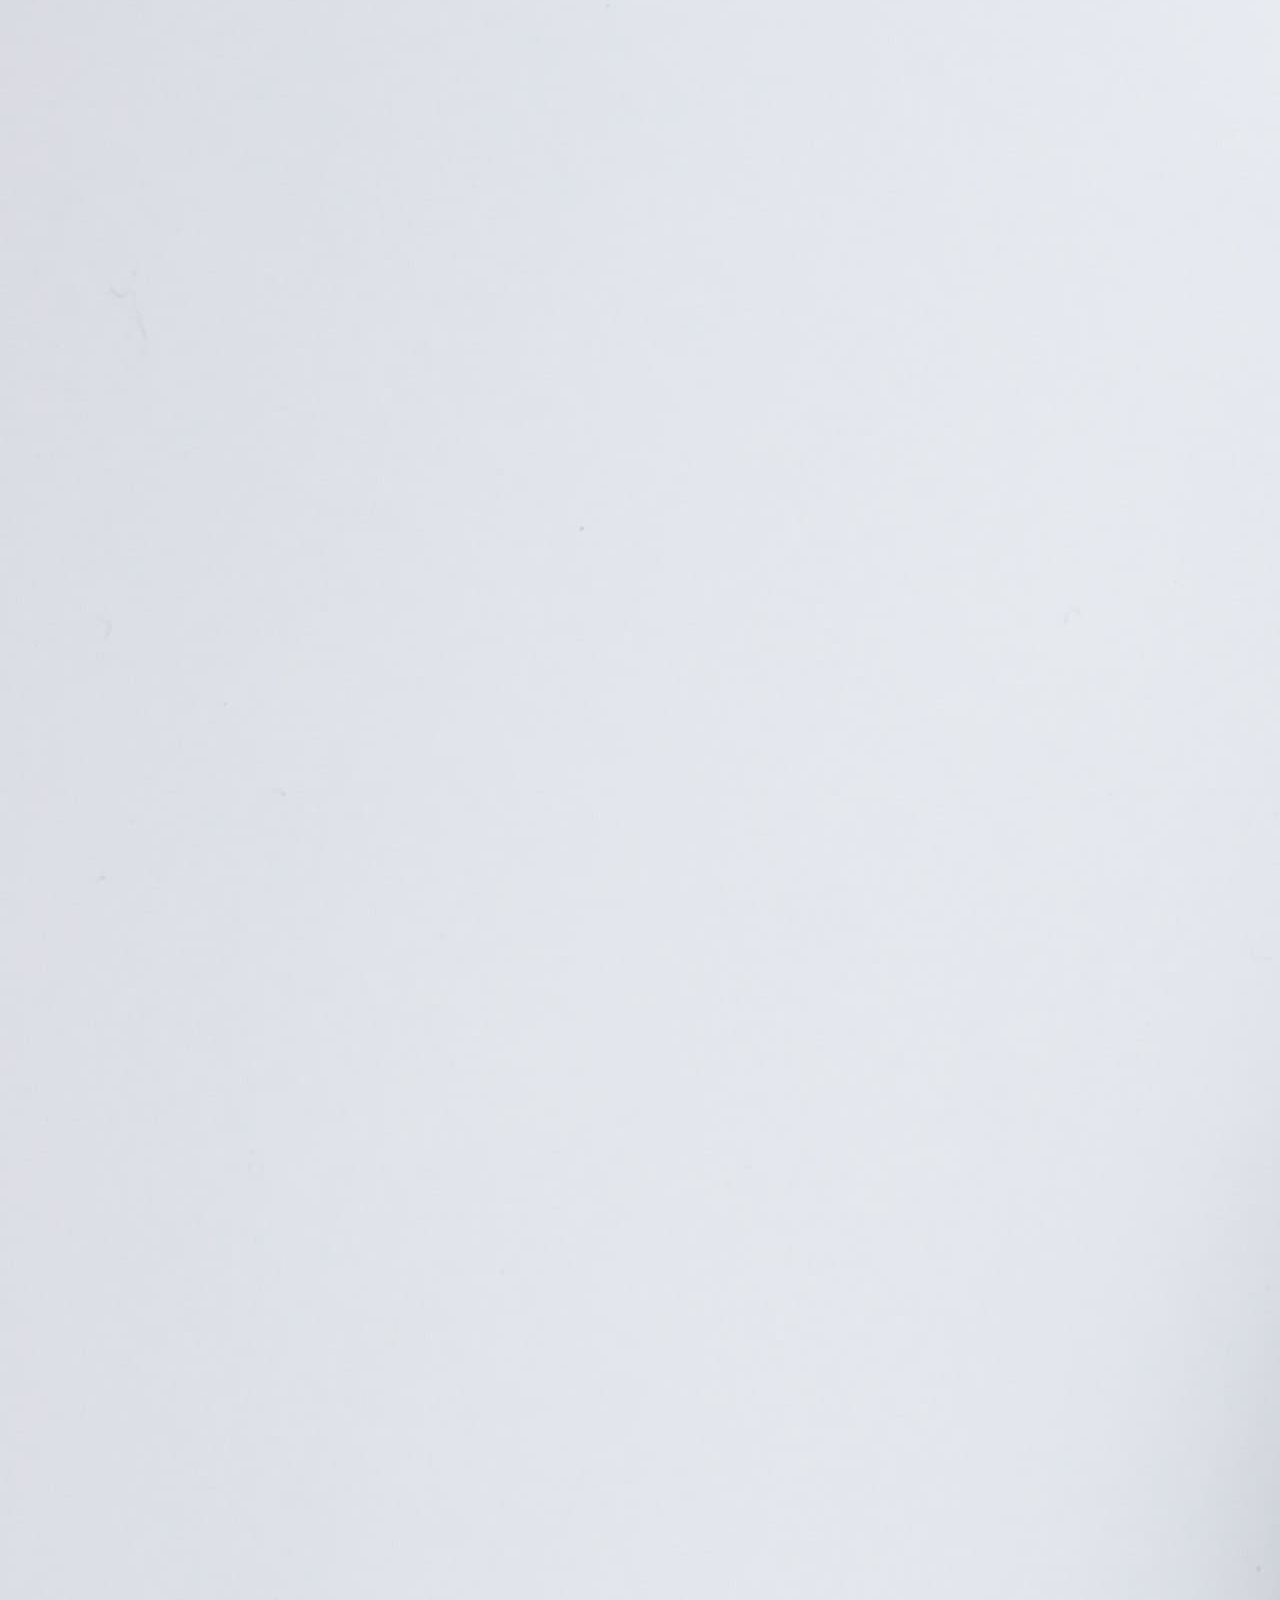
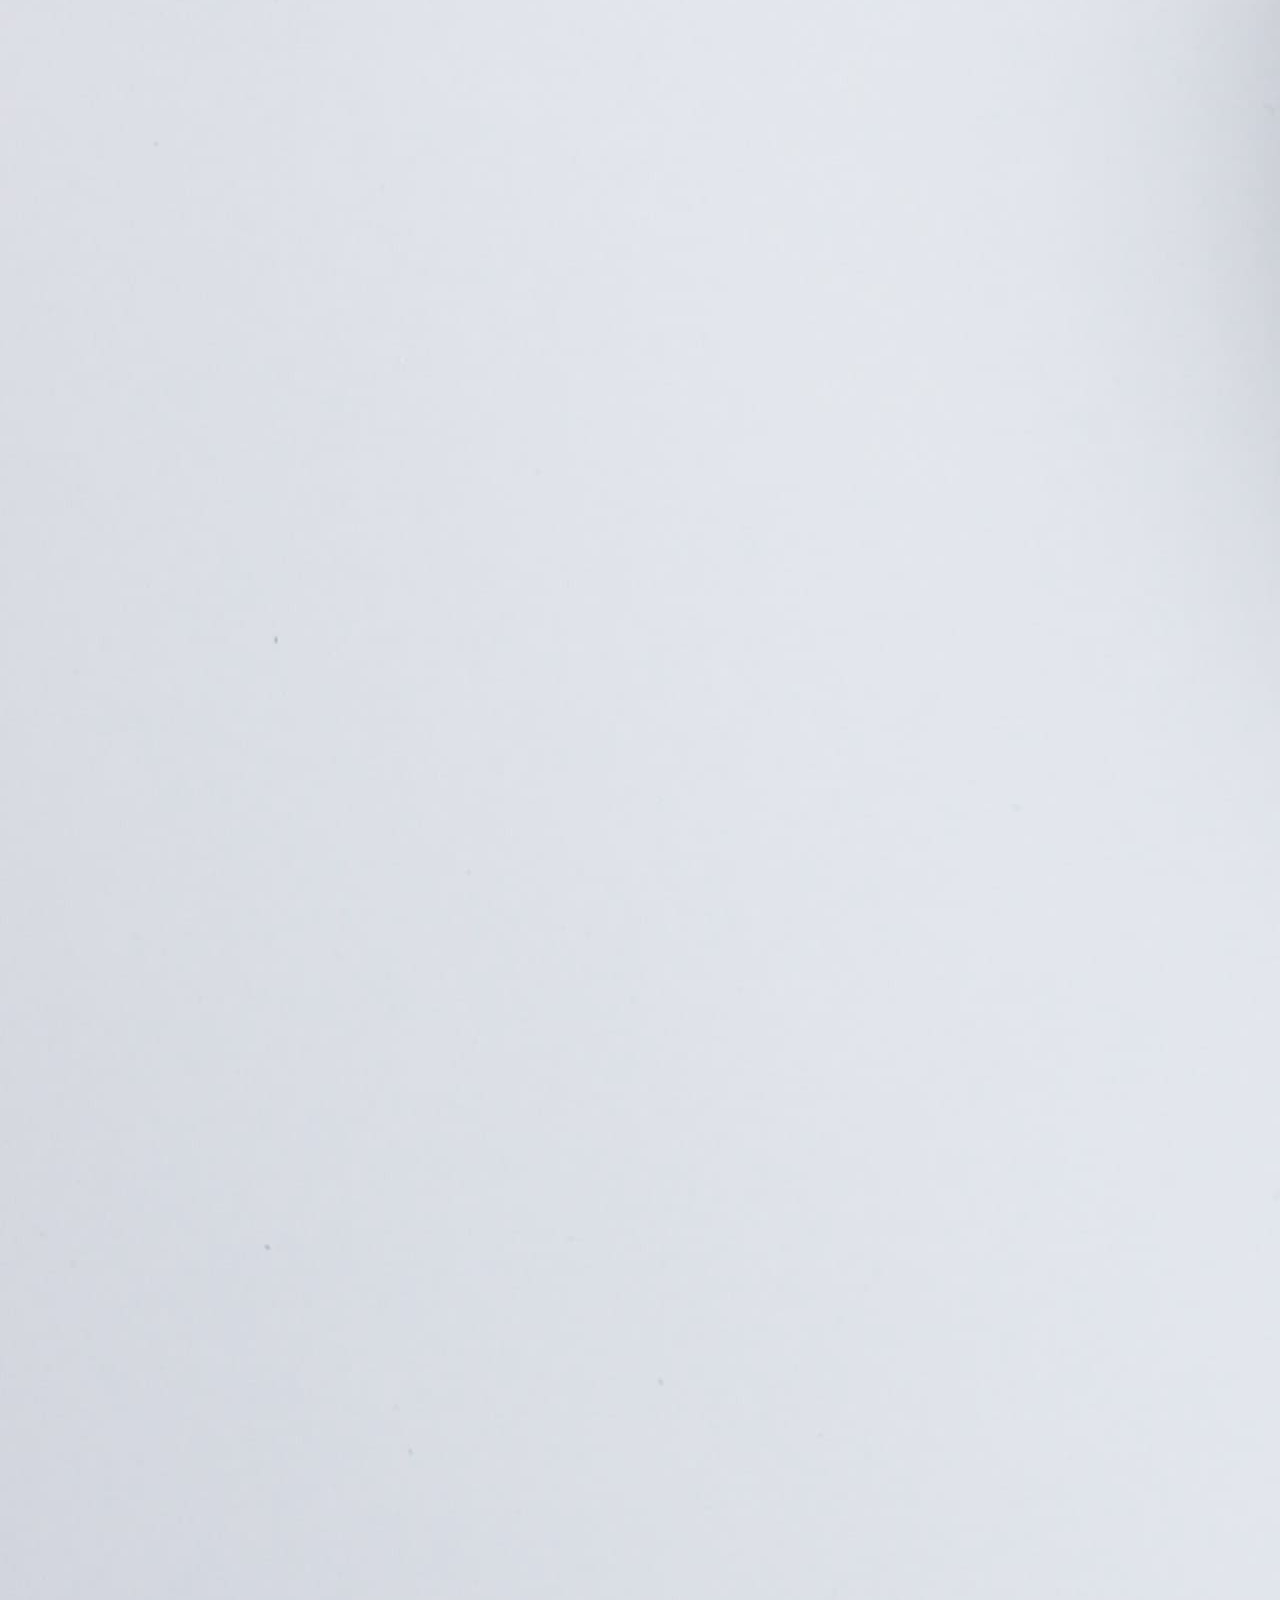
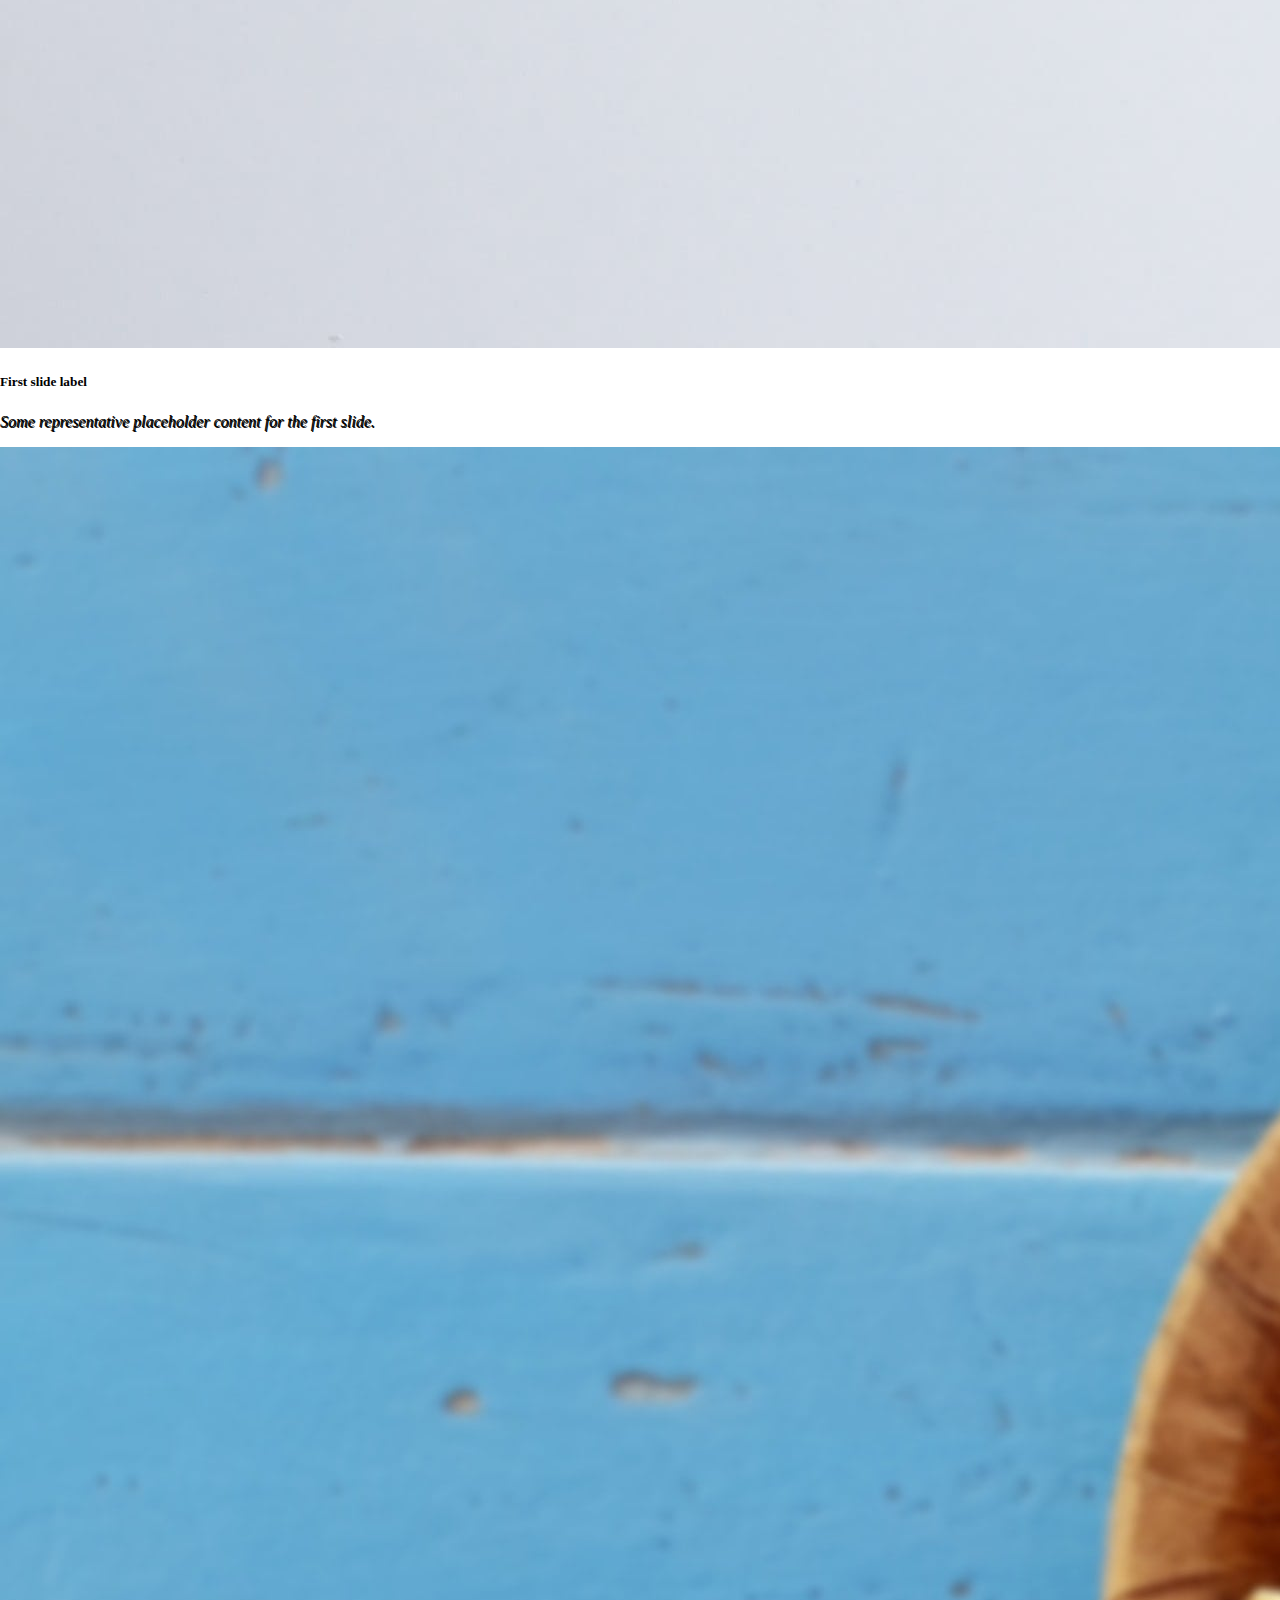
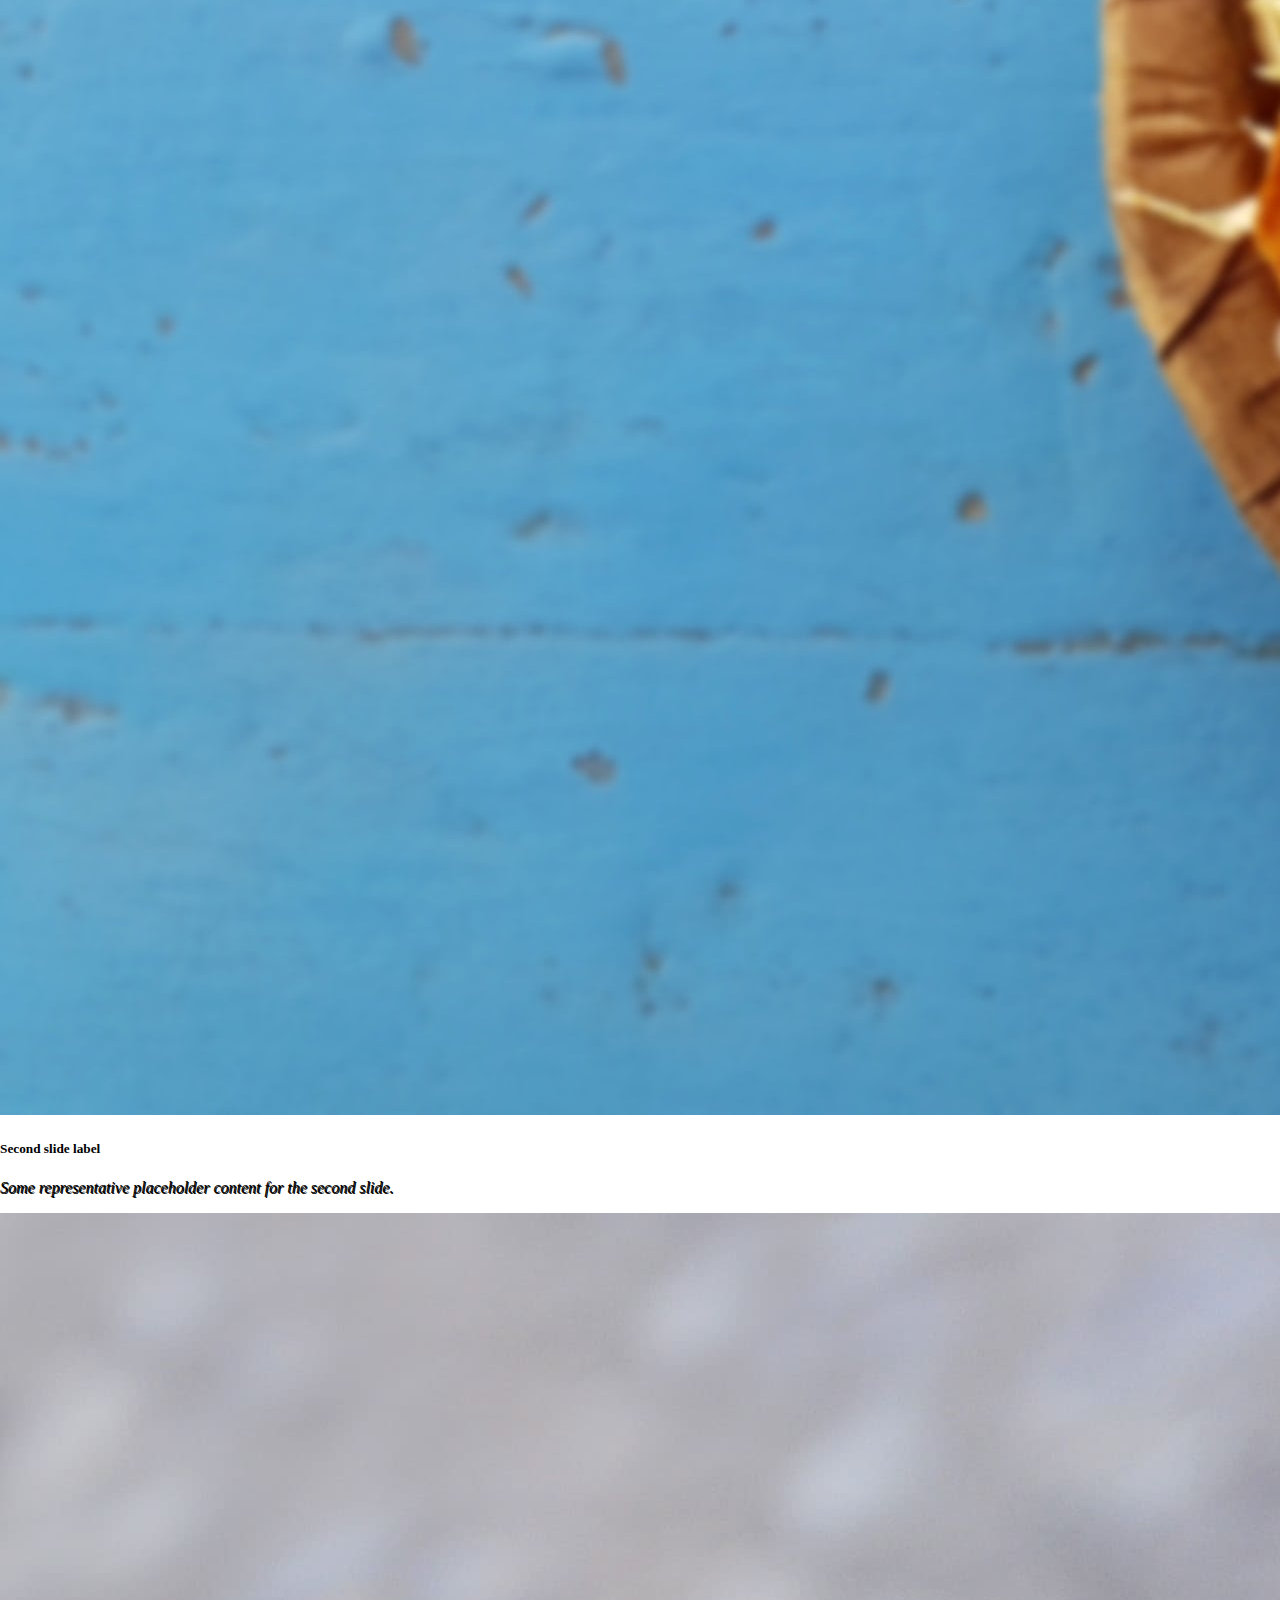
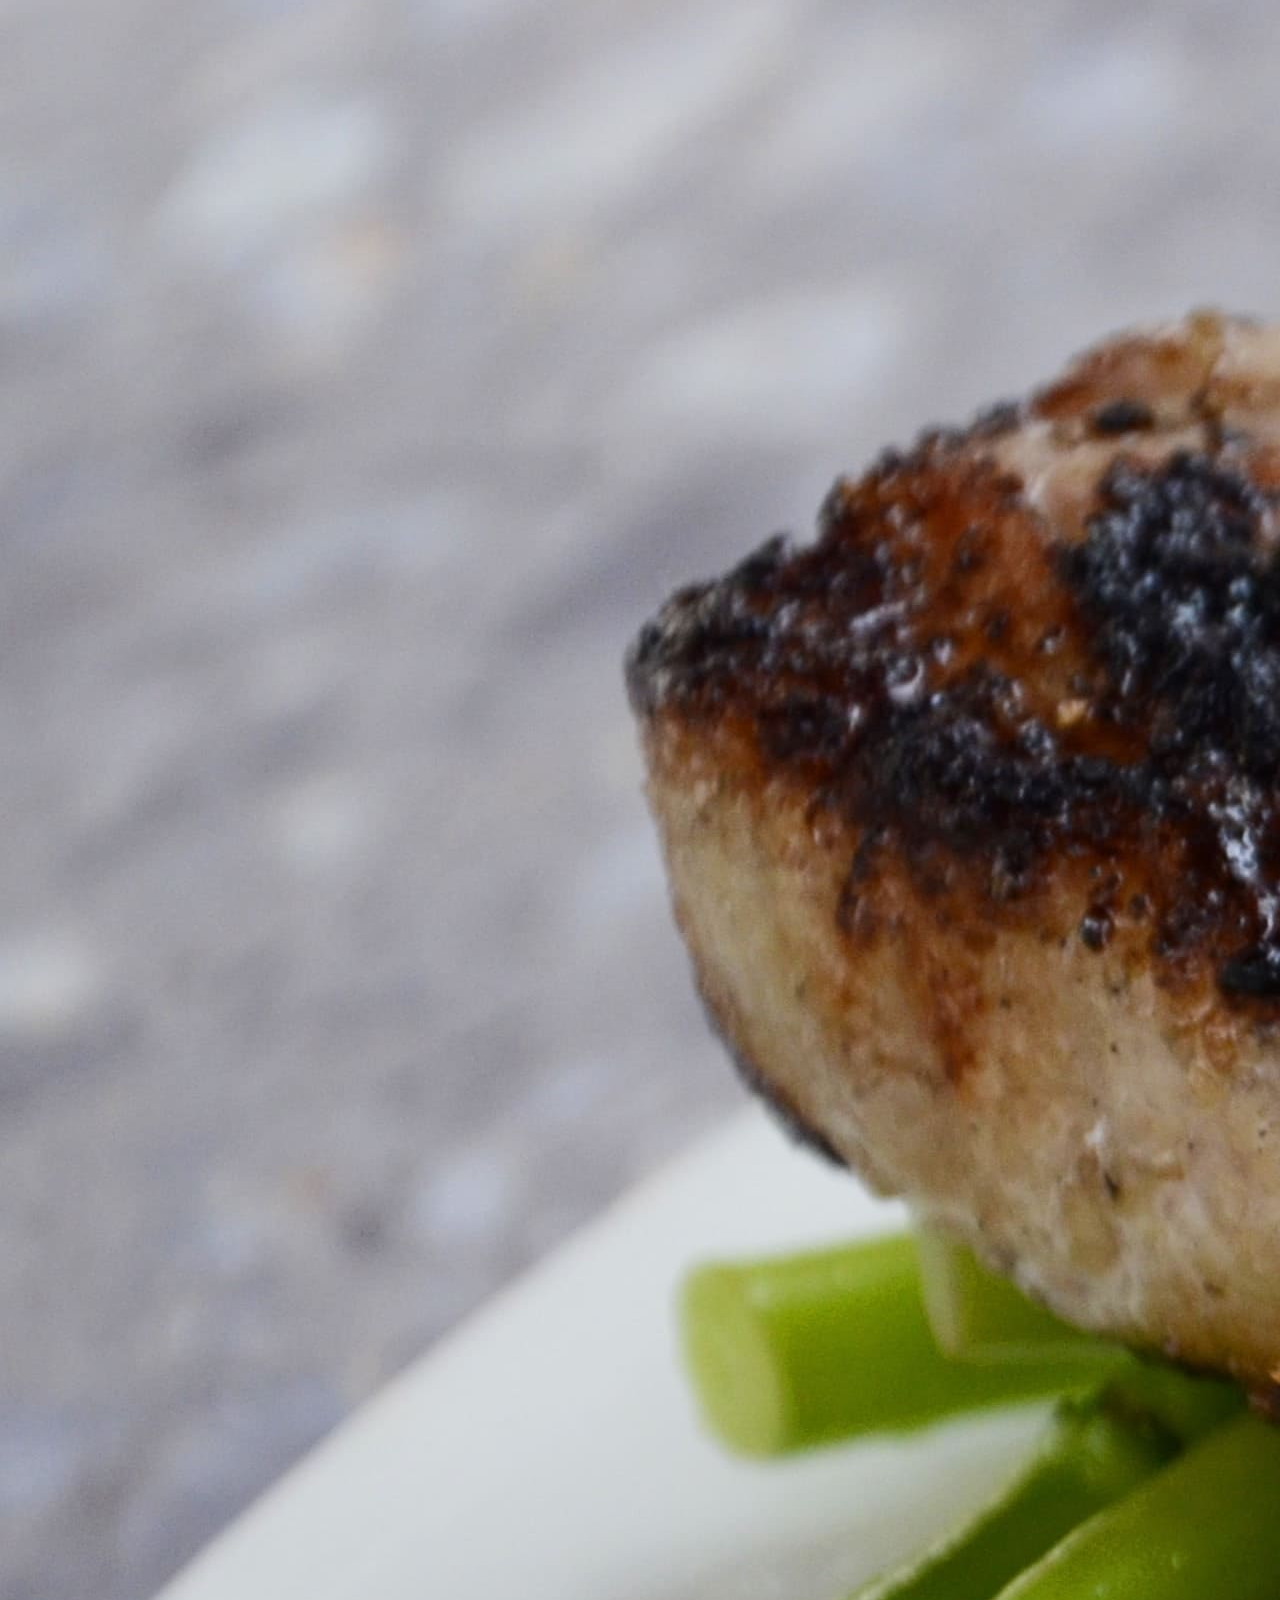
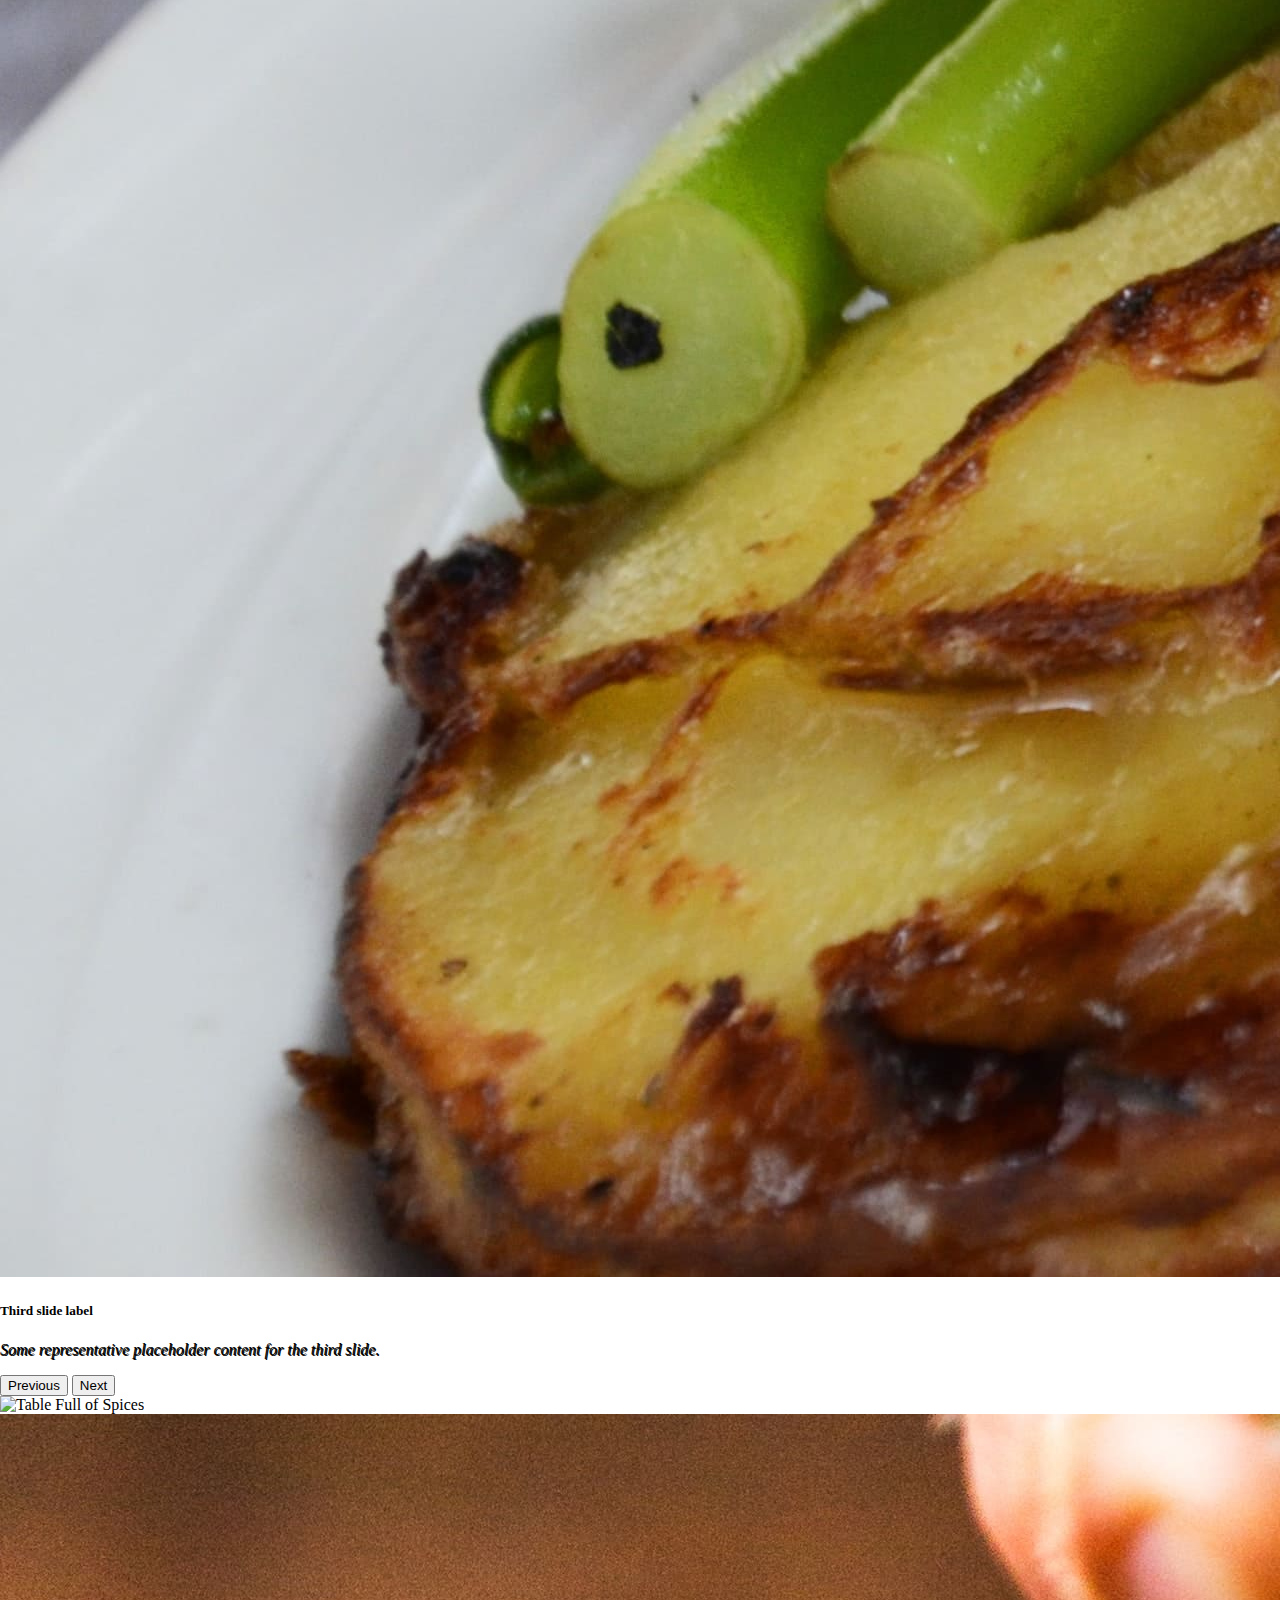
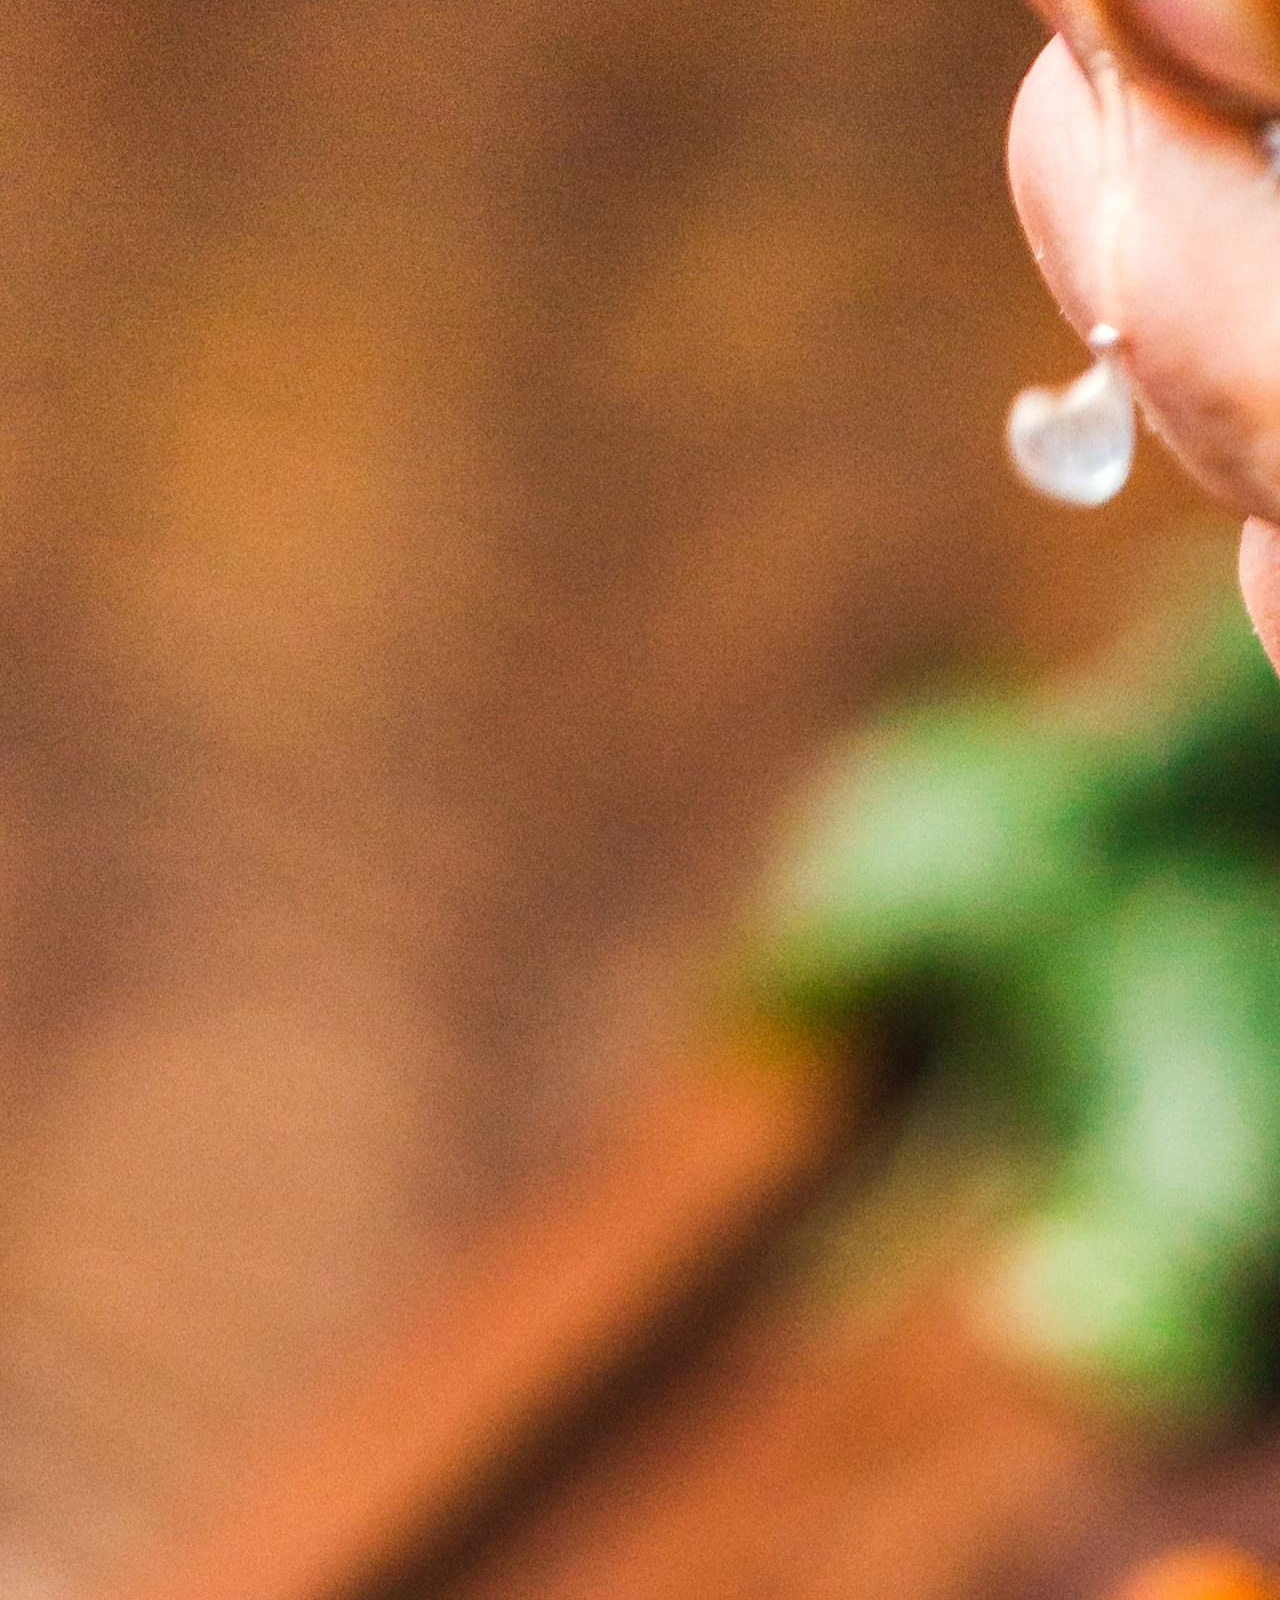
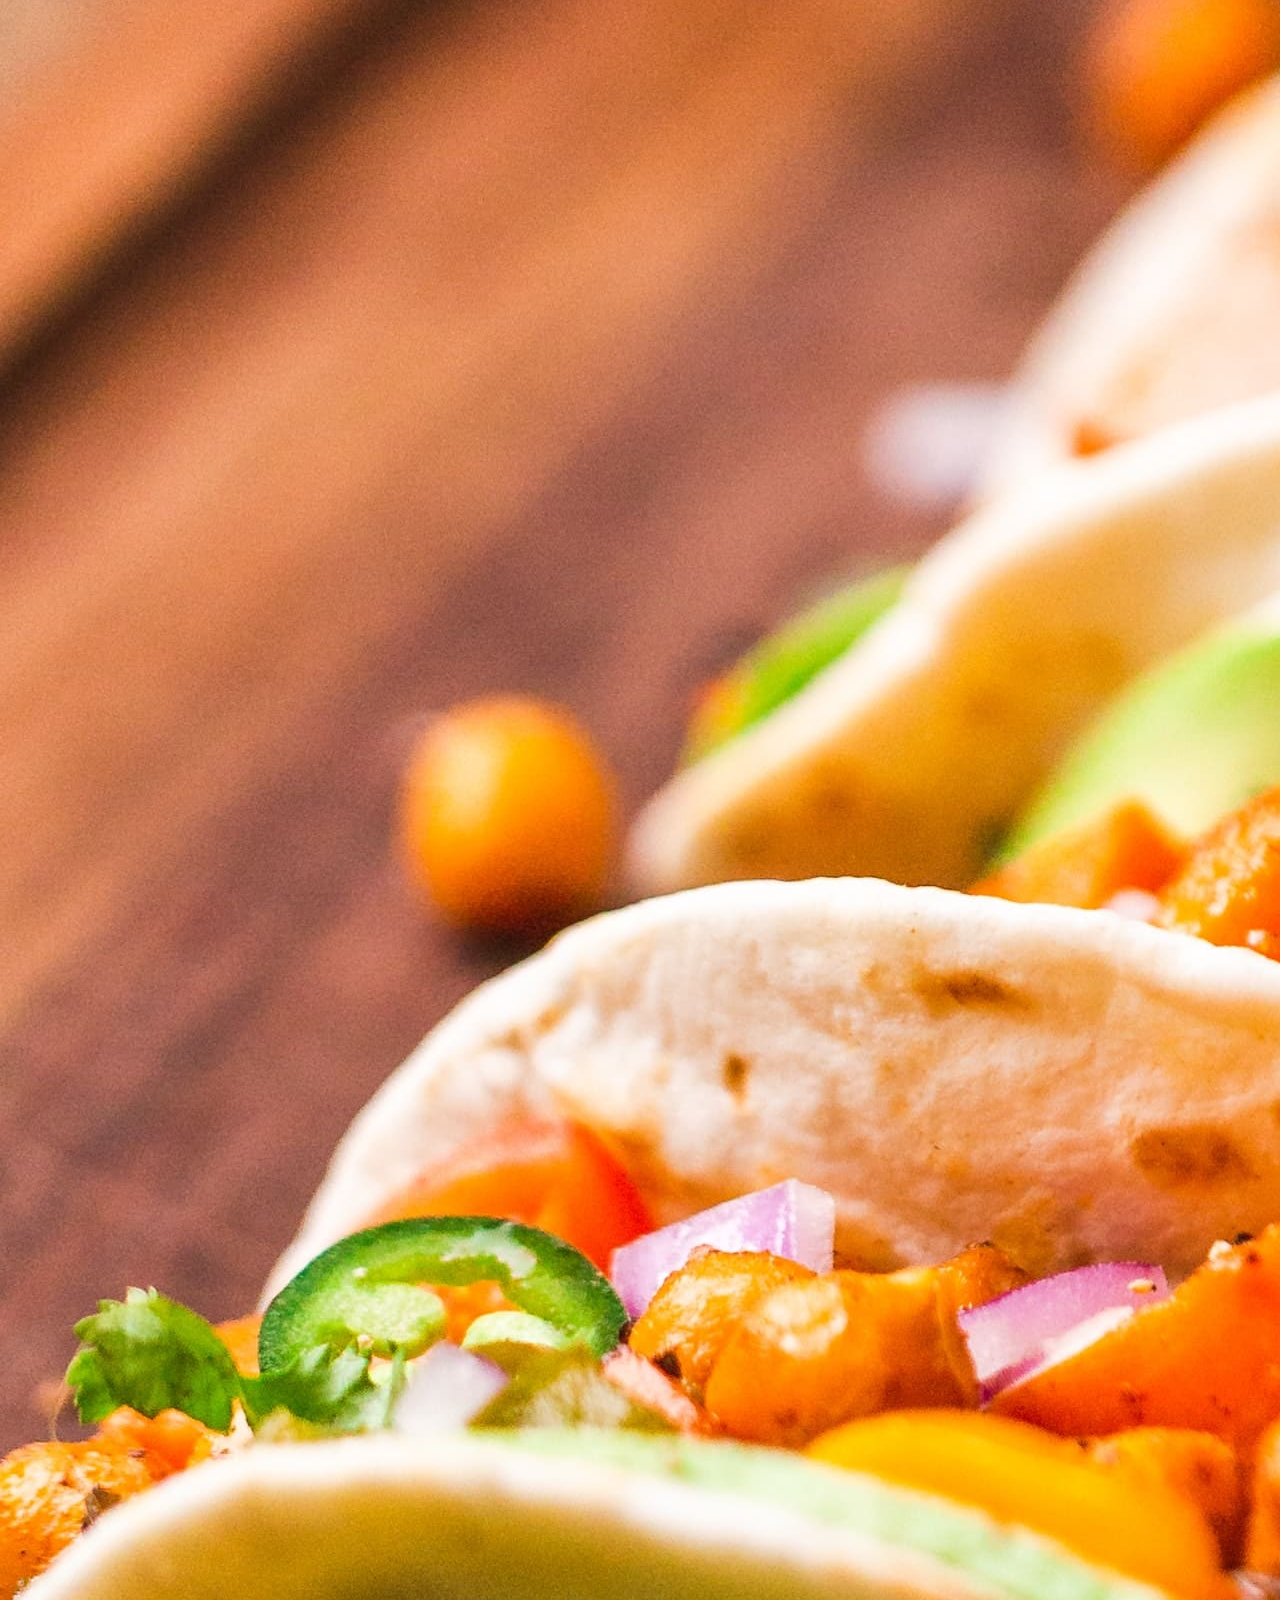
==== commit 288297f5: "yes new button" ====
--- a/index.html
+++ b/index.html
@@ -1,6 +1,7 @@
 <!DOCTYPE html>
 <html lang="en">
 <head>
+  <link rel="shortcut icon" type="x--icon" href="food.png">
     <meta charset="UTF-8">
     <meta http-equiv="X-UA-Compatible" content="IE=edge">
     <meta name="viewport" content="width=device-width, initial-scale=1.0">
@@ -53,7 +54,7 @@
     <div class="display-3 ">Are you starving?</div>
     <h3 class=" mt-3 ">Within a few clicks, find meals that
         are accessible near you</h3>
-        <button type="button" class="btn btn-primary">Order Now</button>
+        <a class="btn btn-dark" href="./product/product.html" role="button">Order Now</a>
   </div>
 
 
--- a/style.css
+++ b/style.css
@@ -3,7 +3,13 @@
   height: 100%;
   margin: 0;
 }
-
+.btn-dark{
+  font-family: Georgia;
+  font-weight: bold;
+  font-style: italic;
+  margin: 10px;
+  text-shadow: 2px 2px #000;
+}
 h1 {
   font-family: Georgia;
   font-weight: bold;
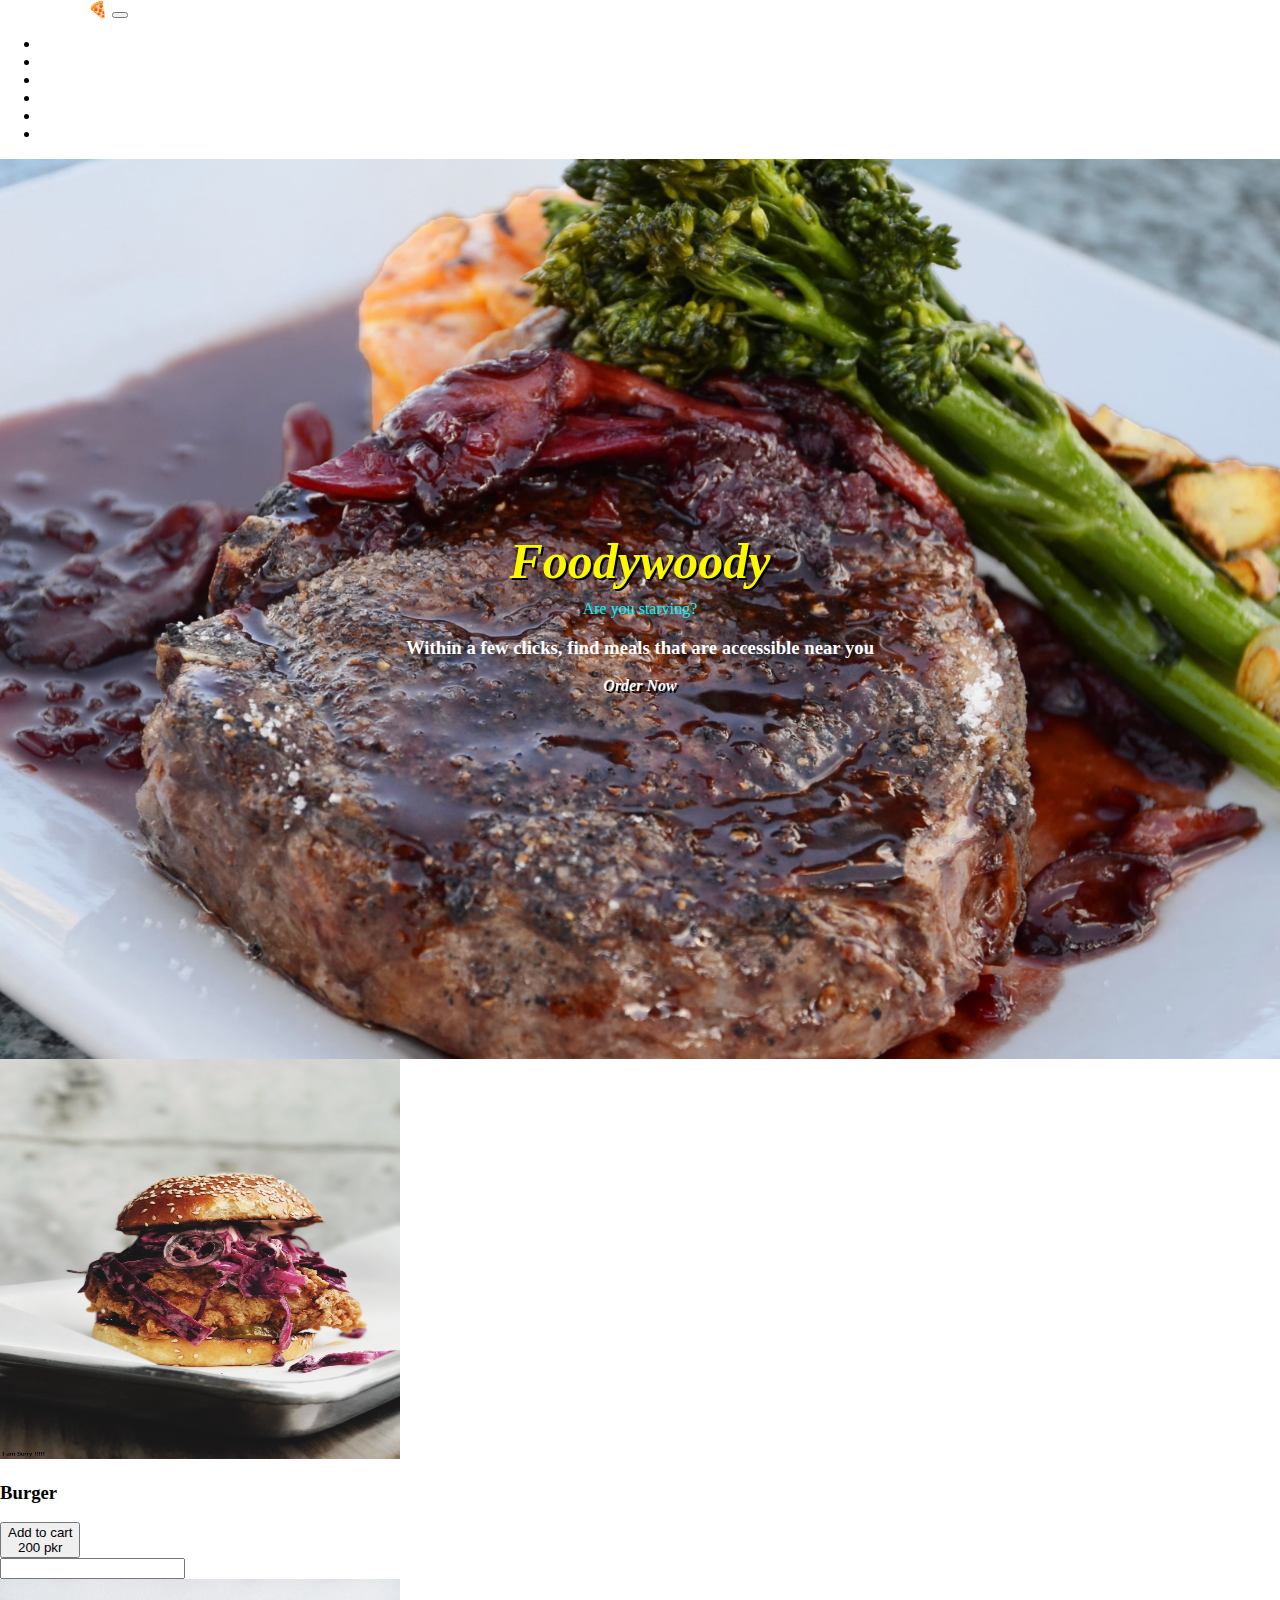
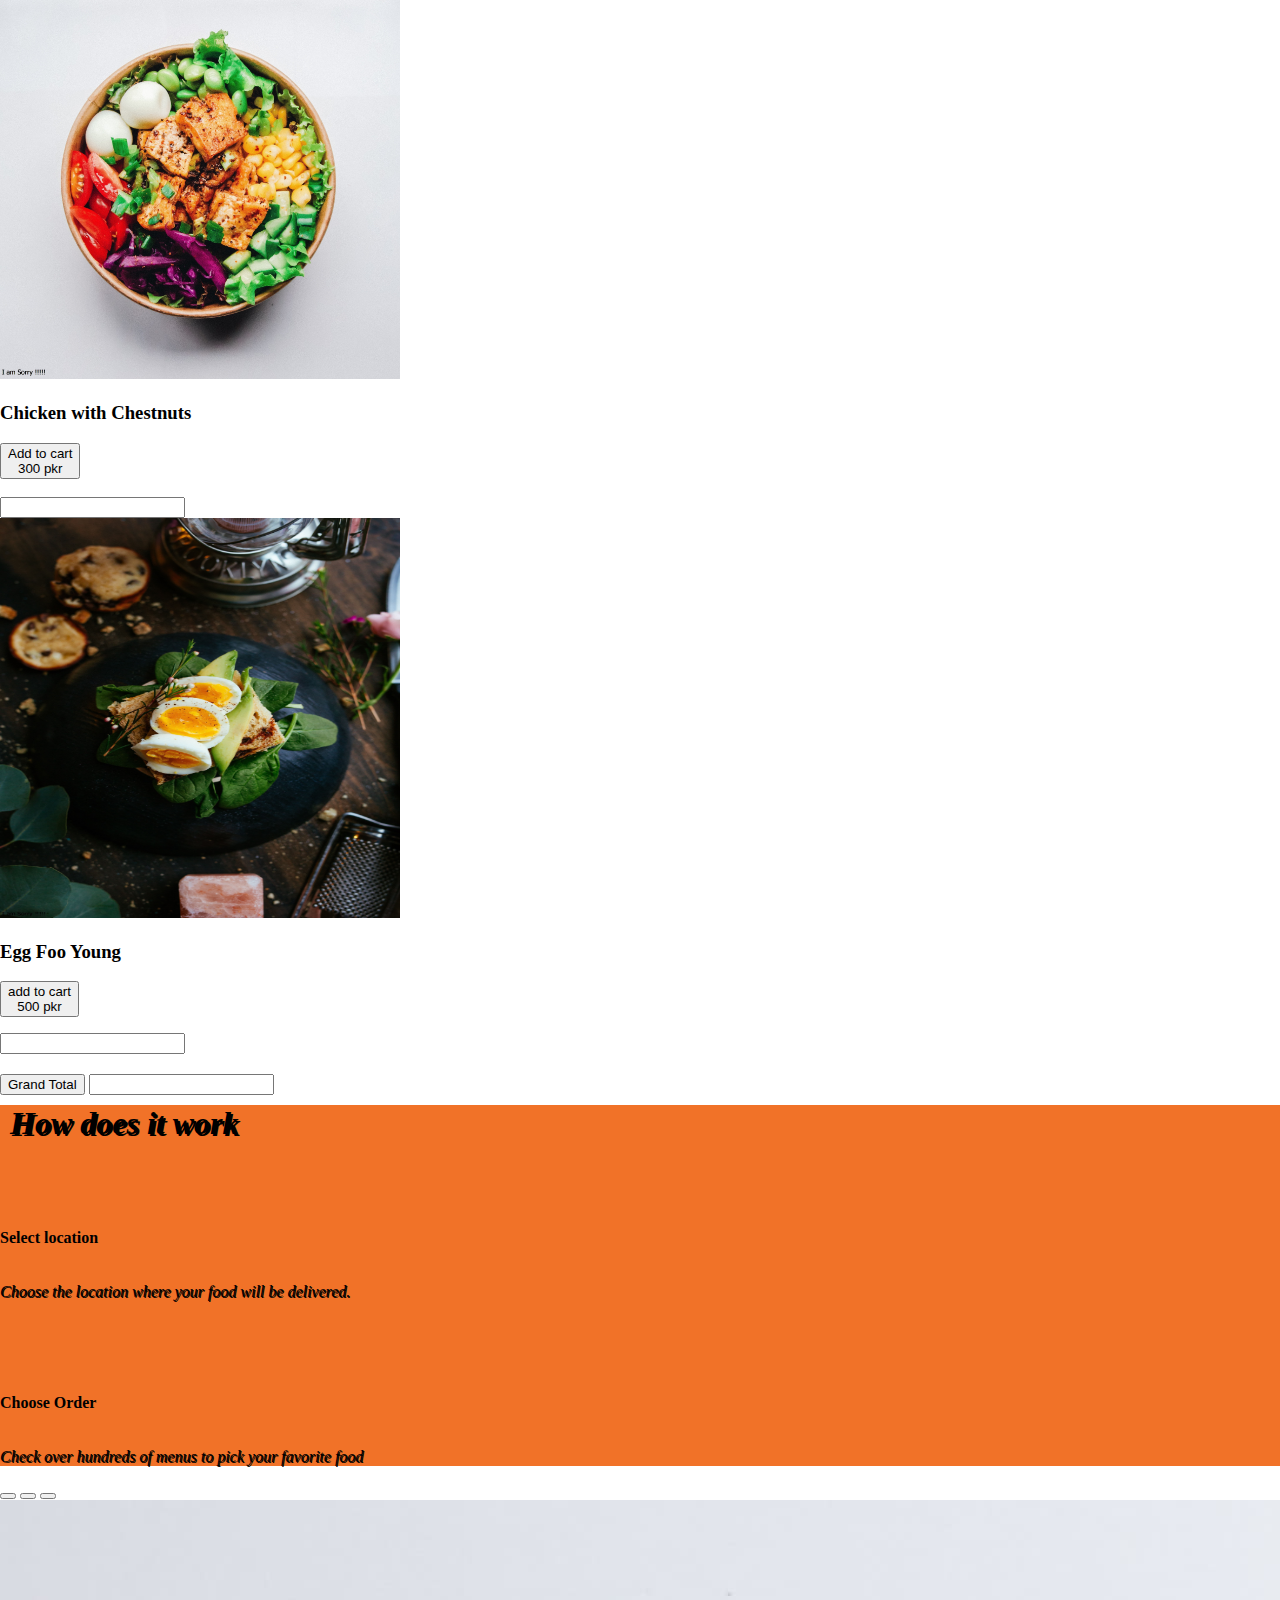
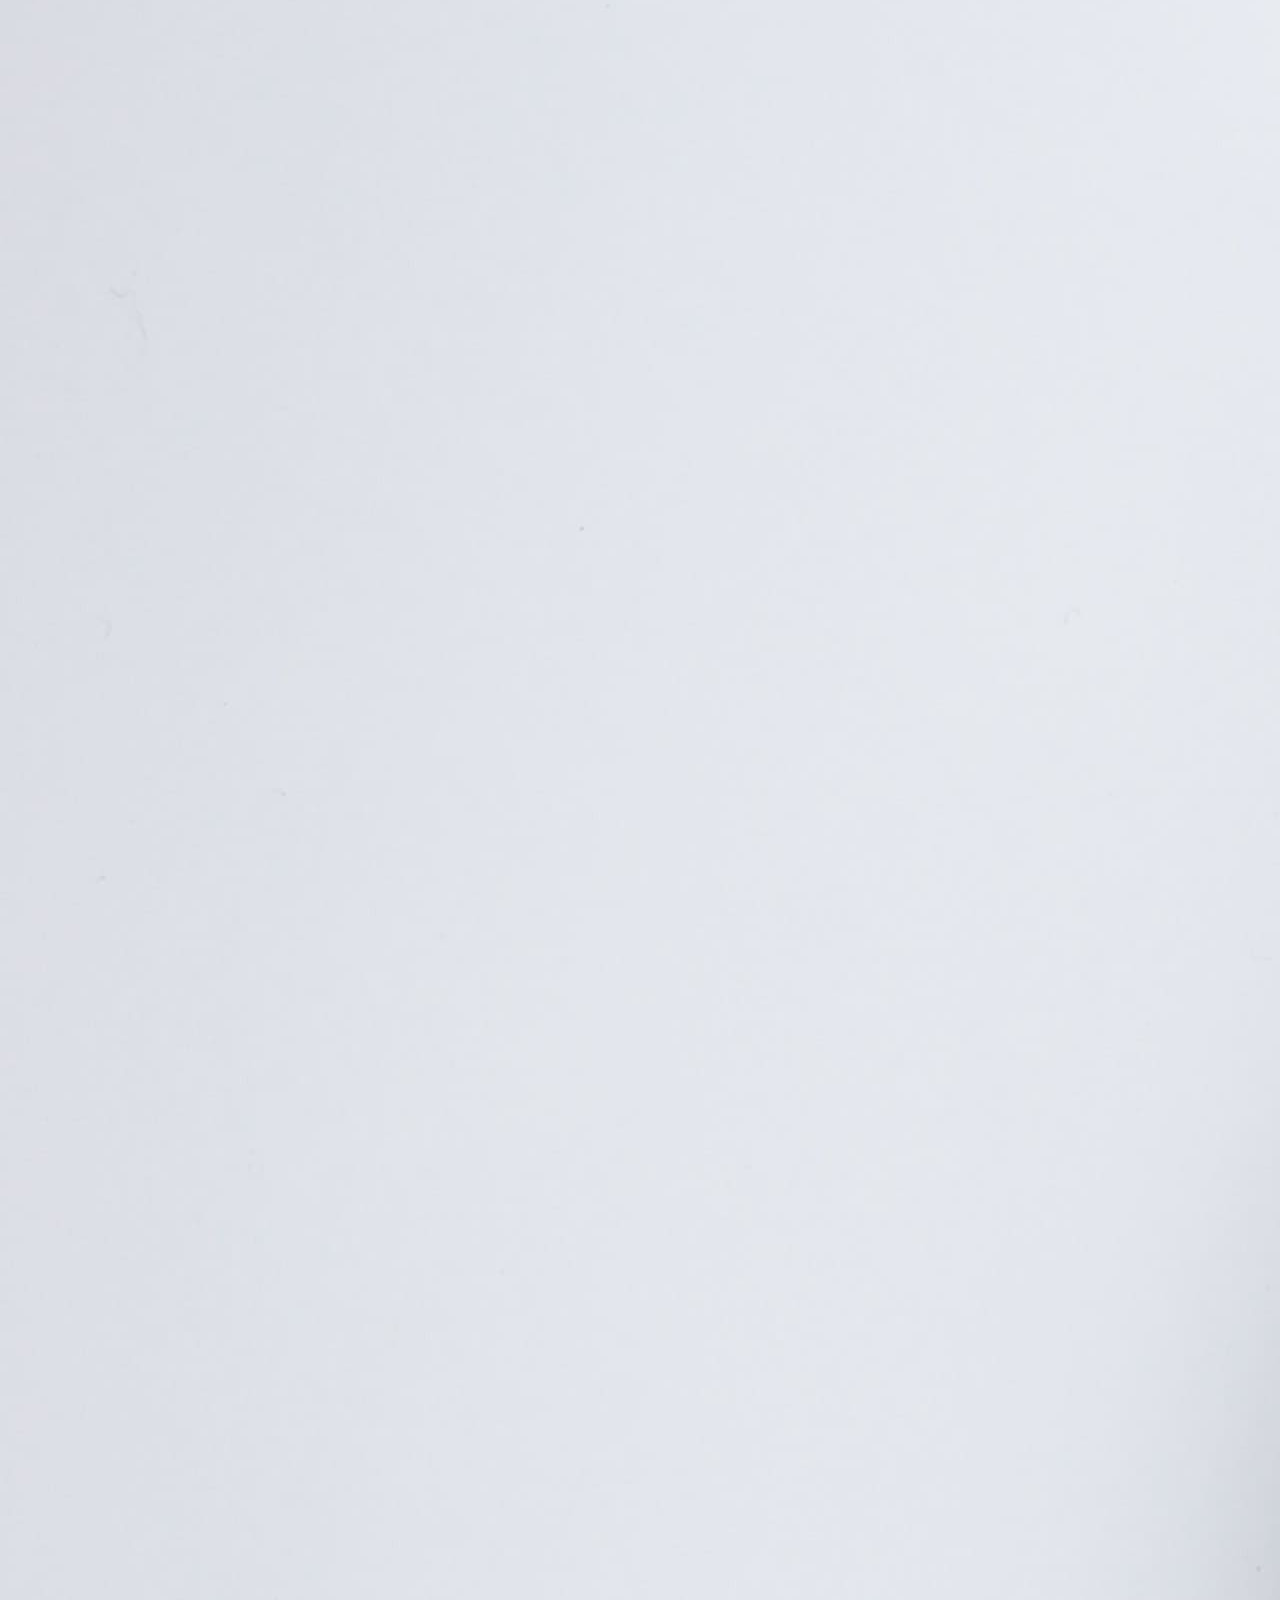
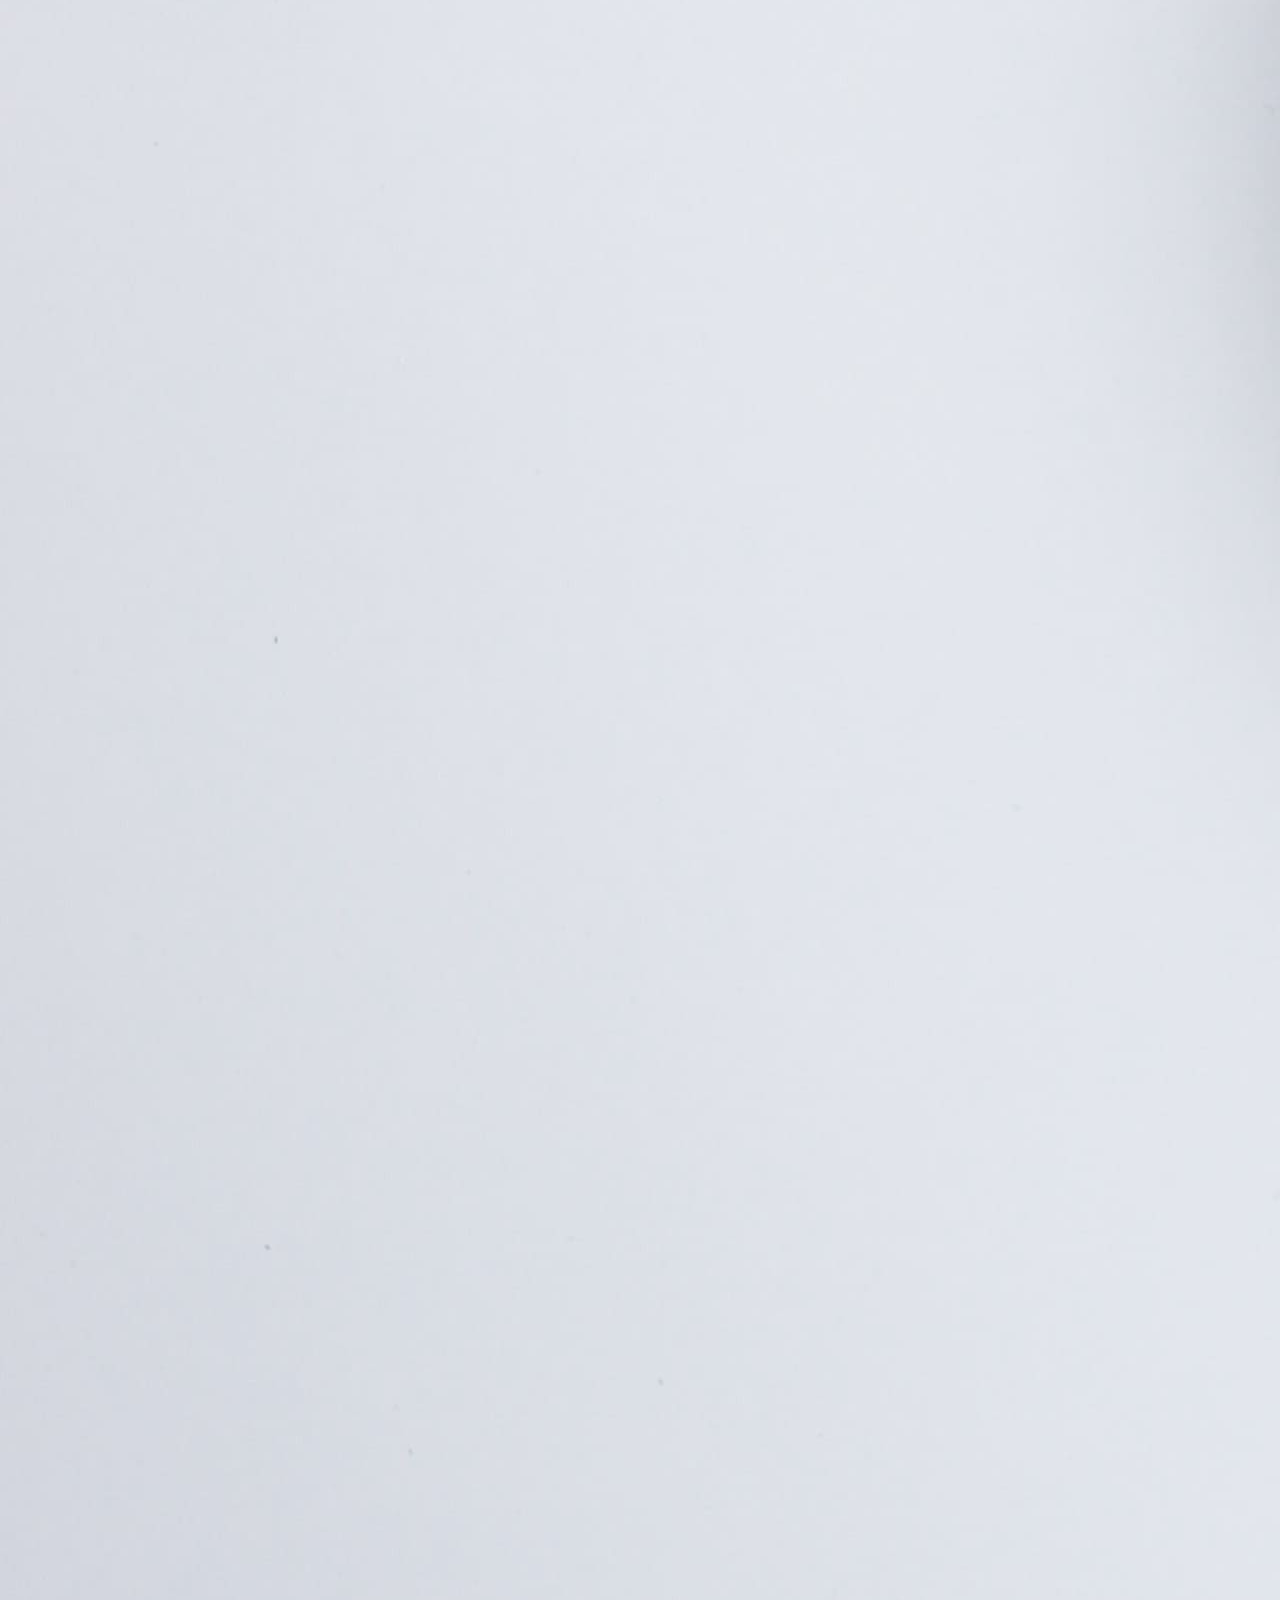
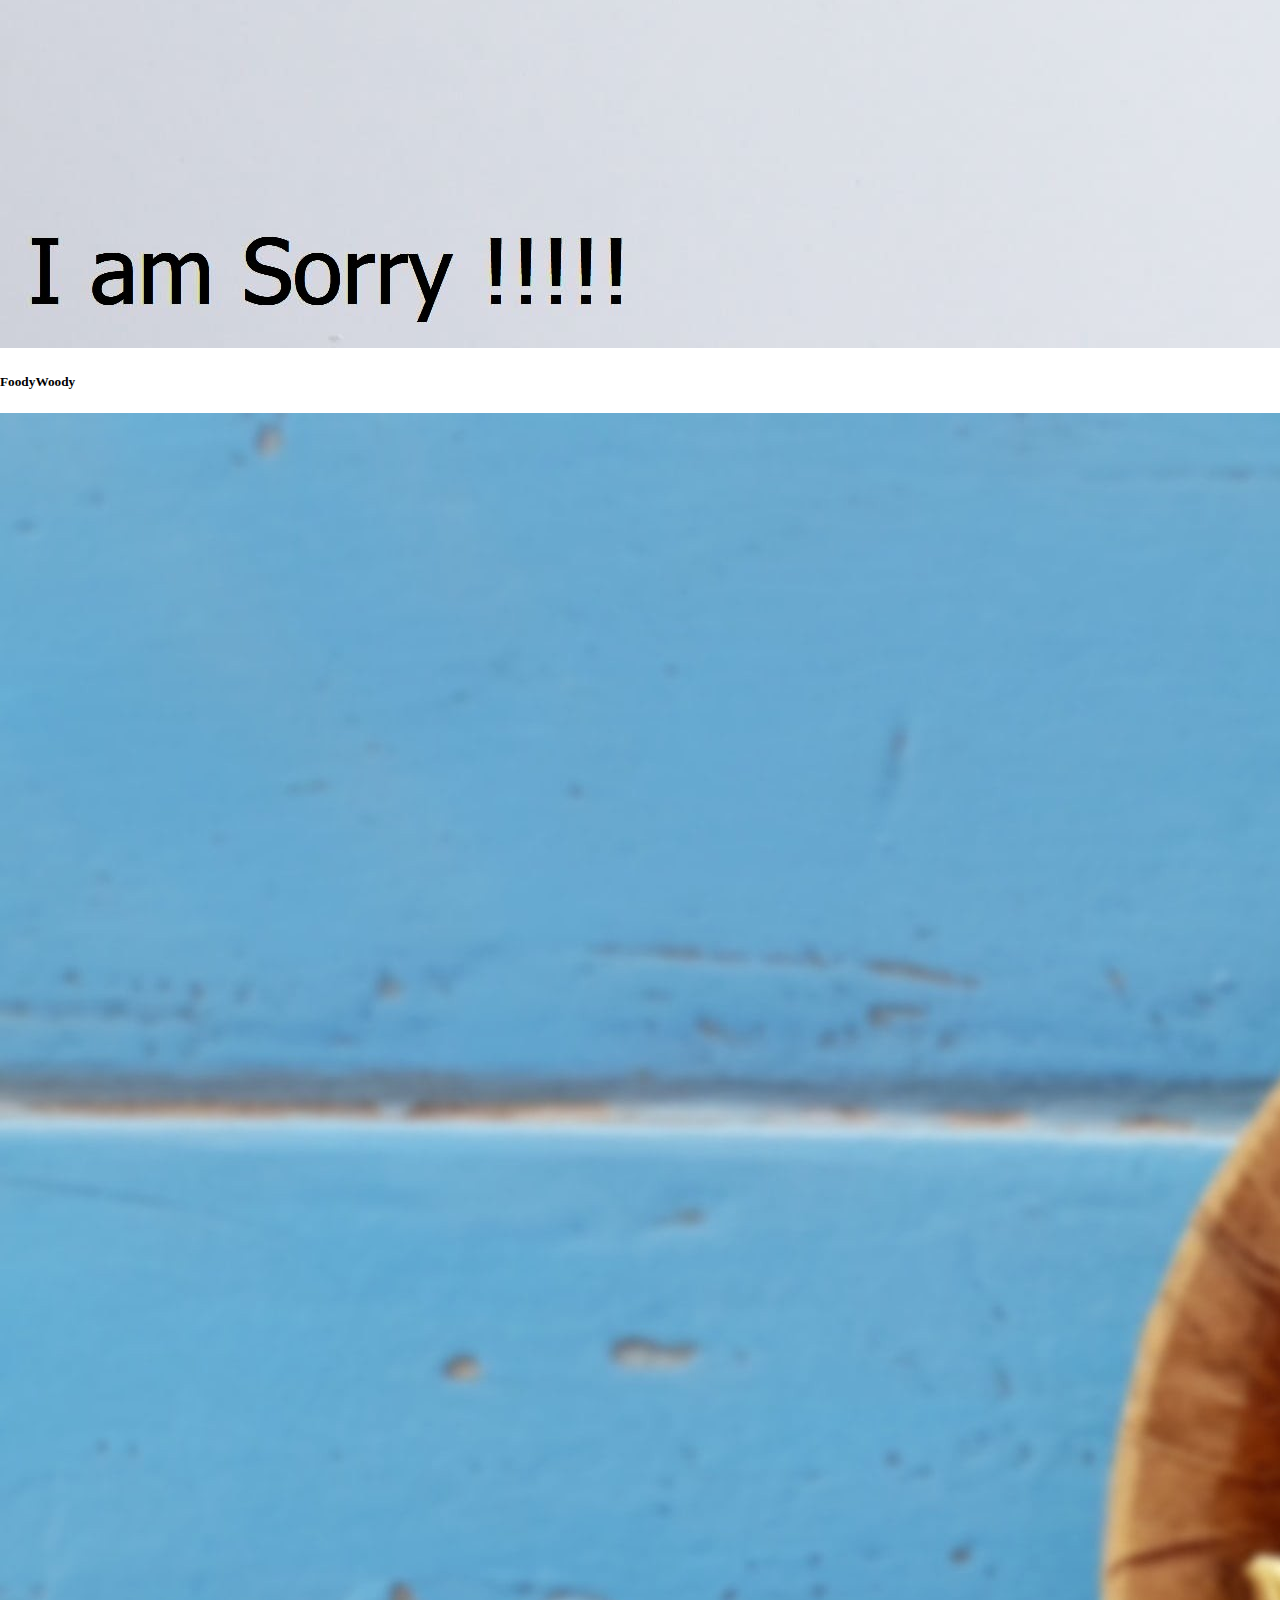
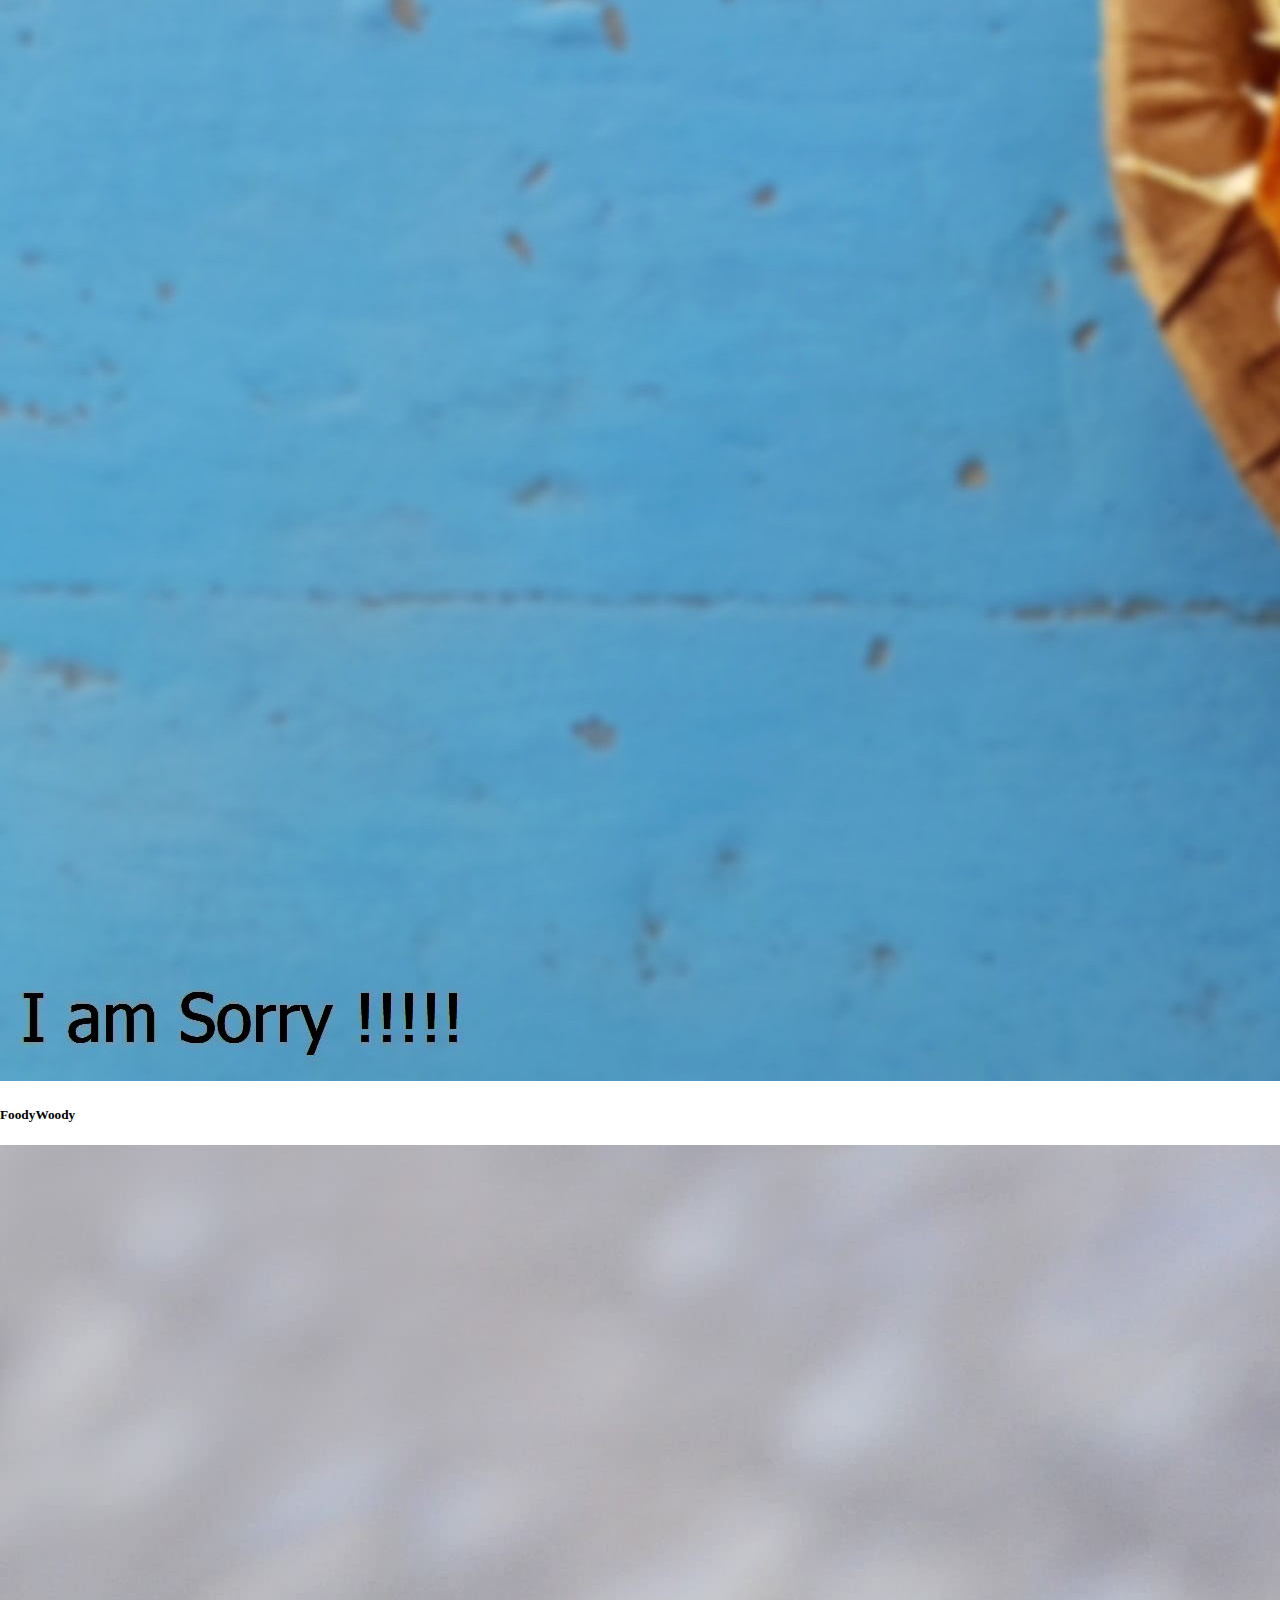
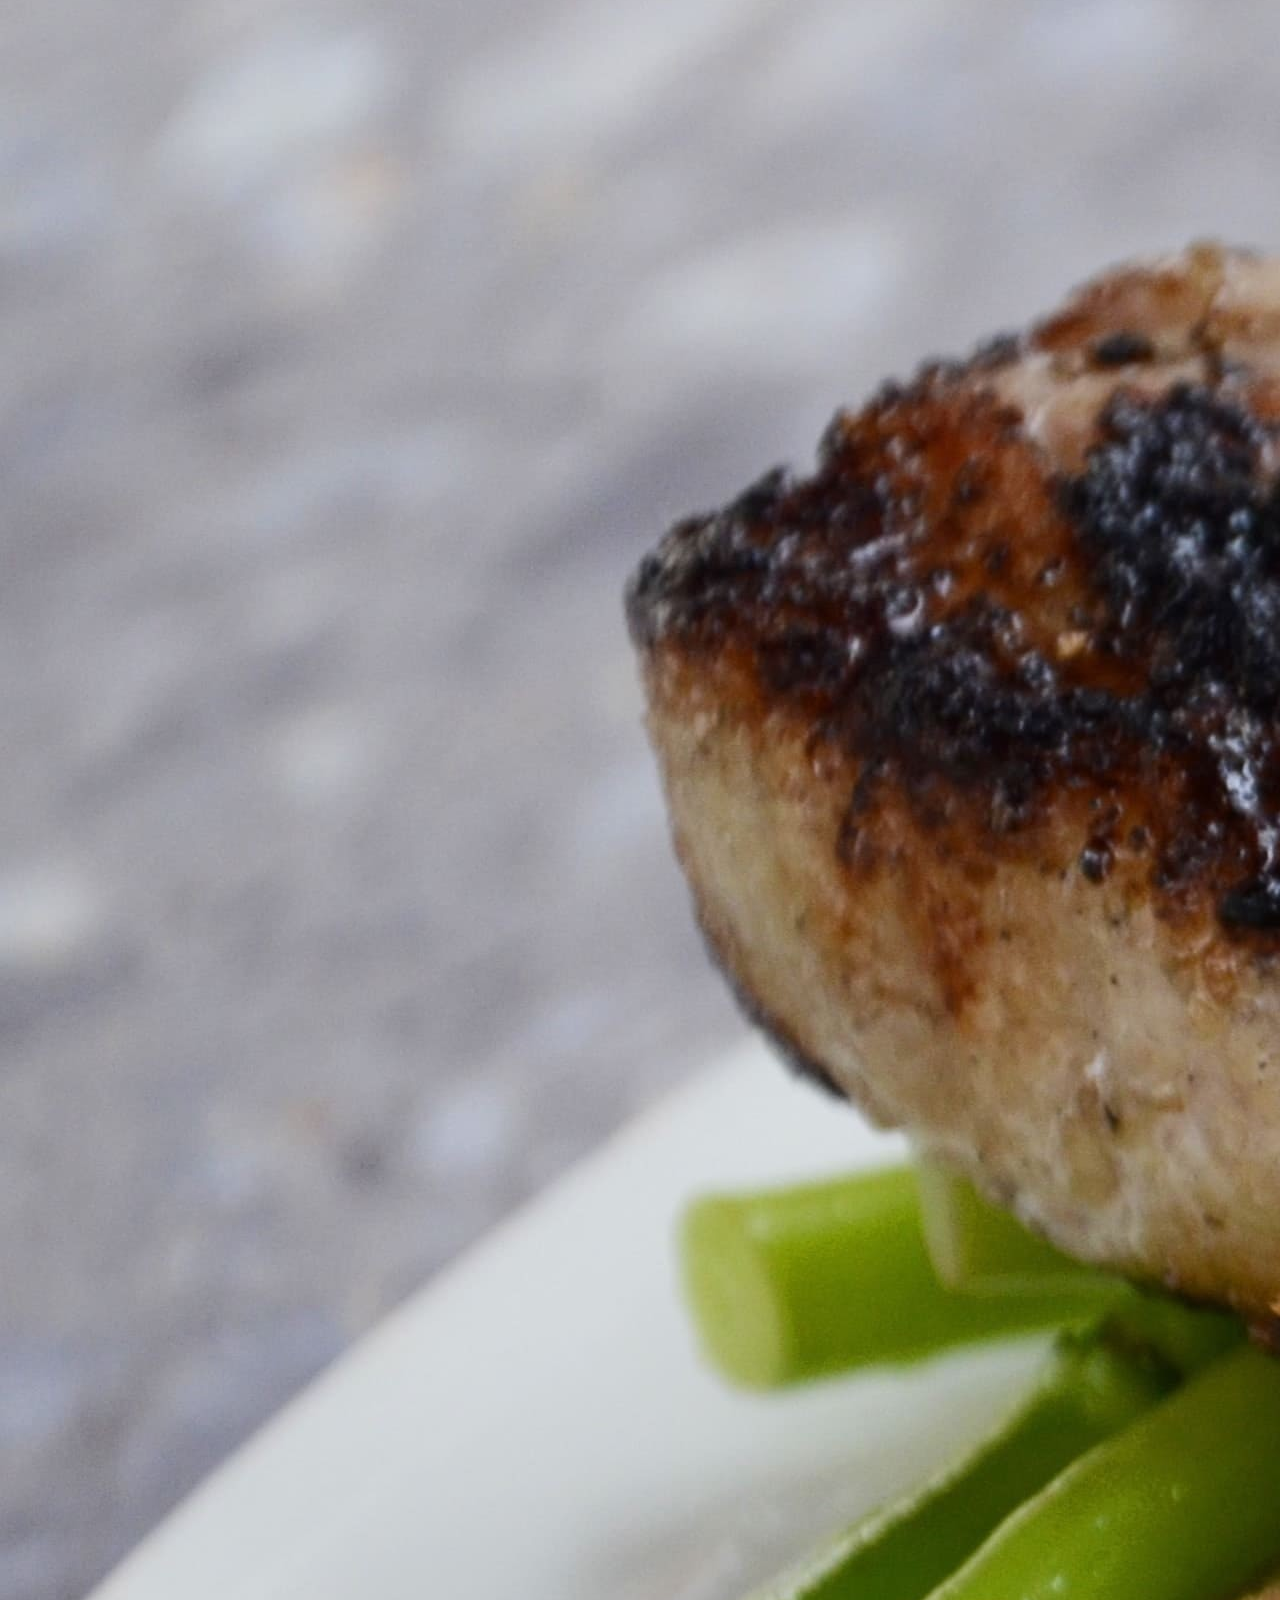
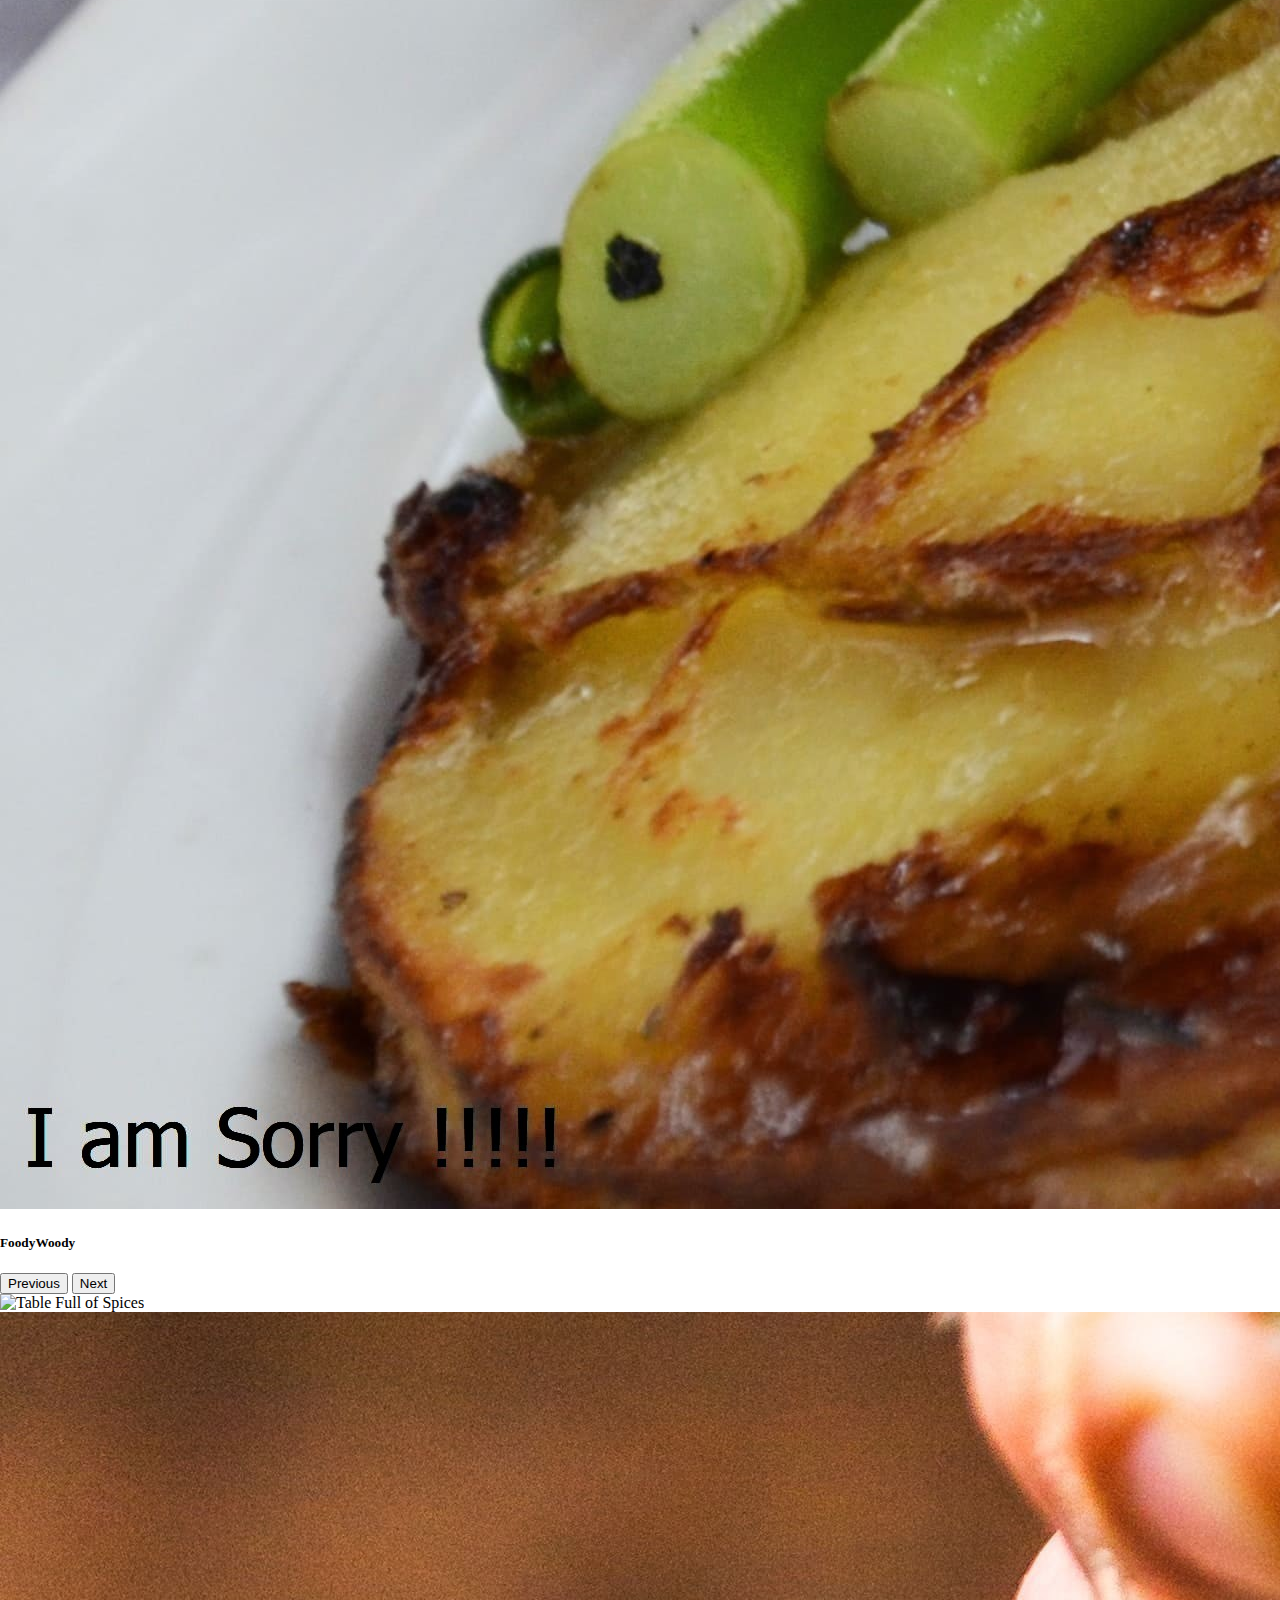
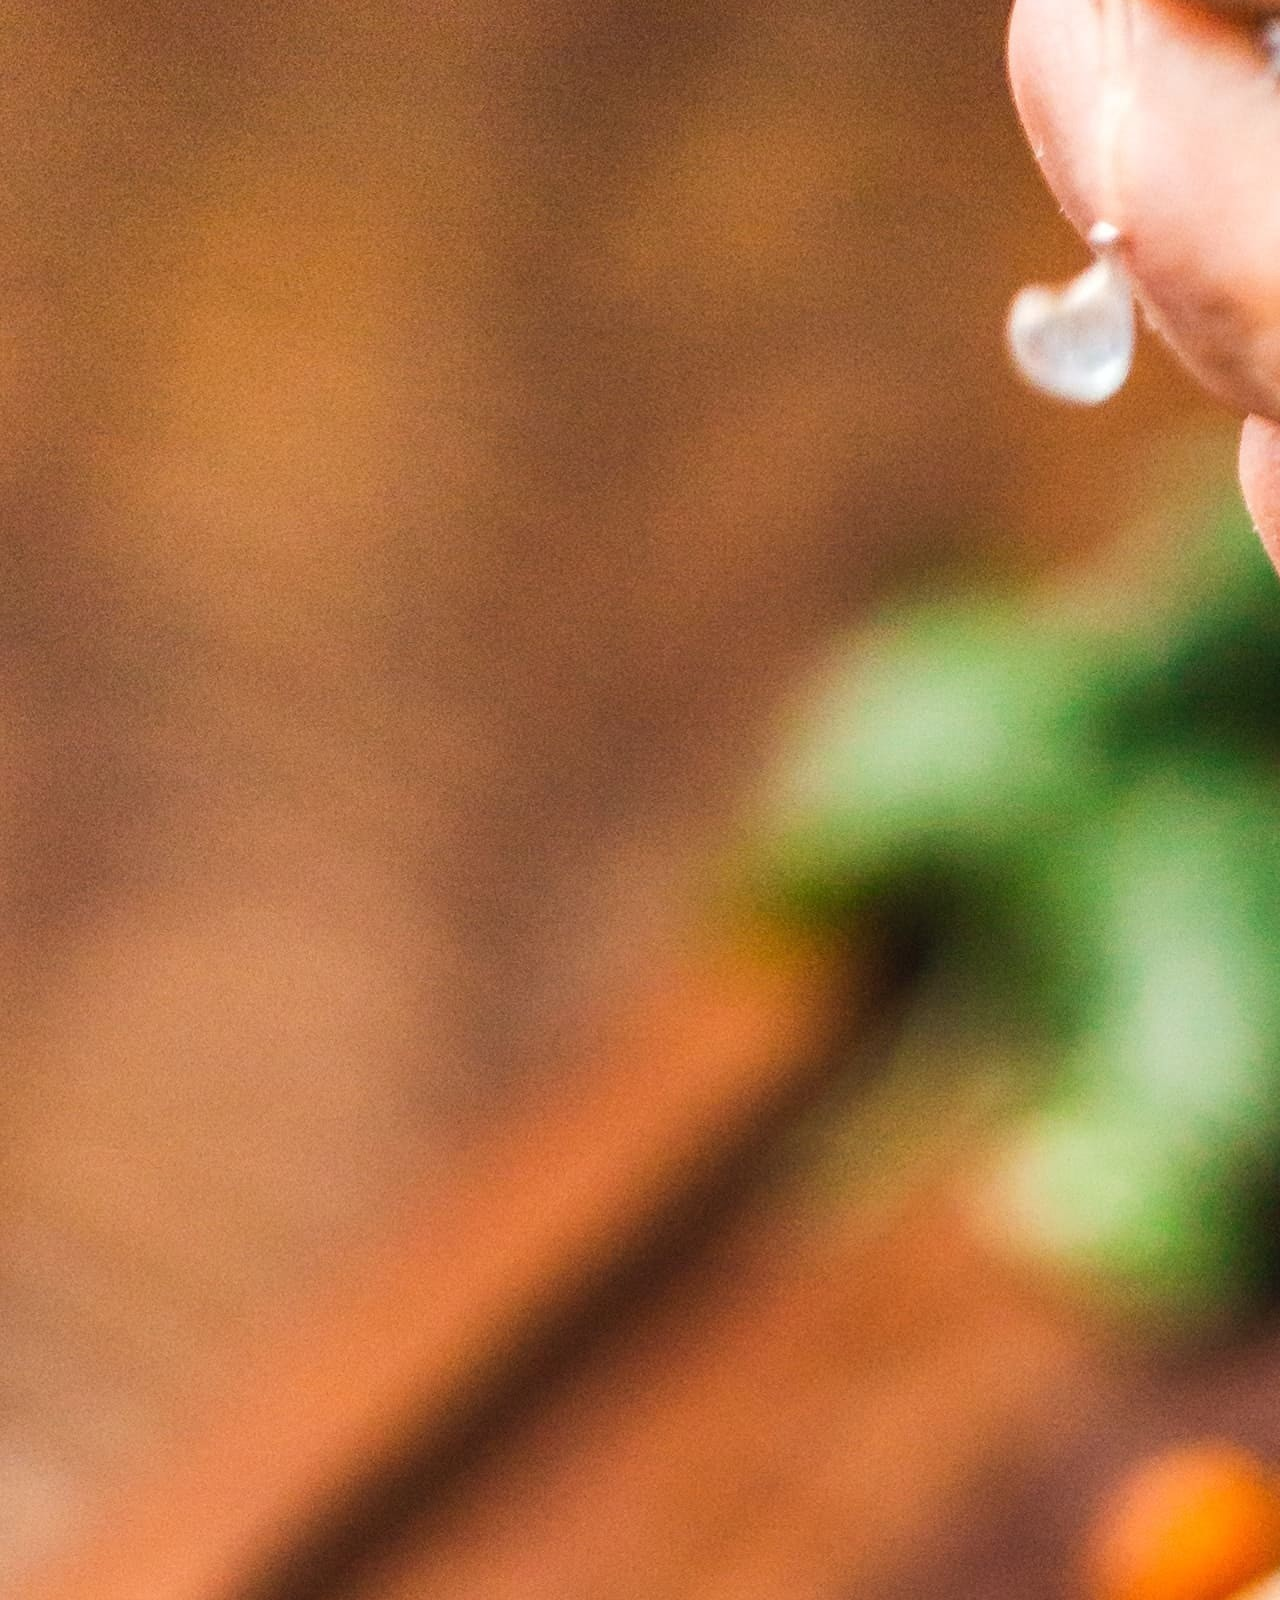
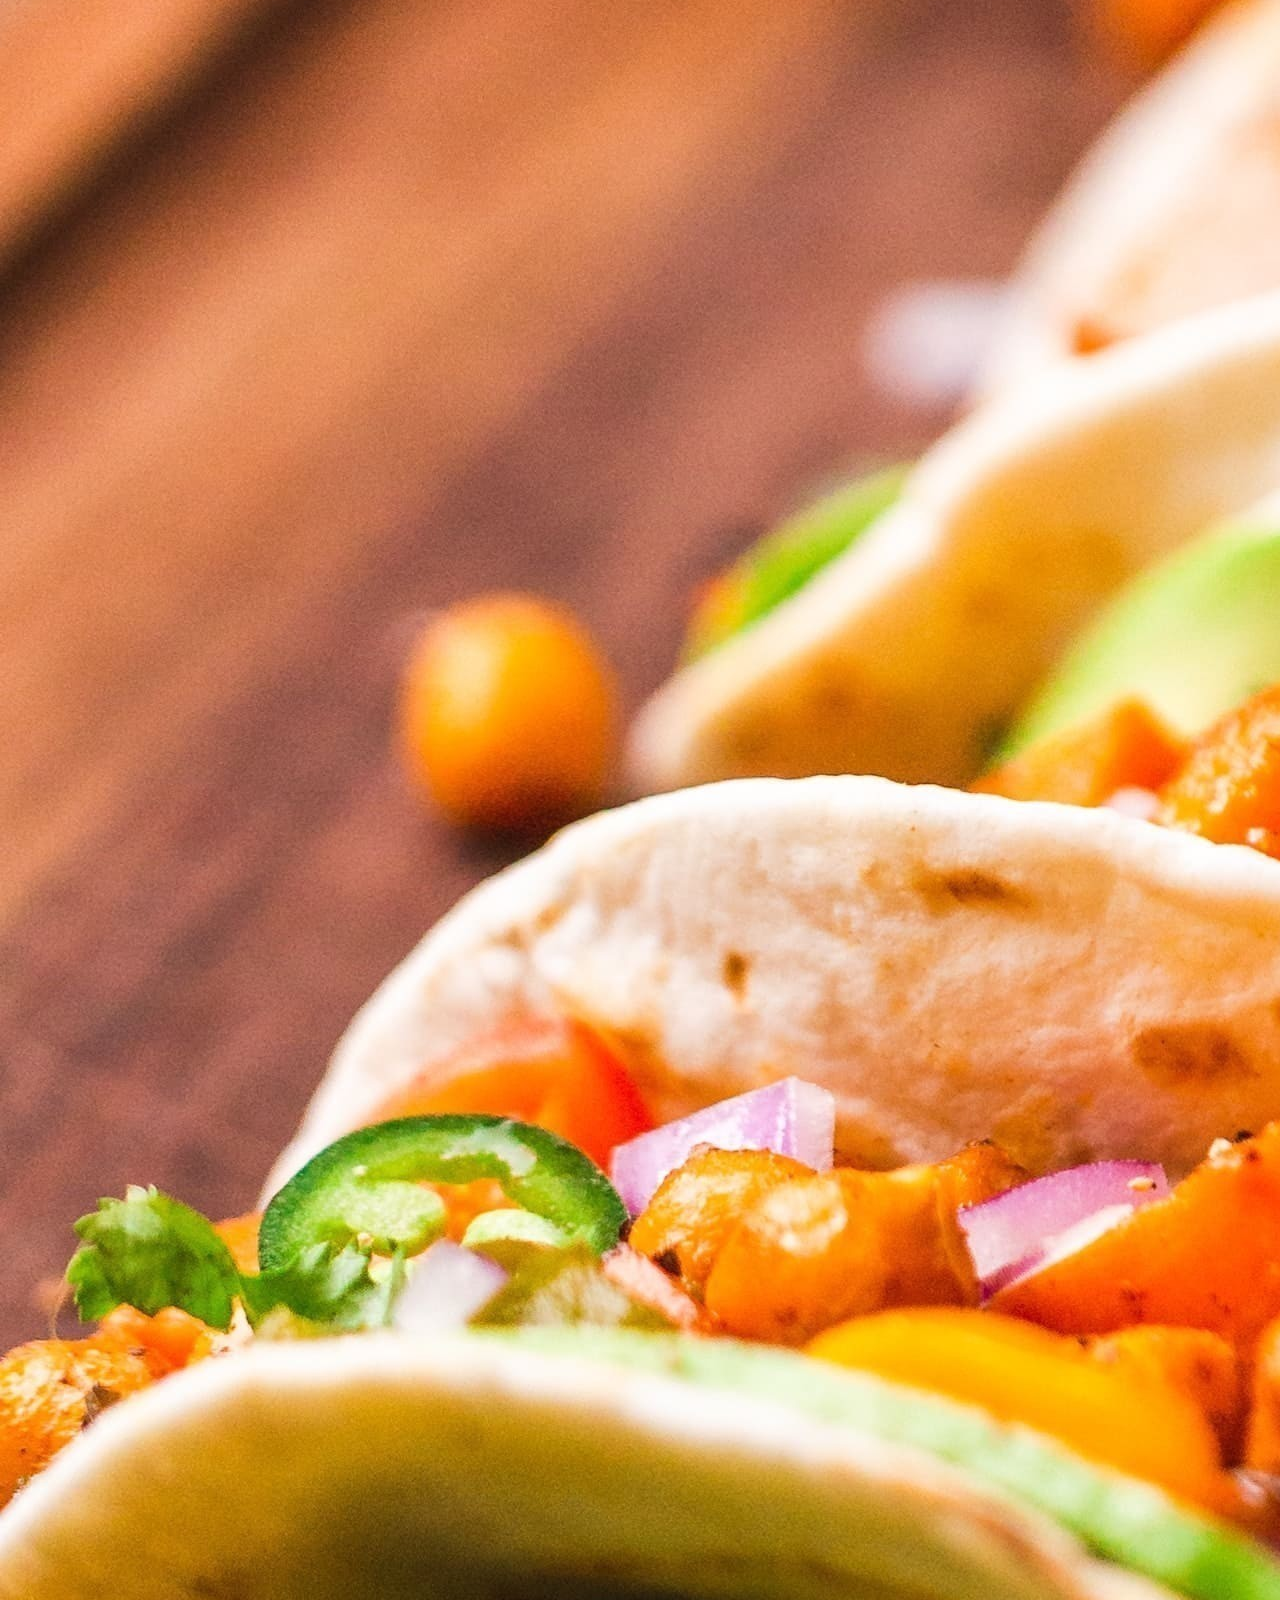
==== commit 2ee967cf: "uer" ====
--- a/index.html
+++ b/index.html
@@ -155,22 +155,22 @@
           <div class="carousel-item active">
             <img src="./assects/7-min (1).jpg" class="d-block w-100" alt="...">
             <div class="carousel-caption d-none d-md-block">
-              <h5>First slide label</h5>
-              <p>Some representative placeholder content for the first slide.</p>
+              <h5 class="text-dark">FoodyWoody</h5>
+          
             </div>
           </div>
           <div class="carousel-item">
             <img src="./assects/4-min (1).jpg" class="d-block w-100  "   alt="...">
             <div class="carousel-caption d-none d-md-block">
-              <h5>Second slide label</h5>
-              <p>Some representative placeholder content for the second slide.</p>
+              <h5 class="text-dark">FoodyWoody</h5>
+            
             </div>
           </div>
           <div class="carousel-item">
             <img src="./assects/2-min.jpg" class="d-block w-100" alt="...">
             <div class="carousel-caption d-none d-md-block">
-              <h5>Third slide label</h5>
-              <p>Some representative placeholder content for the third slide.</p>
+              <h5 class="text-dark">FoodyWoody</h5>
+         
             </div>
           </div>
         </div>
